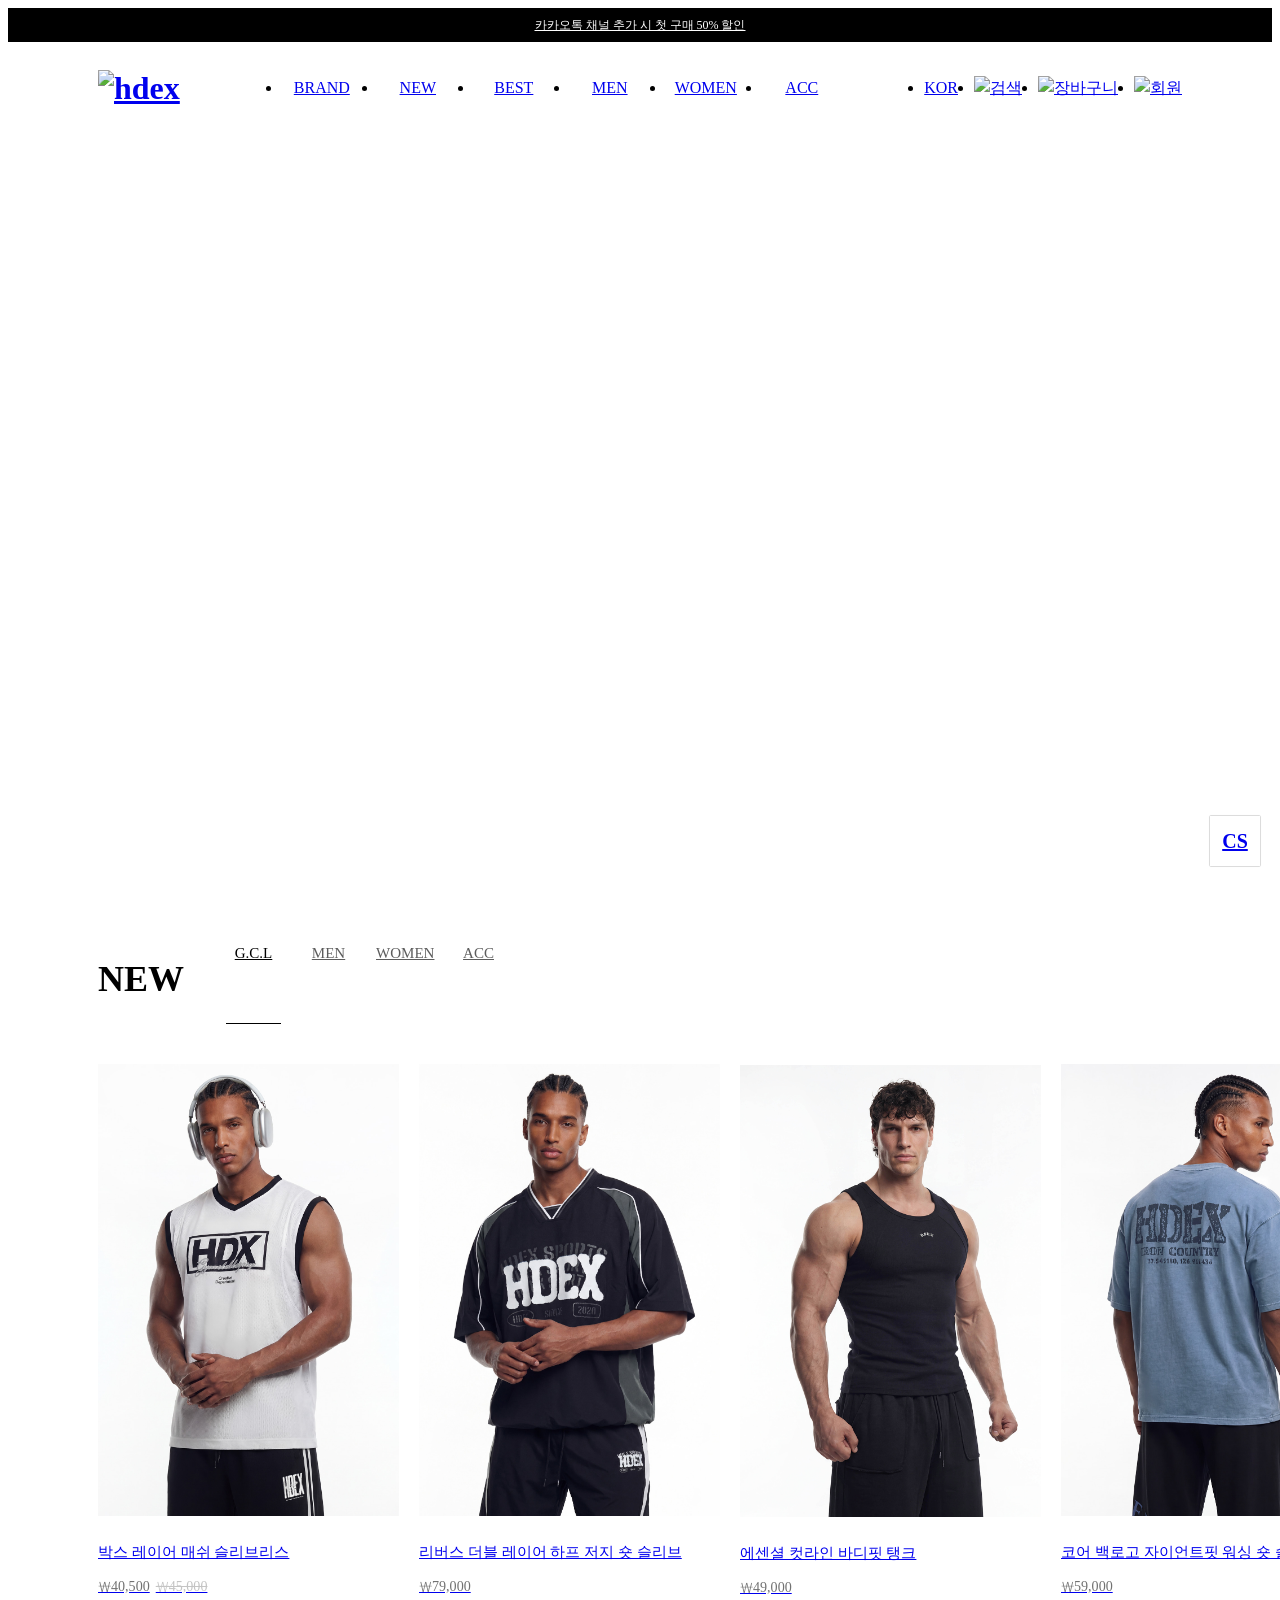
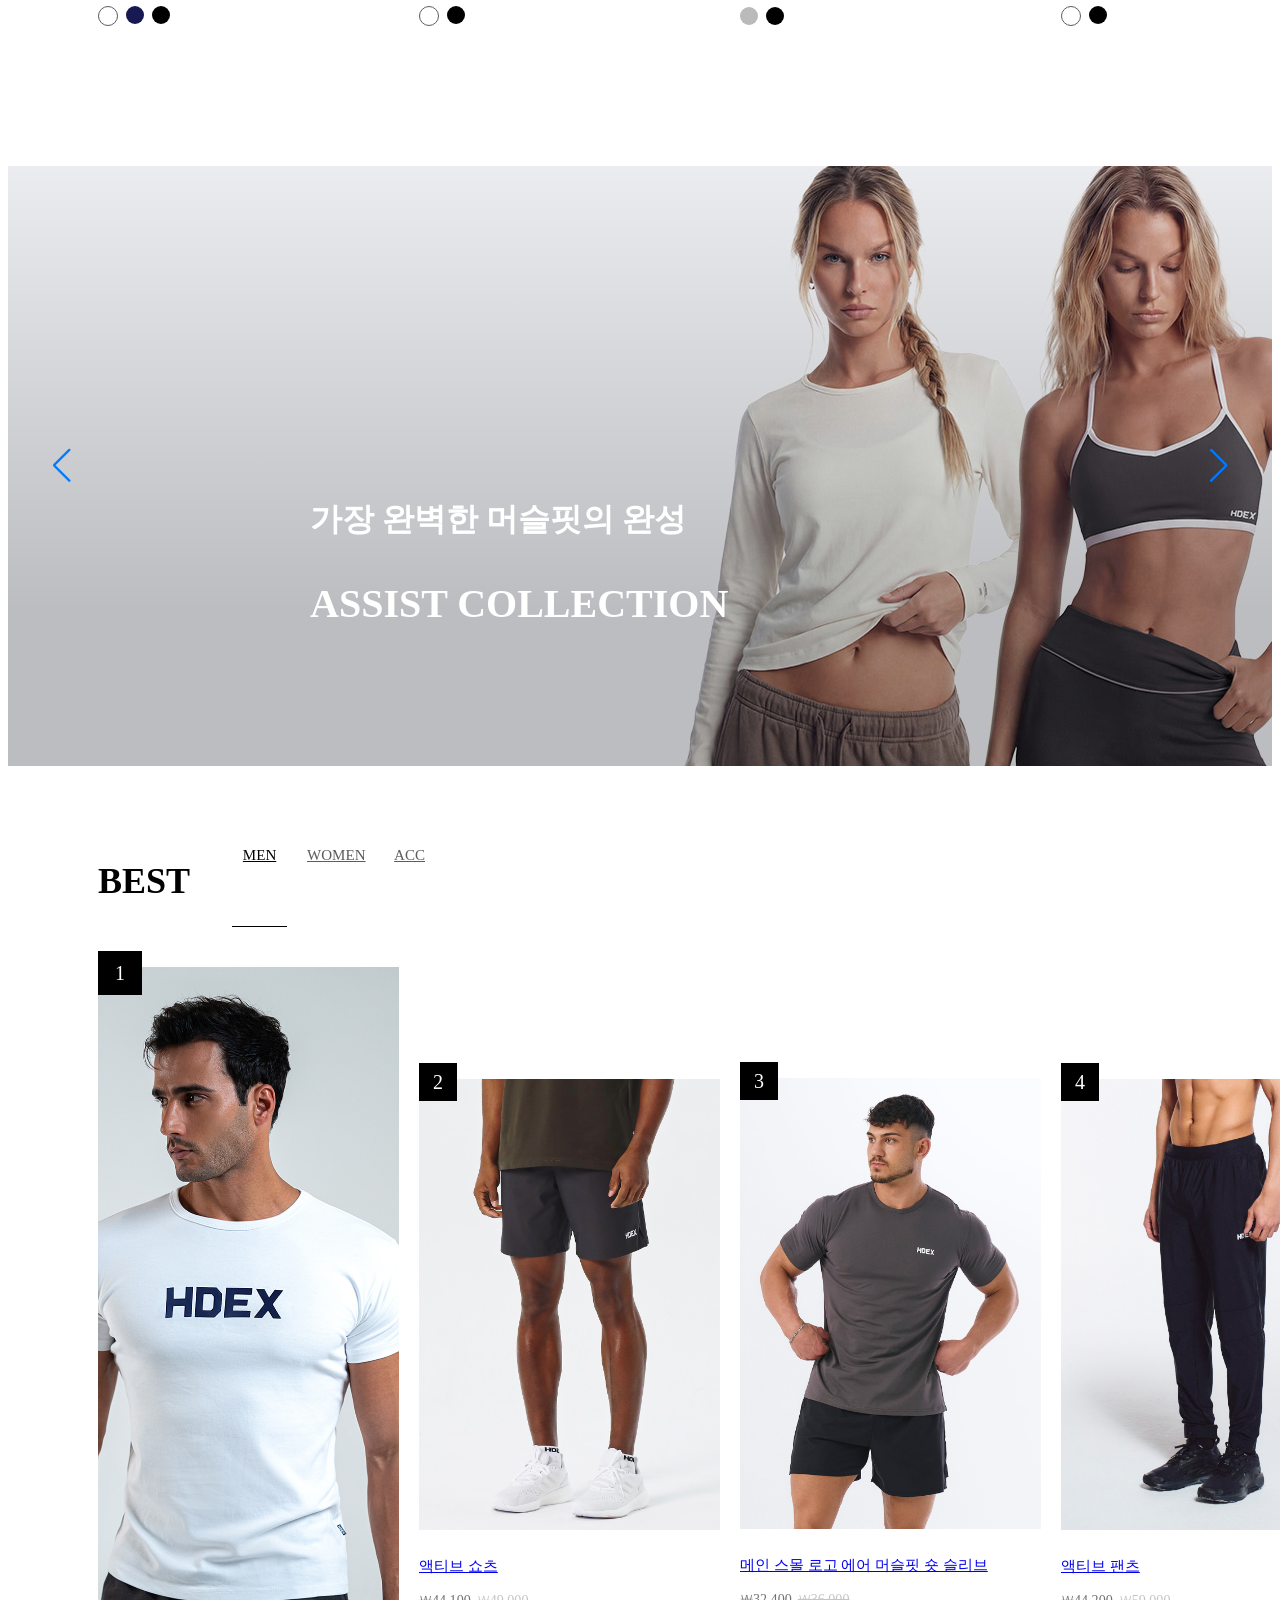
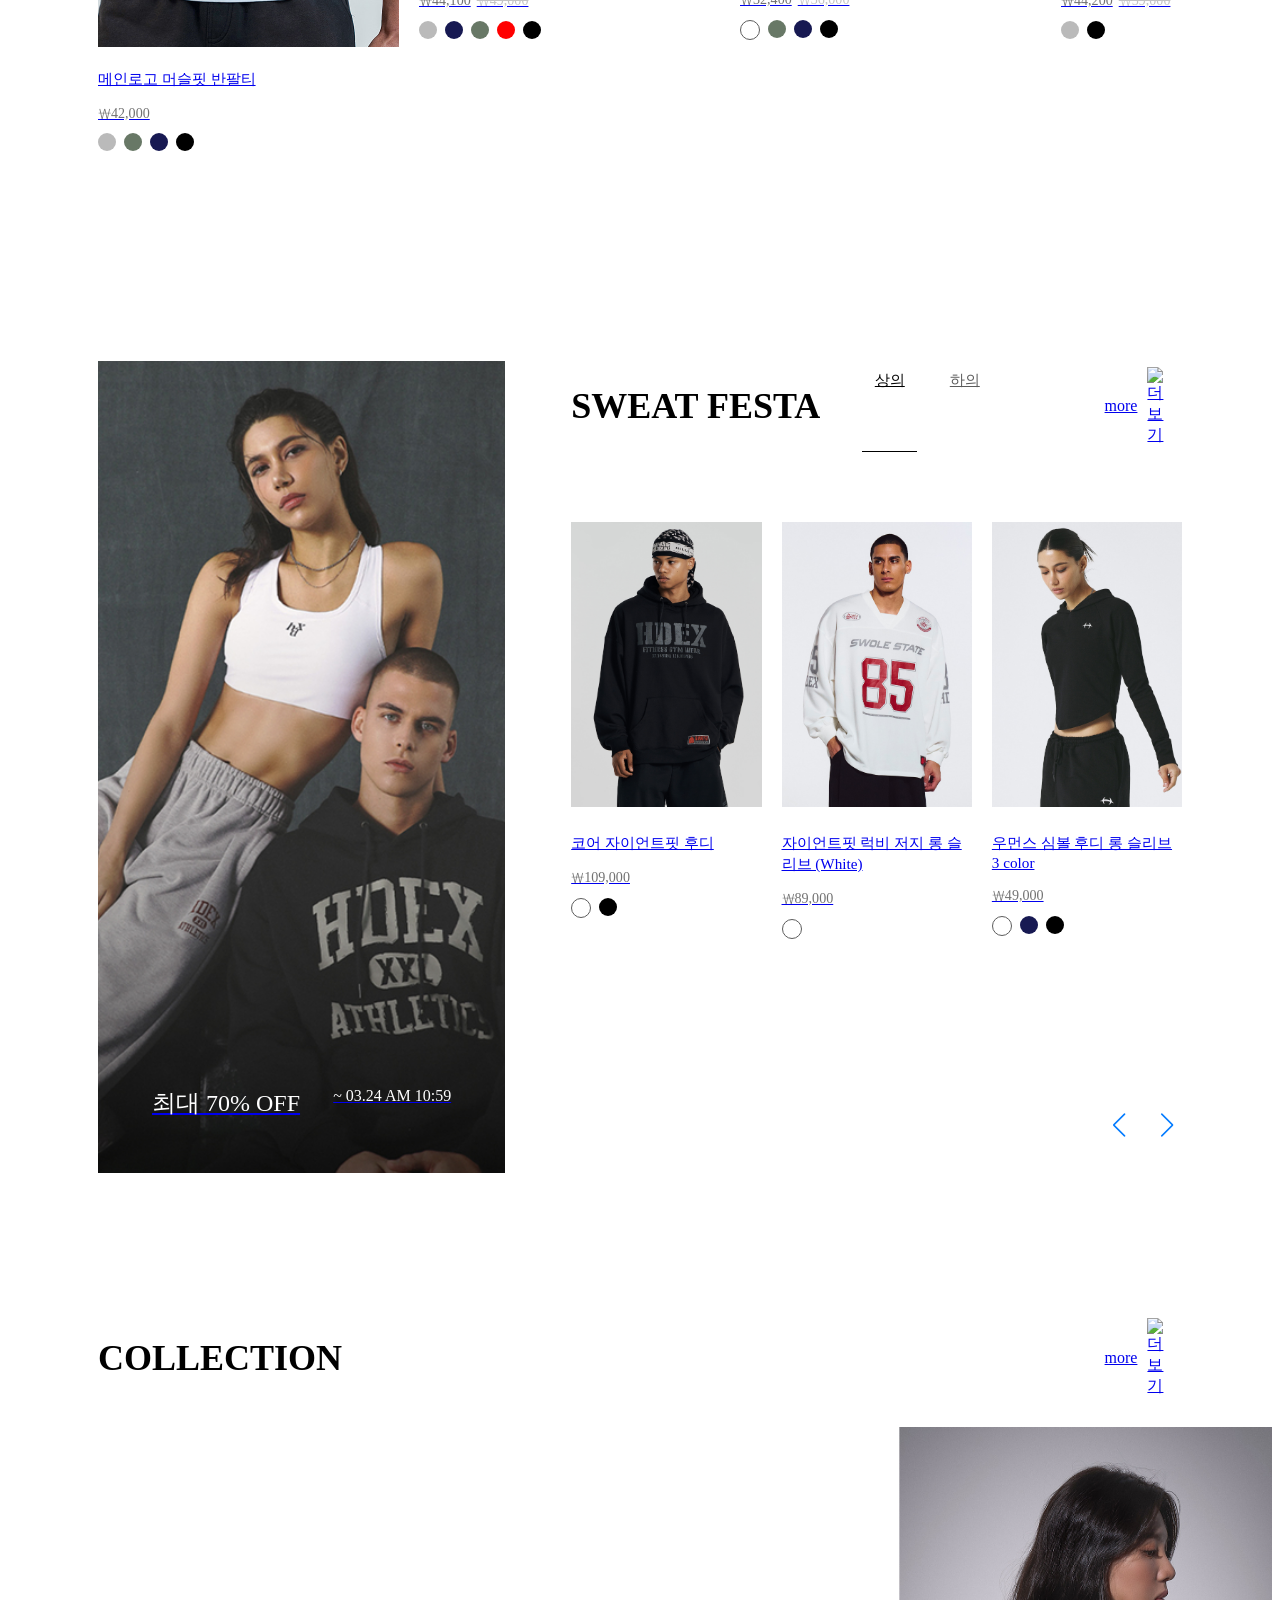
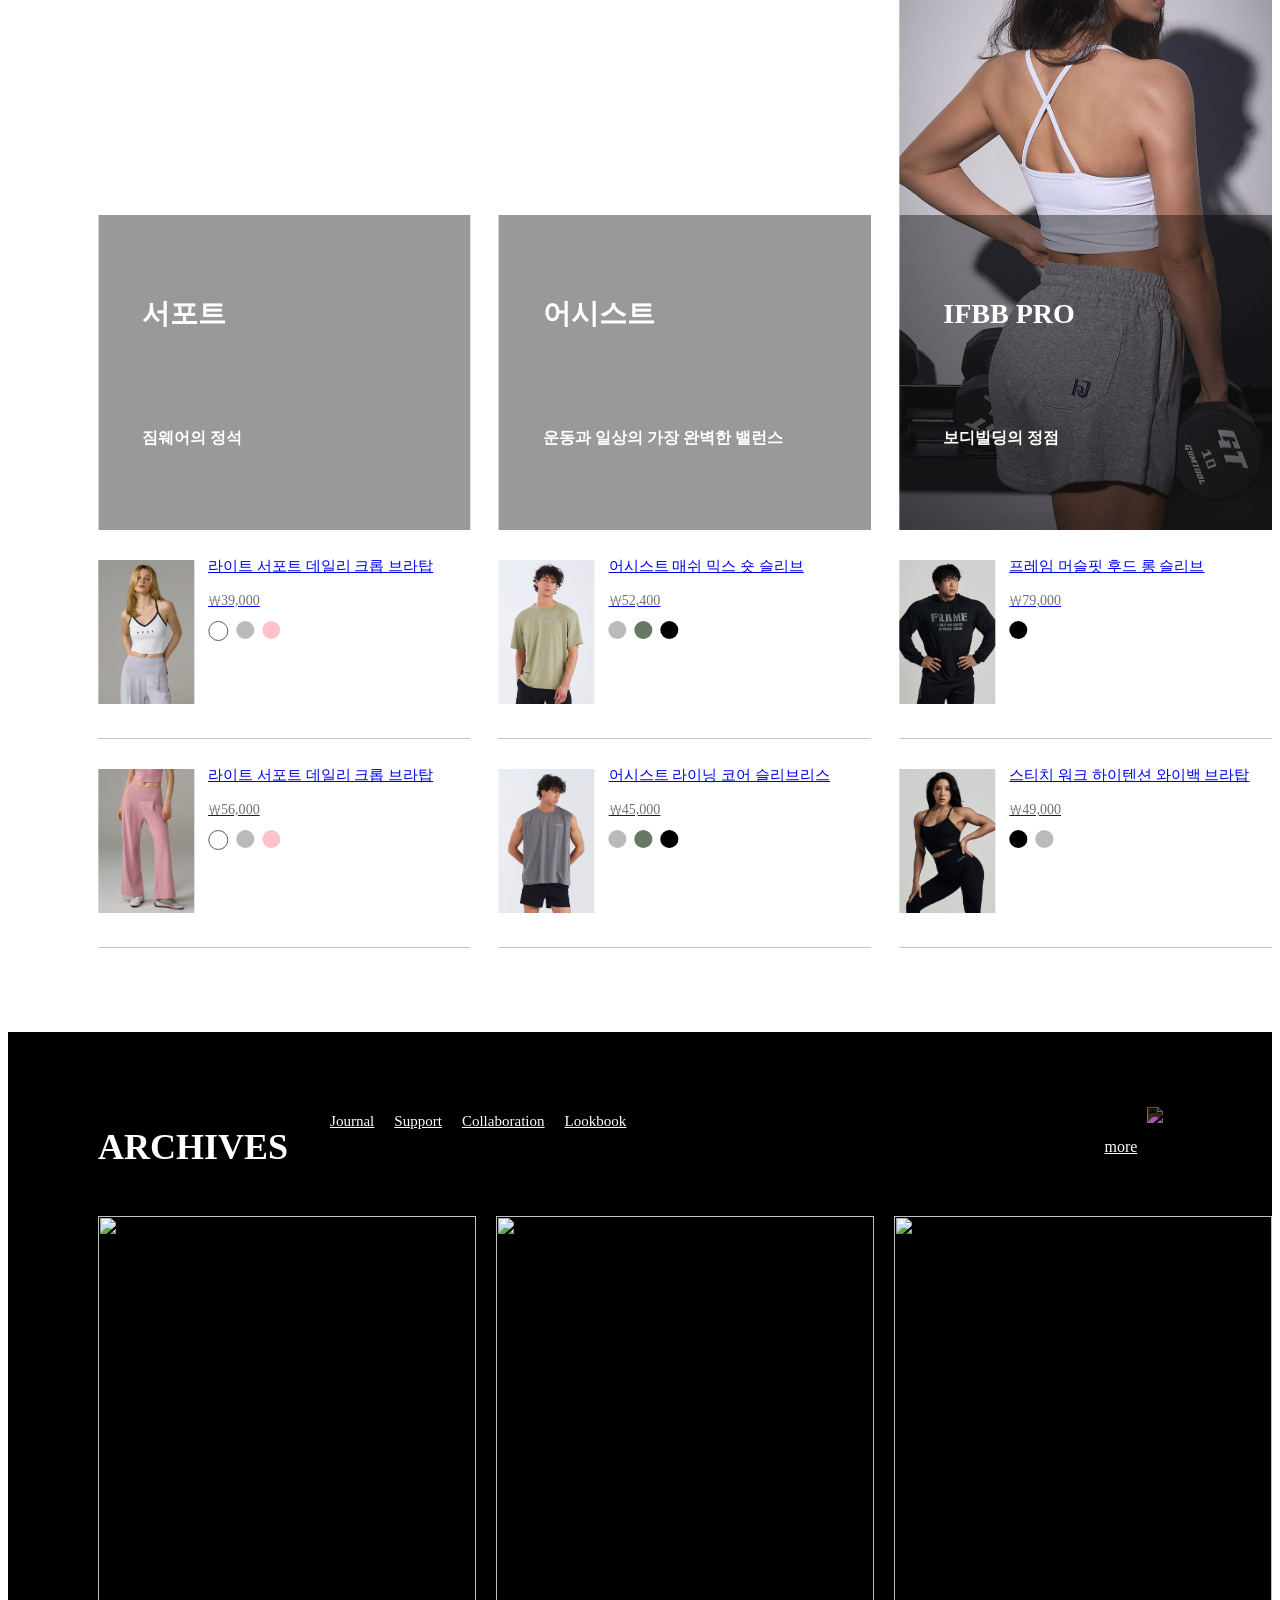
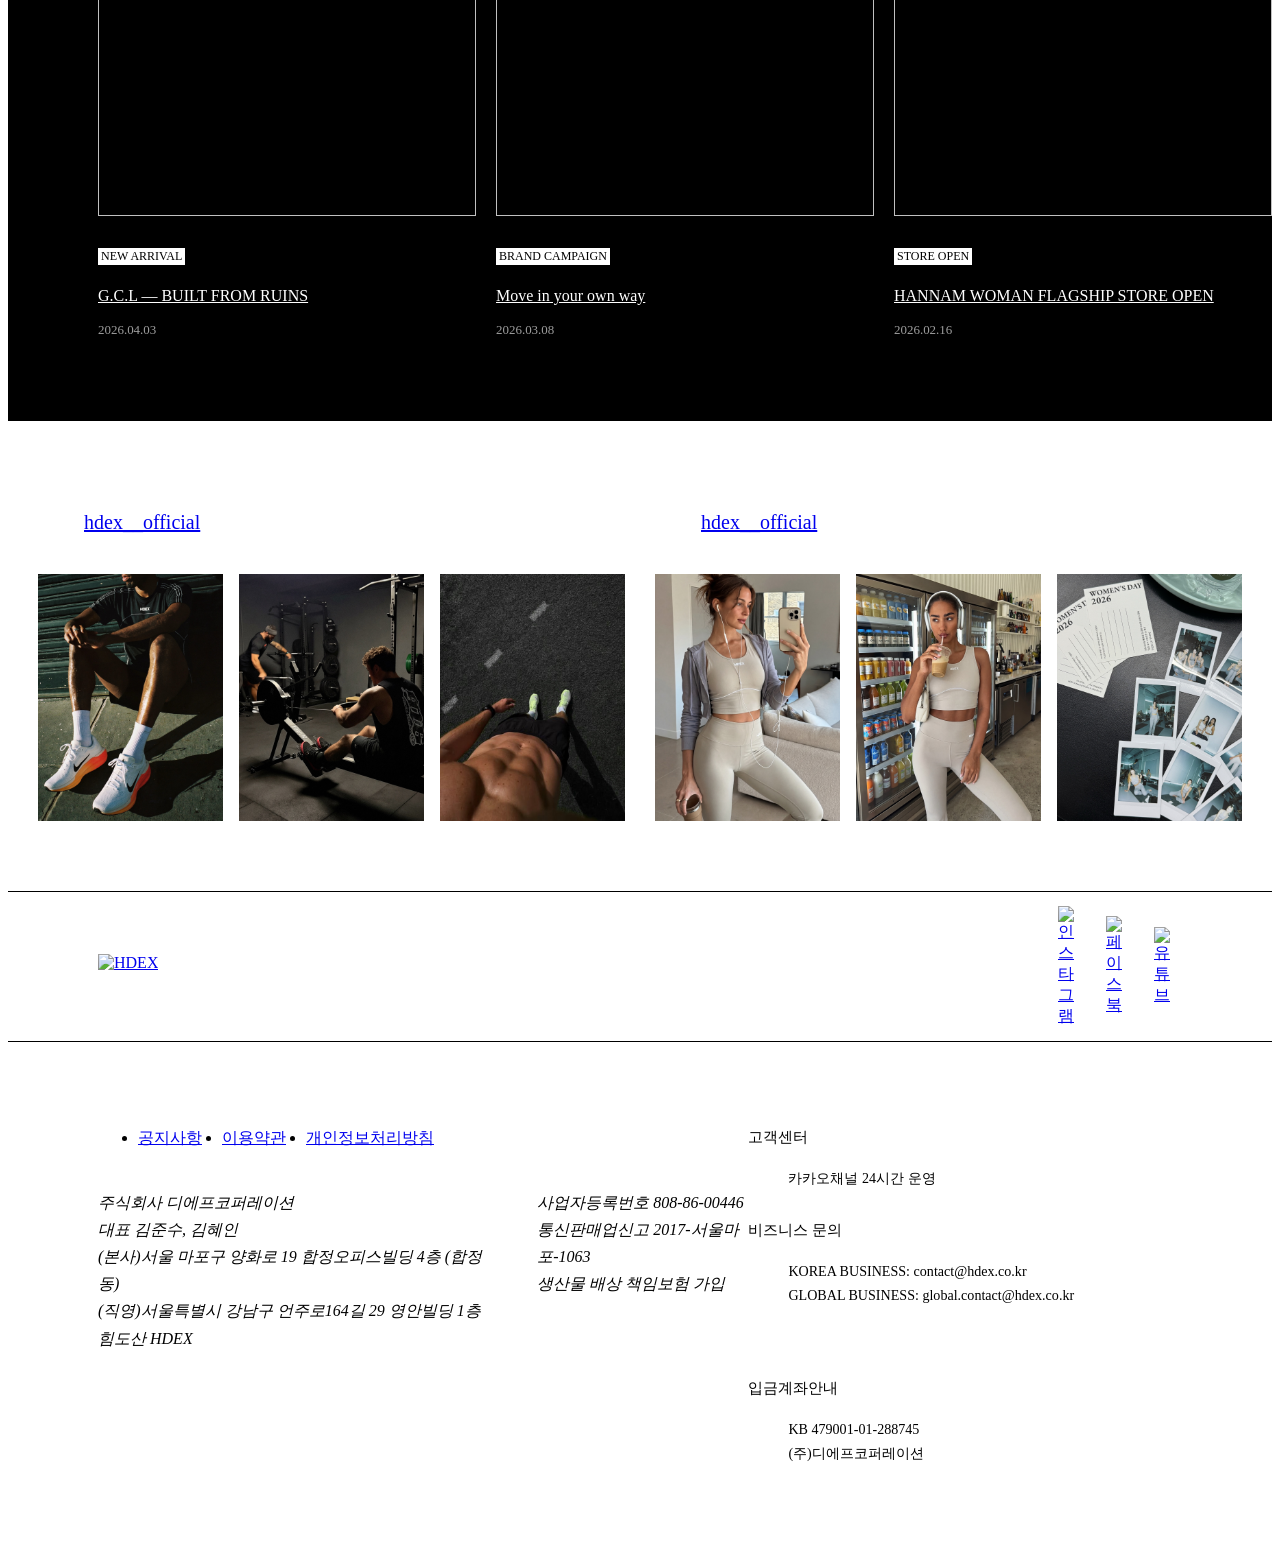
==== index.html @ 832b501f "0423" ====
<!--
 * GitHub Repository Phishing Alert Appeal & Project Verification
이 페이지는 깃허브에서 발생한 피싱 경고 오탐지(False Positive)를 해명하고, 해당 코드가 순수한 학습 및 포트폴리오용임을 증명하기 위해 작성되었습니다.
 * Project: Portfolio Prototype
 * Warning: This html does not process actual transactions or user credentials.
The similarity to the actual commercial site is purely for design practice.
-->
<!DOCTYPE html>
<html lang="ko">
<head>
    <meta charset="UTF-8">
    <meta name="viewport" content="width=device-width, initial-scale=1.0">
    <title>HDEX</title>
    <!--swiper 필수 css cdn 연결-->
    <link rel="shortcut icon" href="./images/favicon.png" type="image/x-icon">
    <link rel="stylesheet" href="https://unpkg.com/swiper/swiper-bundle.css">
    <link rel="stylesheet" href="https://unpkg.com/swiper/swiper-bundle.min.css">
    <!--swiper 필수 JS cdn 연결-->
    <script src="https://unpkg.com/swiper/swiper-bundle.js"></script>
    <script src="https://unpkg.com/swiper/swiper-bundle.min.js"></script>
    <!-- 사용자 파일 -->
    <link rel="shortcut icon" href="favicon.ico" type="image/x-icon">
    <link rel="stylesheet" href="./styles/resert.css">
    <link rel="stylesheet" href="./styles/common.css">
    <link rel="stylesheet" href="./styles/responsive.css">
    <link rel="stylesheet" href="./styles/index.css">
    <script src="./script/commom.js" defer></script>
    <script src="./script/index.js" defer></script>
</head>
<body>
    <div id="wrap">
        <div id="h_top"><a href="#">카카오톡 채널 추가 시 첫 구매 50% 할인</a></div>
        <header>
            <div id="h_bottom">
                <div id="logo_gnb">
                    <h1><a href="#"><img src="./images/commom/logo.png" alt="hdex"></a></h1>
                    <nav class="gnb_wrap">
                        <span class="menu_back">
                            <a class="meun_bnr">
                                <span>10% OFF</span>
                                <span>G.C.L 카모 매쉬 라인</span>
                                <span>밀리터리 무드의 쿨링 퍼포먼스</span>
                                <span><em>자세히 보기</em></span>
                            </a>
                        </span>
                        <ul class="gnb">
                            <li>
                                <a href="#">BRAND</a>
                                <ul class="lnb">
                                    <li><a href="#">브랜드</a></li>
                                    <li><a href="#">아카이브</a></li>
                                    <li><a href="#">공지사항</a></li>
                                    <li><a href="#">후기</a></li>
                                    <li><a href="#">오프라인 매장</a></li>
                                </ul> 
                            </li>
                            <li>
                                <a href="#">NEW</a>
                            </li>
                            <li>
                                <a href="#">BEST</a>
                            </li>
                            <li>
                                <a href="#">MEN</a>
                                <ul class="lnb">
                                    <li>
                                        <a href="#">상의</a>
                                        <ul class="sub_lnb">
                                            <li><a href="#">티셔츠</a></li>
                                            <li><a href="#">슬리브리스</a></li>
                                            <li><a href="#">스웨트셔츠</a></li>
                                            <li><a href="#">후드티</a></li>
                                        </ul>
                                    </li>
                                    <li>
                                        <a href="#">하의</a>
                                        <ul class="sub_lnb">
                                            <li><a href="#">반바지</a></li>
                                            <li><a href="#">긴바지</a></li>
                                            <li><a href="#">스웨트팬츠</a></li>
                                        </ul>
                                    </li>
                                    <li>
                                        <a href="#">아우터</a>
                                        <ul class="sub_lnb">
                                            <li><a href="#">트랙자켓</a></li>
                                            <li><a href="#">패딩</a></li>
                                            <li><a href="#">후드집업</a></li>
                                        </ul>
                                    </li>
                                    <li>
                                        <a href="#">언더웨어</a>
                                        <ul class="sub_lnb">
                                            <li><a href="#">스킨</a></li>
                                        </ul>
                                    </li>
                                    <li><a href="#">스윔웨어</a></li>
                                </ul>
                            </li>
                            <li>
                                <a href="#">WOMEN</a>
                                <ul class="lnb">
                                    <li>
                                        <a href="#">상의</a>
                                        <ul class="sub_lnb">
                                            <li><a href="#">티셔츠</a></li>
                                            <li><a href="#">슬리브리스</a></li>
                                            <li><a href="#">스웨트셔츠</a></li>
                                            <li><a href="#">후드티</a></li>
                                        </ul>
                                    </li>
                                    <li>
                                        <a href="#">하의</a>
                                        <ul class="sub_lnb">
                                            <li><a href="#">반바지</a></li>
                                            <li><a href="#">긴바지</a></li>
                                            <li><a href="#">스웨트팬츠</a></li>
                                            <li><a href="#">레깅스</a></li>
                                        </ul>
                                    </li>
                                    <li>
                                        <a href="#">아우터</a>
                                        <ul class="sub_lnb">
                                            <li><a href="#">트랙자켓</a></li>
                                            <li><a href="#">패딩</a></li>
                                            <li><a href="#">후드집업</a></li>
                                        </ul>
                                    </li>
                                    <li>
                                        <a href="#">언더웨어</a>
                                        <ul class="sub_lnb">
                                            <li><a href="#">스킨</a></li>
                                            <li><a href="#">스포츠브라</a></li>
                                        </ul>
                                    </li>
                                    <li><a href="#">스윔웨어</a></li>
                                </ul>
                            </li>
                            <li>
                                <a href="#">ACC</a>
                                <ul class="lnb">
                                    <li><a href="#">가방</a></li>
                                    <li><a href="#">양말</a></li>
                                    <li><a href="#">모자</a></li>
                                    <li><a href="#">용품</a></li>
                                </ul>
                            </li>
                        </ul>
                    </nav>
                </div>
                <ul class="user_nav">
                    <li><a href="#">KOR</a></li>
                    <li>
                        <a href="#" class="search"><img src="./images/commom/search.png" alt="검색"></a>
                        <div class="search_wrap">
                            <span class="search_back"></span>
                            <input type="text" name="search" id="search_box" placeholder="검색어를 입력하세요">
                        </div>
                    </li>
                    <li><a href="#"><img src="./images/commom/cart.png" alt="장바구니"></a></li>
                    <li><a href="#"><img src="./images/commom/account.png" alt="회원"></a></li>
                </ul>
            </div>
        </header>
        <div id="fab">
            <a href="#" id="cs">CS</a>
            <a href="#wrap" id="top"><span><img src="./images/commom/arrow_top.png" alt="top_btn"></span></a>
        </div>
        <main>
            <div id="hero_bnr">
                <div class="swiper hero_swiper">
                    <div class="swiper-wrapper">
                        <div class="swiper-slide slide1">
                            <div class="hero_txt">
                                <p>JUST DROPPED:<br>GYM CLUB LEGACY(G.C.L)</p>
                                <span>한계의 경계를 지우는 완벽한 설계</span>
                            </div>
                        </div>
                        <div class="swiper-slide slide2">
                            <div class="hero_txt">
                                <p>JUST DROPPED:<br>GYM CLUB LEGACY(G.C.L)</p>
                                <span>한계의 경계를 지우는 완벽한 설계</span>
                            </div>
                        </div>
                    </div>
                    <div class="swiper-pagination"></div>
                </div>
            </div>
            <div class="product new_wrap">
                <div class="product_top">
                    <div class="title_menu">
                        <h1>NEW</h1>
                        <div class="tab_menu">
                            <a href="#" data-index="0" class="new_cate active">G.C.L</a>
                            <a href="#" data-index="1" class="men">MEN</a>
                            <a href="#" data-index="2" class="women">WOMEN</a>
                            <a href="#" data-index="3" class="acc">ACC</a>
                        </div>
                    </div>
                    <a href="#" class="more">
                        <span>more</span>
                        <span class="more_icon"><img src="./images/commom/arrow_right.png" alt="더보기"></span>
                    </a>
                </div>
                <div class="tab_contents">
                    <div data-index="0" class="new_glc_wrap new_ct_wrap active">
                        <div class="swiper new_swiper gcl_swiper active">
                            <div class="swiper-wrapper">
                                <div class="swiper-slide slide1">
                                    <a href="#">
                                        <p class="potho"><img src="./images/product/new_glc_001.jpg" alt=""></p>
                                        <div class="details">
                                            <h2>박스 레이어 매쉬 슬리브리스</h2>
                                            <p class="price"><span>₩40,500</span><del>₩45,000</del></p>
                                            <div class="thum_color_wrap">
                                                <span class="thum_color wh"></span>
                                                <span class="thum_color nv"></span>
                                                <span class="thum_color bk"></span>
                                            </div>
                                        </div>
                                    </a>
                                </div>
                                <div class="swiper-slide slide2">
                                    <a href="#">
                                        <p class="potho"><img src="./images/product/new_glc_002.jpg" alt=""></p>
                                        <div class="details">
                                            <h2>리버스 더블 레이어 하프 저지 숏 슬리브</h2>
                                            <p class="price"><span>₩79,000</span></p>
                                            <div class="thum_color_wrap">
                                                <span class="thum_color wh"></span>
                                                <span class="thum_color bk"></span>
                                            </div>
                                        </div>
                                    </a>
                                </div>
                                <div class="swiper-slide slide3">
                                    <a href="#">
                                        <p class="potho"><img src="./images/product/new_glc_003.jpg" alt=""></p>
                                        <div class="details">
                                            <h2>에센셜 컷라인 바디핏 탱크</h2>
                                            <p class="price"><span>₩49,000</span></p>
                                            <div class="thum_color_wrap">
                                                <span class="thum_color gr"></span>
                                                <span class="thum_color bk"></span>
                                            </div>
                                        </div>
                                    </a>
                                </div>
                                <div class="swiper-slide slide4">
                                    <a href="#">
                                        <p class="potho"><img src="./images/product/new_glc_004.jpg" alt=""></p>
                                        <div class="details">
                                            <h2>코어 백로고 자이언트핏 워싱 숏 슬리브</h2>
                                            <p class="price"><span>₩59,000</span></p>
                                            <div class="thum_color_wrap">
                                                <span class="thum_color wh"></span>
                                                <span class="thum_color bk"></span>
                                            </div>
                                        </div>
                                    </a>
                                </div>
                                <div class="swiper-slide slide5">
                                    <a href="#">
                                        <p class="potho"><img src="./images/product/new_glc_005.jpg" alt=""></p>
                                        <div class="details">
                                            <h2>리프트 스티치 래글런 숏 슬리브</h2>
                                            <p class="price"><span>₩49,000</span></p>
                                            <div class="thum_color_wrap">
                                                <span class="thum_color wh"></span>
                                                <span class="thum_color gr"></span>
                                                <span class="thum_color nv"></span>
                                            </div>
                                        </div>
                                    </a>
                                </div>
                                <div class="swiper-slide slide6">
                                    <a href="#">
                                        <p class="potho"><img src="./images/product/new_glc_006.jpg" alt=""></p>
                                        <div class="details">
                                            <h2>메가 와이드 슬리브리스</h2>
                                            <p class="price"><span>₩40,500</span><del>₩45,000</del></p>
                                            <div class="thum_color_wrap">
                                                <span class="thum_color gr"></span>
                                                <span class="thum_color nv"></span>
                                                <span class="thum_color bk"></span>
                                            </div>
                                        </div>
                                    </a>
                                </div>
                                <div class="swiper-slide slide7">
                                    <a href="#">
                                        <p class="potho"><img src="./images/product/new_glc_007.jpg" alt=""></p>
                                        <div class="details">
                                            <h2>스포티 컬러 블럭 하프 저지 숏 슬리브</h2>
                                            <p class="price"><span>₩79,000</span></p>
                                            <div class="thum_color_wrap">
                                                <span class="thum_color wh"></span>
                                                <span class="thum_color bk"></span>
                                            </div>
                                        </div>
                                    </a>
                                </div>
                            </div>
                        </div>
                        <div class="swiper-pagination new_glc_pagination"></div>
                        <div class="swiper-button-next next new_glc_next"></div>
                        <div class="swiper-button-prev prev new_glc_prev"></div>
                    </div>
                    <div data-index="1" class="new_men_wrap new_ct_wrap">
                        <div class="swiper new_swiper new_men_swiper">
                            <div class="swiper-wrapper">
                                <div class="swiper-slide slide1">
                                    <a href="#">
                                        <p class="potho"><img src="./images/product/new_men_001.jpg" alt=""></p>
                                        <div class="details">
                                            <h2>에어로 테크 숏 슬리브</h2>
                                            <p class="price"><span>₩35,100</span><del>₩39,000</del></p>
                                            <div class="thum_color_wrap">
                                                <span class="thum_color gr"></span>
                                                <span class="thum_color bk"></span>
                                            </div>
                                        </div>
                                    </a>
                                </div>
                                <div class="swiper-slide slide2">
                                    <a href="#">
                                        <p class="potho"><img src="./images/product/new_men_002.jpg" alt=""></p>
                                        <div class="details">
                                            <h2>벨로 라이트 숏 슬리브</h2>
                                            <p class="price"><span>₩35,100</span><del>₩39,000</del></p>
                                            <div class="thum_color_wrap">
                                                <span class="thum_color wh"></span>
                                                <span class="thum_color bk"></span>
                                            </div>
                                        </div>
                                    </a>
                                </div>
                                <div class="swiper-slide slide3">
                                    <a href="#">
                                        <p class="potho"><img src="./images/product/new_men_003.jpg" alt=""></p>
                                        <div class="details">
                                            <h2>어시스트 경량 패커블 하프 집업</h2>
                                            <p class="price"><span>₩84,500</span><del>₩89,000</del></p>
                                            <div class="thum_color_wrap">
                                                <span class="thum_color kk"></span>
                                                <span class="thum_color bk"></span>
                                            </div>
                                        </div>
                                    </a>
                                </div>
                                <div class="swiper-slide slide4">
                                    <a href="#">
                                        <p class="potho"><img src="./images/product/new_men_004.jpg" alt=""></p>
                                        <div class="details">
                                            <h2>투인원 벨로 라이트 쇼츠</h2>
                                            <p class="price"><span>₩62,100</span><del>₩69,000</del></p>
                                            <div class="thum_color_wrap">
                                                <span class="thum_color kk"></span>
                                                <span class="thum_color bk"></span>
                                            </div>
                                        </div>
                                    </a>
                                </div>
                                <div class="swiper-slide slide5">
                                    <a href="#">
                                        <p class="potho"><img src="./images/product/new_men_005.jpg" alt=""></p>
                                        <div class="details">
                                            <h2>어시스트 투인원 립스탑 쇼츠</h2>
                                            <p class="price"><span>₩58,500</span><del>₩65,000</del></p>
                                            <div class="thum_color_wrap">
                                                <span class="thum_color gr"></span>
                                                <span class="thum_color bk"></span>
                                            </div>
                                        </div>
                                    </a>
                                </div>
                                <div class="swiper-slide slide6">
                                    <a href="#">
                                        <p class="potho"><img src="./images/product/new_men_006.jpg" alt=""></p>
                                        <div class="details">
                                            <h2>어시스트 매쉬 포켓 바이커 쇼츠 </h2>
                                            <p class="price"><span>₩46,500</span><del>₩49,000</del></p>
                                            <div class="thum_color_wrap">
                                                <span class="thum_color bk"></span>
                                            </div>
                                        </div>
                                    </a>
                                </div>
                            </div>
                        </div>
                        <div class="swiper-pagination pagination new_men_pagination"></div>
                        <div class="swiper-button-prev new_men_prev"></div>
                        <div class="swiper-button-next new_men_next"></div>
                    </div>
                    <div data-index="2" class="new_women_wrap new_ct_wrap">
                        <div class="swiper new_swiper new_women_swiper">
                            <div class="swiper-wrapper">
                                <div class="swiper-slide slide1">
                                    <a href="#">
                                        <p class="potho"><img src="./images/product/new_women_001.jpg" alt=""></p>
                                        <div class="details">
                                            <h2>컬렉티브 숏 슬리브</h2>
                                            <p class="price"><span>₩45,000</span></p>
                                            <div class="thum_color_wrap">
                                                <span class="thum_color wh"></span>
                                                <span class="thum_color gr"></span>
                                                <span class="thum_color gr"></span>
                                            </div>
                                        </div>
                                    </a>
                                </div>
                                <div class="swiper-slide slide2">
                                    <a href="#">
                                        <p class="potho"><img src="./images/product/new_women_002.jpg" alt=""></p>
                                        <div class="details">
                                            <h2>크라운 래글런 슬림핏 숏 슬리브</h2>
                                            <p class="price"><span>₩39,000</span></p>
                                            <div class="thum_color_wrap">
                                                <span class="thum_color wh"></span>
                                                <span class="thum_color gr"></span>
                                                <span class="thum_color gr"></span>
                                            </div>
                                        </div>
                                    </a>
                                </div>
                                <div class="swiper-slide slide3">
                                    <a href="#">
                                        <p class="potho"><img src="./images/product/new_women_003.jpg" alt=""></p>
                                        <div class="details">
                                            <h2>엑스퍼트 스티치 라인 브라탑</h2>
                                            <p class="price"><span>₩49,000</span></p>
                                            <div class="thum_color_wrap">
                                                <span class="thum_color gr"></span>
                                                <span class="thum_color bk"></span>
                                            </div>
                                        </div>
                                    </a>
                                </div>
                                <div class="swiper-slide slide4">
                                    <a href="#">
                                        <p class="potho"><img src="./images/product/new_women_004.jpg" alt=""></p>
                                        <div class="details">
                                            <h2>서포트 크로스 라인 브라탑</h2>
                                            <p class="price"><span>₩49,000</span></p>
                                            <div class="thum_color_wrap">
                                                <span class="thum_color wh"></span>
                                                <span class="thum_color bk"></span>
                                            </div>
                                        </div>
                                    </a>
                                </div>
                                <div class="swiper-slide slide5">
                                    <a href="#">
                                        <p class="potho"><img src="./images/product/new_women_005.jpg" alt=""></p>
                                        <div class="details">
                                            <h2>리브드 스티치 숏 슬리브</h2>
                                            <p class="price"><span>₩42,000</span></p>
                                            <div class="thum_color_wrap">
                                                <span class="thum_color wh"></span>
                                                <span class="thum_color bk"></span>
                                            </div>
                                        </div>
                                    </a>
                                </div>
                                <div class="swiper-slide slide6">
                                    <a href="#">
                                        <p class="potho"><img src="./images/product/new_women_006.jpg" alt=""></p>
                                        <div class="details">
                                            <h2>스타 사틴 크롭 숏 슬리브</h2>
                                            <p class="price"><span>₩52,000</span></p>
                                            <div class="thum_color_wrap">
                                                <span class="thum_color wh"></span>
                                                <span class="thum_color pk"></span>
                                                <span class="thum_color pk"></span>
                                            </div>
                                        </div>
                                    </a>
                                </div>
                                <div class="swiper-slide slide7">
                                    <a href="#">
                                        <p class="potho"><img src="./images/product/new_women_007.jpg" alt=""></p>
                                        <div class="details">
                                            <h2>스쿼드 넘버8 저지 숏 슬리브</h2>
                                            <p class="price"><span>₩52,000</span></p>
                                            <div class="thum_color_wrap">
                                                <span class="thum_color bk"></span>
                                                <span class="thum_color bk"></span>
                                            </div>
                                        </div>
                                    </a>
                                </div>
                                <div class="swiper-slide slide8">
                                    <a href="#">
                                        <p class="potho"><img src="./images/product/new_women_008.jpg" alt=""></p>
                                        <div class="details">
                                            <h2>클리어 916 링거 크롭 숏 슬리브</h2>
                                            <p class="price"><span>₩42,000</span></p>
                                            <div class="thum_color_wrap">
                                                <span class="thum_color wh"></span>
                                                <span class="thum_color gr"></span>
                                                <span class="thum_color bk"></span>
                                            </div>
                                        </div>
                                    </a>
                                </div>
                            </div>
                        </div>
                        <div class="swiper-pagination pagination new_women_pagination"></div>
                        <div class="swiper-button-prev new_women_prev"></div>
                        <div class="swiper-button-next new_women_next"></div>
                    </div>
                    <div data-index="3" class="new_acc_wrap new_ct_wrap">
                        <div class="swiper new_swiper acc_swiper">
                            <div class="swiper-wrapper">
                                <div class="swiper-slide slide1">
                                    <a href="#">
                                        <p class="potho"><img src="./images/product/new_acc_001.jpg" alt=""></p>
                                        <div class="details">
                                            <h2>어시스트 리플렉티브 헤드 밴드</h2>
                                            <p class="price"><span>₩22,800</span><del>₩24,000</del></p>
                                            <div class="thum_color_wrap">
                                                <span class="thum_color bk"></span>
                                            </div>
                                        </div>
                                    </a>
                                </div>
                                <div class="swiper-slide slide2">
                                    <a href="#">
                                        <p class="potho"><img src="./images/product/new_acc_002.jpg" alt=""></p>
                                        <div class="details">
                                            <h2>어시스트 리플렉티브 헤드 밴드</h2>
                                            <p class="price"><span>₩22,800</span><del>₩24,000</del></p>
                                            <div class="thum_color_wrap">
                                                <span class="thum_color bk"></span>
                                            </div>
                                        </div>
                                    </a>
                                </div>
                                <div class="swiper-slide slide3">
                                    <a href="#">
                                        <p class="potho"><img src="./images/product/new_acc_003.jpg" alt=""></p>
                                        <div class="details">
                                            <h2>어시스트 파이브 토 삭스</h2>
                                            <p class="price"><span>₩10,800</span><del>₩12,000</del></p>
                                            <div class="thum_color_wrap">
                                                <span class="thum_color wh"></span>
                                                <span class="thum_color bk"></span>
                                            </div>
                                        </div>
                                    </a>
                                </div>
                                <div class="swiper-slide slide4">
                                    <a href="#">
                                        <p class="potho"><img src="./images/product/new_acc_004.jpg" alt=""></p>
                                        <div class="details">
                                            <h2>어시스트 다잉 크루 삭스</h2>
                                            <p class="price"><span>₩10,800</span><del>₩12,000</del></p>
                                            <div class="thum_color_wrap">
                                                <span class="thum_color nv"></span>
                                                <span class="thum_color kk"></span>
                                            </div>
                                        </div>
                                    </a>
                                </div>
                                <div class="swiper-slide slide5">
                                    <a href="#">
                                        <p class="potho"><img src="./images/product/new_acc_005.jpg" alt=""></p>
                                        <div class="details">
                                            <h2>어시스트 리플렉티브 라이트 러닝 캡</h2>
                                            <p class="price"><span>₩39,600</span><del>₩44,000</del></p>
                                            <div class="thum_color_wrap">
                                                <span class="thum_color gy"></span>
                                                <span class="thum_color kk"></span>
                                            </div>
                                        </div>
                                    </a>
                                </div>
                            </div>
                        </div>
                        <div class="swiper-pagination pagination new_acc_pagination"></div>
                        <div class="swiper-button-prev new_acc_prev"></div>
                        <div class="swiper-button-next new_acc_next"></div>
                    </div>
                </div>
            </div>
            <div class="promotion_bnr">
                <div class="swiper promotion">
                    <div class="swiper-wrapper">
                        <div class="swiper-slide slide1">
                            <div class="promotion_txt">
                                <p>가장 완벽한 머슬핏의 완성</p>
                                <p><span>ASSIST COLLECTION</span></p>
                            </div>
                        </div>
                        <div class="swiper-slide slide2">
                            <div class="promotion_txt">
                                <p>가장 완벽한 머슬핏의 완성</p>
                                <p><span>ASSIST COLLECTION</span></p>
                            </div>
                        </div>
                    </div>
                    <div class="swiper-button-prev pr_prev"></div>
                    <div class="swiper-button-next pr_next"></div>
                </div>
            </div>
            <div class="product best_wrap">
                <div class="product_top">
                    <div class="title_menu">
                        <h1>BEST</h1>
                        <div class="tab_menu">
                            <a href="#" data-index="0" class="active">MEN</a>
                            <a href="#" data-index="1" class="women">WOMEN</a>
                            <a href="#" data-index="2" class="acc">ACC</a>
                        </div>
                    </div>
                    <a href="#" class="more">
                        <span>more</span>
                        <span class="more_icon"><img src="./images/commom/arrow_right.png" alt="더보기"></span>
                    </a>
                </div>
                <div class="tab_contents">
                    <div data-index="0" class="best_men_wrap best_ct_wrap active">
                        <div class="swiper best_swiper best_men_swiper active">
                            <div class="swiper-wrapper">
                                <div class="swiper-slide slide1">
                                    <a href="#">
                                        <span class="best_num">1</span>
                                        <p class="potho"><img src="./images/product/best_men_001.jpg" alt=""></p>
                                        <div class="details">
                                            <h2>메인로고 머슬핏 반팔티</h2>
                                            <p class="price"><span>₩42,000</span></p>
                                            <div class="thum_color_wrap">
                                                <span class="thum_color gr"></span>
                                                <span class="thum_color kk"></span>
                                                <span class="thum_color nv"></span>
                                                <span class="thum_color bk"></span>
                                            </div>
                                        </div>
                                    </a>
                                </div>
                                <div class="swiper-slide slide2">
                                    <a href="#">
                                        <span class="best_num">2</span>
                                        <p class="potho"><img src="./images/product/best_men_002.jpg" alt=""></p>
                                        <div class="details">
                                            <h2>액티브 쇼츠</h2>
                                            <p class="price"><span>₩44,100</span><del>₩49,000</del></p>
                                            <div class="thum_color_wrap">
                                                <span class="thum_color gr"></span>
                                                <span class="thum_color nv"></span>
                                                <span class="thum_color kk"></span>
                                                <span class="thum_color rd"></span>
                                                <span class="thum_color bk"></span>
                                            </div>
                                        </div>
                                    </a>
                                </div>
                                <div class="swiper-slide slide3">
                                    <a href="#">
                                        <span class="best_num">3</span>
                                        <p class="potho"><img src="./images/product/best_men_003.jpg" alt=""></p>
                                        <div class="details">
                                            <h2>메인 스몰 로고 에어 머슬핏 숏 슬리브</h2>
                                            <p class="price"><span>₩32,400</span><del>₩36,000</del></p>
                                            <div class="thum_color_wrap">
                                                <span class="thum_color wh"></span>
                                                <span class="thum_color kk"></span>
                                                <span class="thum_color nv"></span>
                                                <span class="thum_color bk"></span>
                                            </div>
                                        </div>
                                    </a>
                                </div>
                                <div class="swiper-slide slide4">
                                    <a href="#">
                                        <span class="best_num">4</span>
                                        <p class="potho"><img src="./images/product/best_men_004.jpg" alt=""></p>
                                        <div class="details">
                                            <h2>액티브 팬츠</h2>
                                            <p class="price"><span>₩44,200</span><del>₩59,000</del></p>
                                            <div class="thum_color_wrap">
                                                <span class="thum_color gr"></span>
                                                <span class="thum_color bk"></span>
                                            </div>
                                        </div>
                                    </a>
                                </div>
                                <div class="swiper-slide slide5">
                                    <a href="#">
                                        <span class="best_num">5</span>
                                        <p class="potho"><img src="./images/product/best_men_005.jpg" alt=""></p>
                                        <div class="details">
                                            <h2>메인 스몰 로고 슬리브리스</h2>
                                            <p class="price"><span>₩35,100</span><del>₩39,000</del></p>
                                            <div class="thum_color_wrap">
                                                <span class="thum_color wh"></span>
                                                <span class="thum_color bk"></span>
                                            </div>
                                        </div>
                                    </a>
                                </div>
                                <div class="swiper-slide slide6">
                                    <a href="#">
                                        <span class="best_num">6</span>
                                        <p class="potho"><img src="./images/product/best_men_006.jpg" alt=""></p>
                                        <div class="details">
                                            <h2>파인 모션 와플 숏 슬리브</h2>
                                            <p class="price"><span>₩35,100</span><del>₩39,000</del></p>
                                            <div class="thum_color_wrap">
                                                <span class="thum_color kk"></span>
                                                <span class="thum_color bk"></span>
                                            </div>
                                        </div>
                                    </a>
                                </div>
                                <div class="swiper-slide slide7">
                                    <a href="#">
                                        <span class="best_num">7</span>
                                        <p class="potho"><img src="./images/product/best_men_007.jpg" alt=""></p>
                                        <div class="details">
                                            <h2>이지 프레쉬 숏 슬리브</h2>
                                            <p class="price"><span>₩35,100</span><del>₩39,000</del></p>
                                            <div class="thum_color_wrap">
                                                <span class="thum_color wh"></span>
                                                <span class="thum_color bk"></span>
                                            </div>
                                        </div>
                                    </a>
                                </div>
                            </div>
                        </div>
                        <div class="swiper-pagination best_man_pagination"></div>
                        <div class="swiper-button-prev best_man_prev"></div>
                        <div class="swiper-button-next best_man_next"></div>
                    </div>
                    <div data-index="1" class="best_women_wrap best_ct_wrap">
                        <div class="swiper best_swiper best_women_swiper">
                            <div class="swiper-wrapper">
                                <div class="swiper-slide slide1">
                                    <a href="#">
                                        <span class="best_num">1</span>
                                        <p class="potho"><img src="./images/product/best_women_001.jpg" alt=""></p>
                                        <div class="details">
                                            <h2>우먼스 릴렉스핏 배색 크롭탑</h2>
                                            <p class="price"><span>₩32,000</span></p>
                                            <div class="thum_color_wrap">
                                                <span class="thum_color pk"></span>
                                                <span class="thum_color wh"></span>
                                                <span class="thum_color br"></span>
                                                <span class="thum_color bk"></span>
                                            </div>
                                        </div>
                                    </a>
                                </div>
                                <div class="swiper-slide slide2">
                                    <a href="#">
                                        <span class="best_num">2</span>
                                        <p class="potho"><img src="./images/product/best_women_002.jpg" alt=""></p>
                                        <div class="details">
                                            <h2>우먼스 라운드 크롭 후디 집업</h2>
                                            <p class="price"><span>₩74,000</span></p>
                                            <div class="thum_color_wrap">
                                                <span class="thum_color kk"></span>
                                                <span class="thum_color bk"></span>
                                            </div>
                                        </div>
                                    </a>
                                </div>
                                <div class="swiper-slide slide3">
                                    <a href="#">
                                        <span class="best_num">3</span>
                                        <p class="potho"><img src="./images/product/best_women_003.jpg" alt=""></p>
                                        <div class="details">
                                            <h2>우먼스 서포트 부츠컷 레깅스</h2>
                                            <p class="price"><span>₩49,000</span></p>
                                            <div class="thum_color_wrap">
                                                <span class="thum_color bk"></span>
                                            </div>
                                        </div>
                                    </a>
                                </div>
                                <div class="swiper-slide slide4">
                                    <a href="#">
                                        <span class="best_num">4</span>
                                        <p class="potho"><img src="./images/product/best_women_004.jpg" alt=""></p>
                                        <div class="details">
                                            <h2>바시티 숏 슬리브</h2>
                                            <p class="price"><span>₩39,000</span></p>
                                            <div class="thum_color_wrap">
                                                <span class="thum_color wh"></span>
                                                <span class="thum_color bk"></span>
                                            </div>
                                        </div>
                                    </a>
                                </div>
                                <div class="swiper-slide slide5">
                                    <a href="#">
                                        <span class="best_num">5</span>
                                        <p class="potho"><img src="./images/product/best_women_005.jpg" alt=""></p>
                                        <div class="details">
                                            <h2>몬드 릴렉스핏 크롭 티셔츠</h2>
                                            <p class="price"><span>₩32,000</span></p>
                                            <div class="thum_color_wrap">
                                                <span class="thum_color wh"></span>
                                                <span class="thum_color pk"></span>
                                                <span class="thum_color br"></span>
                                                <span class="thum_color bk"></span>
                                            </div>
                                        </div>
                                    </a>
                                </div>
                                <div class="swiper-slide slide6">
                                    <a href="#">
                                        <span class="best_num">6</span>
                                        <p class="potho"><img src="./images/product/best_women_006.jpg" alt=""></p>
                                        <div class="details">
                                            <h2>우먼스 메인 빅 로고 조거팬츠</h2>
                                            <p class="price"><span>₩85,000</span></p>
                                            <div class="thum_color_wrap">
                                                <span class="thum_color gr"></span>
                                                <span class="thum_color bk"></span>
                                            </div>
                                        </div>
                                    </a>
                                </div>
                                <div class="swiper-slide slide7">
                                    <a href="#">
                                        <span class="best_num">7</span>
                                        <p class="potho"><img src="./images/product/best_women_007.jpg" alt=""></p>
                                        <div class="details">
                                            <h2>우먼스 인헨스 몬드 크롭탑</h2>
                                            <p class="price"><span>₩29,000</span></p>
                                            <div class="thum_color_wrap">
                                                <span class="thum_color wh"></span>
                                                <span class="thum_color bk"></span>
                                            </div>
                                        </div>
                                    </a>
                                </div>
                            </div>
                        </div>
                        <div class="swiper-pagination best_women_pagination"></div>
                        <div class="swiper-button-prev best_women_prev"></div>
                        <div class="swiper-button-next best_women_next"></div>
                    </div>
                    <div data-index="2" class="best_acc_wrap best_ct_wrap">
                        <div class="swiper best_swiper best_acc_swiper">
                            <div class="swiper-wrapper">
                                <div class="swiper-slide slide1">
                                    <a href="#">
                                        <span class="best_num">1</span>
                                        <p class="potho"><img src="./images/product/best_acc_001.jpg" alt=""></p>
                                        <div class="details">
                                            <h2>메인로고 삭스</h2>
                                            <p class="price"><span>₩7,000</span></p>
                                            <div class="thum_color_wrap">
                                                <span class="thum_color wh"></span>
                                                <span class="thum_color rd"></span>
                                                <span class="thum_color gr"></span>
                                                <span class="thum_color bk"></span>
                                            </div>
                                        </div>
                                    </a>
                                </div>
                                <div class="swiper-slide slide2">
                                    <a href="#">
                                        <span class="best_num">2</span>
                                        <p class="potho"><img src="./images/product/best_acc_002.jpg" alt=""></p>
                                        <div class="details">
                                            <h2>시그니처 로고 삭스</h2>
                                            <p class="price"><span>₩7,000</span></p>
                                            <div class="thum_color_wrap">
                                                <span class="thum_color wh"></span>
                                                <span class="thum_color gr"></span>
                                            </div>
                                        </div>
                                    </a>
                                </div>
                                <div class="swiper-slide slide3">
                                    <a href="#">
                                        <span class="best_num">3</span>
                                        <p class="potho"><img src="./images/product/best_acc_003.jpg" alt=""></p>
                                        <div class="details">
                                            <h2>바이오맥스 하이 삭스</h2>
                                            <p class="price"><span>₩7,000</span></p>
                                            <div class="thum_color_wrap">
                                                <span class="thum_color wh"></span>
                                                <span class="thum_color bk"></span>
                                            </div>
                                        </div>
                                    </a>
                                </div>
                                <div class="swiper-slide slide4">
                                    <a href="#">
                                        <span class="best_num">4</span>
                                        <p class="potho"><img src="./images/product/best_acc_004.jpg" alt=""></p>
                                        <div class="details">
                                            <h2>커스터마이징 패치</h2>
                                            <p class="price"><span>₩5,000</span></p>
                                            <div class="thum_color_wrap">
                                                <span class="thum_color bk"></span>
                                            </div>
                                        </div>
                                    </a>
                                </div>
                                <div class="swiper-slide slide5">
                                    <a href="#">
                                        <span class="best_num">5</span>
                                        <p class="potho"><img src="./images/product/best_acc_005.jpg" alt=""></p>
                                        <div class="details">
                                            <h2>바이오맥스 하이 삭스</h2>
                                            <p class="price"><span>₩7,000</span></p>
                                            <div class="thum_color_wrap">
                                                <span class="thum_color wh"></span>
                                                <span class="thum_color bk"></span>
                                            </div>
                                        </div>
                                    </a>
                                </div>
                                <div class="swiper-slide slide6">
                                    <a href="#">
                                        <span class="best_num">6</span>
                                        <p class="potho"><img src="./images/product/best_acc_006.jpg" alt=""></p>
                                        <div class="details">
                                            <h2>프로 짐 코듀라 백팩 2.0 59L</h2>
                                            <p class="price"><span>₩260,000</span></p>
                                            <div class="thum_color_wrap">
                                                <span class="thum_color bk"></span>
                                            </div>
                                        </div>
                                    </a>
                                </div>
                                <div class="swiper-slide slide7">
                                    <a href="#">
                                        <span class="best_num">7</span>
                                        <p class="potho"><img src="./images/product/best_acc_007.jpg" alt=""></p>
                                        <div class="details">
                                            <h2>메인 스몰 로고 삭스</h2>
                                            <p class="price"><span>₩7,000</span></p>
                                            <div class="thum_color_wrap">
                                                <span class="thum_color wh"></span>
                                                <span class="thum_color bk"></span>
                                            </div>
                                        </div>
                                    </a>
                                </div>
                                <div class="swiper-slide slide8">
                                    <a href="#">
                                        <span class="best_num">8</span>
                                        <p class="potho"><img src="./images/product/best_acc_008.jpg" alt=""></p>
                                        <div class="details">
                                            <h2>메인로고 스트라이프 삭스</h2>
                                            <p class="price"><span>₩7,000</span></p>
                                            <div class="thum_color_wrap">
                                                <span class="thum_color wh"></span>
                                                <span class="thum_color rd"></span>
                                                <span class="thum_color bk"></span>
                                            </div>
                                        </div>
                                    </a>
                                </div>
                            </div>
                        </div>
                        <div class="swiper-pagination best_acc_pagination"></div>
                        <div class="swiper-button-prev best_acc_prev"></div>
                        <div class="swiper-button-next best_acc_next"></div>
                    </div>
                </div>
            </div>
            <div class="festa">
                <a href="#" class="festa_left">
                    <div class="festa_left_txt">
                        <span>최대 70% OFF</span>
                        <span>~ 03.24 AM 10:59 </span>
                    </div>
                </a>
                <div class="festa_right">
                    <div class="product_top">
                        <div class="title_menu">
                            <h1>SWEAT FESTA</h1>
                            <div class="tab_menu">
                                <a href="#" data-index="0" class="f_top active">상의</a>
                                <a href="#" data-index="1" class="bottom">하의</a>
                            </div>
                        </div>
                        <a href="#" class="more">
                            <span>more</span>
                            <span class="more_icon"><img src="./images/commom/arrow_right.png" alt="더보기"></span>
                        </a>
                    </div>
                    <div class="tab_contents">
                        <div data-index="0" class="festa_top_wrap festa_ct_wrap active">
                            <div class="swiper festa_swiper festa_top_swiper active">
                                <div class="swiper-wrapper">
                                    <div class="swiper-slide slide1">
                                        <a href="#">
                                            <p class="potho"><img src="./images/product/festa_top_001.jpg" alt=""></p>
                                            <div class="details">
                                                <h2>코어 자이언트핏 후디</h2>
                                                <p class="price"><span>₩109,000</span></p>
                                                <div class="thum_color_wrap">
                                                    <span class="thum_color wh"></span>
                                                    <span class="thum_color bk"></span>
                                                </div>
                                            </div>
                                        </a>
                                    </div>
                                    <div class="swiper-slide slide2">
                                        <a href="#">
                                            <p class="potho"><img src="./images/product/festa_top_002.jpg" alt=""></p>
                                            <div class="details">
                                                <h2>자이언트핏 럭비 저지 롱 슬리브 (White)</h2>
                                                <p class="price"><span>₩89,000</span></p>
                                                    <div class="thum_color_wrap">
                                                    <span class="thum_color wh"></span>
                                                </div>
                                            </div>
                                        </a>
                                    </div>
                                    <div class="swiper-slide slide3">
                                        <a href="#">
                                            <p class="potho"><img src="./images/product/festa_top_003.jpg" alt=""></p>
                                            <div class="details">
                                                <h2>우먼스 심볼 후디 롱 슬리브 3 color</h2>
                                                <p class="price"><span>₩49,000</span></p>
                                                <div class="thum_color_wrap">
                                                    <span class="thum_color wh"></span>
                                                    <span class="thum_color nv"></span>
                                                    <span class="thum_color bk"></span>
                                                </div>
                                            </div>
                                        </a>
                                    </div>
                                    <div class="swiper-slide slide4">
                                        <a href="#">
                                            <p class="potho"><img src="./images/product/festa_top_004.jpg" alt=""></p>
                                            <div class="details">
                                                <h2>애슬레틱 스트라이프 니트</h2>
                                                <p class="price"><span>₩98,000</span></p>
                                                <div class="thum_color_wrap">
                                                    <span class="thum_color nv"></span>
                                                    <span class="thum_color gr"></span>
                                                </div>
                                            </div>
                                        </a>
                                    </div>
                                    <div class="swiper-slide slide5">
                                        <a href="#">
                                            <p class="potho"><img src="./images/product/festa_top_005.jpg" alt=""></p>
                                            <div class="details">
                                                <h2>피그먼트 럭비 스웨트 셔츠</h2>
                                                <p class="price"><span>₩98,000</span></p>
                                                <div class="thum_color_wrap">
                                                    <span class="thum_color gr"></span>
                                                </div>
                                            </div>
                                        </a>
                                    </div>
                                    <div class="swiper-slide slide6">
                                        <a href="#">
                                            <p class="potho"><img src="./images/product/festa_top_006.jpg" alt=""></p>
                                            <div class="details">
                                                <h2>오리진 컬러 블럭 스웨트 셔츠</h2>
                                                <p class="price"><span>₩89,000</span></p>
                                                <div class="thum_color_wrap">
                                                    <span class="thum_color gr"></span>
                                                    <span class="thum_color rd"></span>
                                                    <span class="thum_color bk"></span>
                                                </div>
                                            </div>
                                        </a>
                                    </div>
                                    <div class="swiper-slide slide7">
                                        <a href="#">
                                            <p class="potho"><img src="./images/product/festa_top_007.jpg" alt=""></p>
                                            <div class="details">
                                                <h2>윙드 로고 컬러 블럭 후디</h2>
                                                <p class="price"><span>₩109,000</span></p>
                                                <div class="thum_color_wrap">
                                                    <span class="thum_color nv"></span>
                                                    <span class="thum_color bk"></span>
                                                </div>
                                            </div>
                                        </a>
                                    </div>
                                </div>
                            </div>
                            <div class="swiper-pagination festa_top_pagination"></div>
                            <div class="swiper-button-prev festa_top_prev festa_prev"></div>
                            <div class="swiper-button-next festa_top_next festa_next"></div>
                        </div>
                        <div data-index="1" class="festa_bottom_wrap festa_ct_wrap">
                            <div data-index="1" class="swiper festa_swiper festa_bottom_swiper">
                                <div class="swiper-wrapper">
                                    <div class="swiper-slide slide1">
                                        <a href="#">
                                            <p class="potho"><img src="./images/product/festa_bottom_001.jpg" alt=""></p>
                                            <div class="details">
                                                <h2>커브 리벳 스웨트 팬츠</h2>
                                                <p class="price"><span>79,000</span></p>
                                                <div class="thum_color_wrap">
                                                    <span class="thum_color nv"></span>
                                                </div>
                                            </div>
                                        </a>
                                    </div>
                                    <div class="swiper-slide slide2">
                                        <a href="#">
                                            <p class="potho"><img src="./images/product/festa_bottom_002.jpg" alt=""></p>
                                            <div class="details">
                                                <h2>넘버8 컬러 라인 스웨트 쇼츠</h2>
                                                <p class="price"><span>₩59,000</span></p>
                                                <div class="thum_color_wrap">
                                                    <span class="thum_color wh"></span>
                                                    <span class="thum_color nv"></span>
                                                </div>
                                            </div>
                                        </a>
                                    </div>
                                    <div class="swiper-slide slide3">
                                        <a href="#">
                                            <p class="potho"><img src="./images/product/festa_bottom_003.jpg" alt=""></p>
                                            <div class="details">
                                                <h2>커브 리벳 스웨트 팬츠</h2>
                                                <p class="price"><span>₩79,000</span></p>
                                                <div class="thum_color_wrap">
                                                    <span class="thum_color wh"></span>
                                                    <span class="thum_color gr"></span>
                                                    <span class="thum_color nv"></span>
                                                </div>
                                            </div>
                                        </a>
                                    </div>
                                    <div class="swiper-slide slide4">
                                        <a href="#">
                                            <p class="potho"><img src="./images/product/festa_bottom_004.jpg" alt=""></p>
                                            <div class="details">
                                                <h2>크랙 프린티드 트랙 팬츠</h2>
                                                <p class="price"><span>₩62,100</span><del>₩69,000</del></p>
                                                <div class="thum_color_wrap">
                                                    <span class="thum_color wh"></span>
                                                    <span class="thum_color bk"></span>
                                                </div>
                                            </div>
                                        </a>
                                    </div>
                                    <div class="swiper-slide slide5">
                                        <a href="#">
                                            <p class="potho"><img src="./images/product/festa_bottom_005.jpg" alt=""></p>
                                            <div class="details">
                                                <h2>애슬레틱 85 스웨트 팬츠</h2>
                                                <p class="price"><span>₩89,0000</span></p>
                                                <div class="thum_color_wrap">
                                                    <span class="thum_color wh"></span>
                                                    <span class="thum_color gr"></span>
                                                    <span class="thum_color bk"></span>
                                                </div>
                                            </div>
                                        </a>
                                    </div>
                                    <div class="swiper-slide slide6">
                                        <a href="#">
                                            <p class="potho"><img src="./images/product/festa_bottom_005.jpg" alt=""></p>
                                            <div class="details">
                                                <h2>이지 커브드 트랙 스웨트 팬츠</h2>
                                                <p class="price"><span>₩71,200</span><del>₩89,000</del></p>
                                                <div class="thum_color_wrap">
                                                    <span class="thum_color gr"></span>
                                                    <span class="thum_color bk"></span>
                                                </div>
                                            </div>
                                        </a>
                                    </div>
                                </div>
                            </div>
                            <div class="swiper-pagination festa_bottom_pagination"></div>
                            <div class="swiper-button-prev festa_bottom_prev festa_prev"></div>
                            <div class="swiper-button-next festa_bottom_next festa_next"></div>
                        </div>
                    </div>
                </div>
            </div>
            <div class="collection">
                <div class="product_top">
                    <div class="title_menu">
                        <h1>COLLECTION</h1>
                    </div>
                    <a href="#" class="more">
                        <span>more</span>
                        <span class="more_icon"><img src="./images/commom/arrow_right.png" alt="더보기"></span>
                    </a>
                </div>
                <div class="swiper collection_swiper">
                    <div class="swiper-wrapper">
                        <div class="swiper-slide slide1">
                            <a href="#" class="collec_line">
                                <div class="collec_txt">
                                    <h2>자이언트</h2>
                                    <p>넉넉한 실루엣의 메가 오버핏 라인</p>
                                </div>
                            </a>
                            <a href="#" class="collec_product">
                                <p class="collec_product_thum"><img src="./images/product/collection_001.jpg" alt=""></p>
                                <div class="details">
                                    <h2>코어 리버스 자이언트핏 후디 집업</h2>
                                    <p class="price"><span>₩65,400</span><del>₩109,000</del></p>
                                    <div class="thum_color_wrap">
                                        <span class="thum_color gr"></span>
                                        <span class="thum_color nv"></span>
                                    </div>
                                </div>
                            </a>
                            <a href="#" class="collec_product">
                                <p class="collec_product_thum"><img src="./images/product/collection_002.jpg" alt=""></p>
                                <div class="details">
                                    <h2>자이언트핏 매쉬 버뮤다 쇼츠</h2>
                                    <p class="price"><span>₩62,000</span><del>₩109,000</del></p>
                                    <div class="thum_color_wrap">
                                        <span class="thum_color wh"></span>
                                        <span class="thum_color gr"></span>
                                        <span class="thum_color bk"></span>
                                    </div>
                                </div>
                            </a>
                        </div>
                        <div class="swiper-slide slide2">
                            <a href="#" class="collec_line">
                                <div class="collec_txt">
                                    <h2>서포트</h2>
                                    <p>짐웨어의 정석</p>
                                </div>
                            </a>
                            <a href="#" class="collec_product">
                                <p class="collec_product_thum"><img src="./images/product/collection_003.jpg" alt=""></p>
                                <div class="details">
                                    <h2>라이트 서포트 데일리 크롭 브라탑</h2>
                                    <p class="price"><span>₩39,000</span></p>
                                        <div class="thum_color_wrap">
                                            <span class="thum_color wh"></span>
                                            <span class="thum_color gr"></span>
                                            <span class="thum_color pk"></span>
                                        </div>
                                </div>
                            </a>
                            <a href="#" class="collec_product">
                                <p class="collec_product_thum"><img src="./images/product/collection_004.jpg" alt=""></p>
                                <div class="details">
                                    <h2>라이트 서포트 데일리 크롭 브라탑</h2>
                                    <p class="price"><span>₩56,000</span></p>
                                    <div class="thum_color_wrap">
                                        <span class="thum_color wh"></span>
                                        <span class="thum_color gr"></span>
                                        <span class="thum_color pk"></span>
                                    </div>
                                </div>
                            </a>
                        </div>
                        <div class="swiper-slide slide3">
                            <a href="#" class="collec_line">
                                <div class="collec_txt">
                                    <h2>어시스트</h2>
                                    <p>운동과 일상의 가장 완벽한 밸런스</p>
                                </div>
                            </a>
                            <a href="#" class="collec_product">
                                <p class="collec_product_thum"><img src="./images/product/collection_005.jpg" alt=""></p>
                                <div class="details">
                                    <h2>어시스트 매쉬 믹스 숏 슬리브</h2>
                                    <p class="price"><span>₩52,400</span></p>
                                    <div class="thum_color_wrap">
                                        <span class="thum_color gr"></span>
                                        <span class="thum_color kk"></span>
                                        <span class="thum_color bk"></span>
                                    </div>
                                </div>
                            </a>
                            <a href="#" class="collec_product">
                                <p class="collec_product_thum"><img src="./images/product/collection_006.jpg" alt=""></p>
                                <div class="details">
                                    <h2>어시스트 라이닝 코어 슬리브리스</h2>
                                    <p class="price"><span>₩45,000</span></p>
                                    <div class="thum_color_wrap">
                                        <span class="thum_color gr"></span>
                                        <span class="thum_color kk"></span>
                                        <span class="thum_color bk"></span>
                                    </div>
                                </div>
                            </a>
                        </div>
                        <div class="swiper-slide slide4">
                            <a href="#" class="collec_line">
                                <div class="collec_txt">
                                    <h2>IFBB PRO</h2>
                                    <p>보디빌딩의 정점</p>
                                </div>
                            </a>
                            <a href="#" class="collec_product">
                                <p class="collec_product_thum"><img src="./images/product/collection_007.jpg" alt=""></p>
                                <div class="details">
                                    <h2>프레임 머슬핏 후드 롱 슬리브</h2>
                                    <p class="price"><span>₩79,000</span></p>
                                    <div class="thum_color_wrap">
                                        <span class="thum_color bk"></span>
                                    </div>
                                </div>
                            </a>
                            <a href="#" class="collec_product">
                                <p class="collec_product_thum"><img src="./images/product/collection_008.jpg" alt=""></p>
                                <div class="details">
                                    <h2>스티치 워크 하이텐션 와이백 브라탑</h2>
                                    <p class="price"><span>₩49,000</span></p>
                                    <div class="thum_color_wrap">
                                        <span class="thum_color bk"></span>
                                        <span class="thum_color gr"></span>
                                    </div>
                                </div>
                            </a>
                        </div>
                        <div class="swiper-slide slide5">
                            <a href="#" class="collec_line">
                                <div class="collec_txt">
                                    <h2>Warm Heat</h2>
                                    <p>고기능성 웜업 기어</p>
                                </div>
                            </a>
                            <a href="#" class="collec_product">
                                <p class="collec_product_thum"><img src="./images/product/collection_009.jpg" alt=""></p>
                                <div class="details">
                                    <h2>소프트쉘 라이트 푸퍼 자켓</h2>
                                    <p class="price"><span>₩179,000</span></p>
                                    <div class="thum_color_wrap">
                                        <span class="thum_color bk"></span>
                                    </div>
                                </div>
                            </a>
                            <a href="#" class="collec_product">
                                <p class="collec_product_thum"><img src="./images/product/collection_010.jpg" alt=""></p>
                                <div class="details">
                                    <h2>웜히트 이지 하프 집업</h2>
                                    <p class="price"><span>₩89,000</span></p>
                                    <div class="thum_color_wrap">
                                        <span class="thum_color bk"></span>
                                    </div>
                                </div>
                            </a>
                        </div>
                    </div>
                </div>
            </div>
            <div class="archives_bg">
                <div class="archives">
                    <div class="product_top">
                        <div class="title_menu">
                            <h1>ARCHIVES</h1>
                            <div class="tab_menu">
                                <a href="#" data-index="0" class="Journal active active">Journal</a>
                                <a href="#" data-index="1" class="Collaboration">Support</a>
                                <a href="#" data-index="2" class="Collaboration">Collaboration</a>
                                <a href="#" data-index="3" class="Lookbook">Lookbook</a>
                            </div>
                        </div>
                        <a href="#" class="more">
                            <span>more</span>
                            <span class="more_icon"><img src="./images/commom/arrow_right.png" alt="더보기"></span>
                        </a>
                    </div>
                    <div data-index="0" class="archives_journal_wrap archives_ct_wrap active">
                        <div class="swiper archives_swiper">
                            <div class="swiper-wrapper">
                                <div class="swiper-slide slide1">
                                    <a href="#" class="archives_thum"><img src="./images/archives_Journal_001.png" alt=""></a>
                                    <div class="archives_txt">
                                        <p class="archives_category">NEW ARRIVAL</p>
                                        <a href="#" class="archives_title">G.C.L — BUILT FROM RUINS</a>
                                        <p class="archives_day">2026.04.03</p>
                                    </div>
                                </div> 
                                <div class="swiper-slide slide2">
                                    <a href="#" class="archives_thum"><img src="./images/archives_Journal_002.jpg" alt=""></a>
                                    <div class="archives_txt">
                                        <p class="archives_category">BRAND CAMPAIGN</p>
                                        <a href="#" class="archives_title">Move in your own way</a>
                                        <p class="archives_day">2026.03.08</p>
                                    </div>
                                </div>
                                <div class="swiper-slide slide3">
                                    <a href="#" class="archives_thum"><img src="./images/archives_Journal_003.png" alt=""></a>
                                    <div class="archives_txt">
                                        <p class="archives_category">STORE OPEN</p>
                                        <a href="#" class="archives_title">HANNAM WOMAN FLAGSHIP STORE OPEN</a>
                                        <p class="archives_day">2026.02.16</p>
                                    </div>
                                </div>
                                <div class="swiper-slide slide4">
                                    <a href="#" class="archives_thum"><img src="./images/archives_Journal_004.png" alt=""></a>
                                    <div class="archives_txt">
                                        <p class="archives_category">NEW ARRIVAL</p>
                                        <a href="#" class="archives_title">2026 NEW YEAR LIMITED “BE BRAVE”</a>
                                        <p class="archives_day">2026.01.08</p>
                                    </div>
                                </div>
                                <div class="swiper-slide slide5">
                                    <a href="#" class="archives_thum"><img src="./images/archives_Journal_005.png" alt=""></a>
                                    <div class="archives_txt">
                                        <p class="archives_category">STORE OPEN</p>
                                        <a href="#" class="archives_title">HONGDAE FLAGSHIP STORE OPEN</a>
                                        <p class="archives_day">2025.12.20</p>
                                    </div>
                                </div>
                            </div>
                        </div>
                    </div>
                    <div data-index="1" class="archives_support_wrap archives_ct_wrap">
                        <div class="swiper archives_swiper">
                            <div class="swiper-wrapper">
                                <div class="swiper-slide slide1">
                                    <a href="#" class="archives_thum"><img src="./images/archives_support_001.jpg" alt=""></a>
                                    <div class="archives_txt">
                                        <p class="archives_category">Support</p>
                                        <a href="#" class="archives_title">수원 KT소닉붐 'HDEX 브렌드데이' 개최</a>
                                        <p class="archives_day">2026.03.23</p>
                                    </div>
                                </div> 
                                <div class="swiper-slide slide2">
                                    <a href="#" class="archives_thum"><img src="./images/archives_support_002.jpg" alt=""></a>
                                    <div class="archives_txt">
                                        <p class="archives_category">Support</p>
                                        <a href="#" class="archives_title">IFBB PRO KOREA 공식 후원</a>
                                        <p class="archives_day">2025.07.22</p>
                                    </div>
                                </div>
                                <div class="swiper-slide slide3">
                                    <a href="#" class="archives_thum"><img src="./images/archives_support_003.jpg" alt=""></a>
                                    <div class="archives_txt">
                                        <p class="archives_category">Support</p>
                                        <a href="#" class="archives_title">한국 라크로스 국가대표팀 지원</a>
                                        <p class="archives_day">2024.02.16</p>
                                    </div>
                                </div>
                                <div class="swiper-slide slide4">
                                    <a href="#" class="archives_thum"><img src="./images/archives_support_003.jpg" alt=""></a>
                                    <div class="archives_txt">
                                        <p class="archives_category">Support</p>
                                        <a href="#" class="archives_title">WE'RE WITH IFBB PRO KOREA</a>
                                        <p class="archives_day">2023.09.28</p>
                                    </div>
                                </div>
                                <div class="swiper-slide slide5">
                                    <a href="#" class="archives_thum"><img src="./images/archives_support_004.jpg" alt=""></a>
                                    <div class="archives_txt">
                                        <p class="archives_category">Support</p>
                                        <a href="#" class="archives_title">IFBB PRO 조정현 with HDEX</a>
                                        <p class="archives_day">2023.03.26</p>
                                    </div>
                                </div>
                            </div>
                        </div>
                    </div>
                    <div data-index="2" class="archives_collabo_wrap archives_ct_wrap">
                        <div class="swiper archives_swiper">
                            <div class="swiper-wrapper">
                                <div class="swiper-slide slide1">
                                    <a href="#" class="archives_thum"><img src="./images/archives_collaboration_001.png" alt=""></a>
                                    <div class="archives_txt">
                                        <p class="archives_category">Collaboration</p>
                                        <a href="#" class="archives_title">HDEX x IFBB PRO KIM KANG MIN & SONG A REUMS</a>
                                        <p class="archives_day">2025.12.20</p>
                                    </div>
                                </div> 
                                <div class="swiper-slide slide2">
                                    <a href="#" class="archives_thum"><img src="./images/archives_collaboration_002.png" alt=""></a>
                                    <div class="archives_txt">
                                        <p class="archives_category">Collaboration</p>
                                        <a href="#" class="archives_title">CONSISTENCY IS KEY</a>
                                        <p class="archives_day">2025.07.08</p>
                                    </div>
                                </div>
                                <div class="swiper-slide slide3">
                                    <a href="#" class="archives_thum"><img src="./images/archives_collaboration_003.png" alt=""></a>
                                    <div class="archives_txt">
                                        <p class="archives_category">Collaboration</p>
                                        <a href="#" class="archives_title">HDEX X PHYSICAL: ASIA SPECIAL COLLABORATION</a>
                                        <p class="archives_day">2025.01.16</p>
                                    </div>
                                </div>
                                <div class="swiper-slide slide4">
                                    <a href="#" class="archives_thum"><img src="./images/archives_collaboration_004.jpg" alt=""></a>
                                    <div class="archives_txt">
                                        <p class="archives_category">Collaboration</p>
                                        <a href="#" class="archives_title">HDEX x Garmin Run 스페셜 에디션</a>
                                        <p class="archives_day">2024.08.08</p>
                                    </div>
                                </div>
                                <div class="swiper-slide slide5">
                                    <a href="#" class="archives_thum"><img src="./images/archives_collaboration_005.jpg" alt=""></a>
                                    <div class="archives_txt">
                                        <p class="archives_category">Collaboration</p>
                                        <a href="#" class="archives_title">E.T.U Tactical Line</a>
                                        <p class="archives_day">2024.9.25</p>
                                    </div>
                                </div>
                            </div>
                        </div>
                    </div>
                    <div data-index="3" class="archives_lb_wrap archives_ct_wrap">
                        <div class="swiper archives_swiper">
                            <div class="swiper-wrapper">
                                <div class="swiper-slide slide1">
                                    <a href="#" class="archives_thum"><img src="./images/archives_lookbook_001.png" alt=""></a>
                                    <div class="archives_txt">
                                        <p class="archives_category">Lookbook</p>
                                        <a href="#" class="archives_title">G.C.L — BUILT FROM RUINS</a>
                                        <p class="archives_day">2026.04.03</p>
                                    </div>
                                </div> 
                                <div class="swiper-slide slide2">
                                    <a href="#" class="archives_thum"><img src="./images/archives_lookbook_002.png" alt=""></a>
                                    <div class="archives_txt">
                                        <p class="archives_category">Lookbook</p>
                                        <a href="#" class="archives_title">JUST DROPPED — EZ WOMEN+</a>
                                        <p class="archives_day">2026.03.08</p>
                                    </div>
                                </div>
                                <div class="swiper-slide slide3">
                                    <a href="#" class="archives_thum"><img src="./images/archives_lookbook_003.png" alt=""></a>
                                    <div class="archives_txt">
                                        <p class="archives_category">Lookbook</p>
                                        <a href="#" class="archives_title">26SS : EZ TRACK</a>
                                        <p class="archives_day">2026.02.12</p>
                                    </div>
                                </div>
                                <div class="swiper-slide slide4">
                                    <a href="#" class="archives_thum"><img src="./images/archives_lookbook_004.png" alt=""></a>
                                    <div class="archives_txt">
                                        <p class="archives_category">Lookbook</p>
                                        <a href="#" class="archives_title">26SS : EZ COLLECTION</a>
                                        <p class="archives_day">2026.01.08</p>
                                    </div>
                                </div>
                                <div class="swiper-slide slide5">
                                    <a href="#" class="archives_thum"><img src="./images/archives_lookbook_005.png" alt=""></a>
                                    <div class="archives_txt">
                                        <p class="archives_category">Lookbook</p>
                                        <a href="#" class="archives_title">26SS EZ COLLECTION PRE-VIEW</a>
                                        <p class="archives_day">2026.01.08</p>
                                    </div>
                                </div>
                            </div>
                        </div>
                    </div>
                </div>
            </div>
            <div class="instagram">
                <a href="https://www.instagram.com/hdex__official/" target="_blank" class="insta_link">
                    <div class="instaid">
                        <img src="./images/instagram.png" alt="">
                        <p>hdex__official</p>
                    </div>
                    <div class="insta_thum">
                        <img src="./images/insta_official_001.jpg" alt="">
                        <img src="./images/insta_official_002.jpg" alt="">
                        <img src="./images/insta_official_003.jpg" alt="">
                    </div>
                </a>
                <a href="https://www.instagram.com/hdex_women/" target="_blank" class="insta_link">
                    <div class="instaid">
                        <img src="./images/instagram.png" alt="">
                        <p>hdex__official</p>
                    </div>
                    <div class="insta_thum">
                        <img src="./images/insta_women_001.jpg" alt="">
                        <img src="./images/insta_women_002.jpg" alt="">
                        <img src="./images/insta_women_003.jpg" alt="">
                    </div>
                </a>
            </div>
        </main>
        <footer>
            <div id="f_top">
                <a href="#"><img src="./images/commom/logo.png" alt="HDEX"></a>
                <div class="sns">
                    <a href="#"><img src="./images/instagram.png" alt="인스타그램"></a>
                    <a href="#"><img src="./images/facebook.png" alt="페이스북"></a>
                    <a href="#"><img src="./images/youtube.png" alt="유튜브"></a>
                </div>
            </div>
            <div id="f_bottom">
                <div class="f_left">
                    <ul id="fnb">
                        <li><a href="#">공지사항</a></li>
                        <li><a href="#">이용약관</a></li>
                        <li><a href="#">개인정보처리방침</a></li>
                    </ul>
                    <address>
                        <span>
                            주식회사 디에프코퍼레이션<br>
                            대표 김준수, 김혜인<br>
                            (본사)서울 마포구 양화로 19 합정오피스빌딩 4층 (합정동)<br>
                            (직영)서울특별시 강남구 언주로164길 29 영안빌딩 1층 힘도산 HDEX
                        </span>
                        <span>사업자등록번호 808-86-00446<br>
                            통신판매업신고 2017-서울마포-1063<br>
                            생산물 배상 책임보험 가입<br>
                        </span>
                    </address>
                </div>
                <div class="f_right">
                    <dl class="info">
                        <dt>고객센터</dt>
                        <dd>카카오채널 24시간 운영</dd>
                        <dt>비즈니스 문의</dt>
                        <dd>KOREA BUSINESS: contact@hdex.co.kr
                            <br>GLOBAL BUSINESS: global.contact@hdex.co.kr</dd>
                    </dl>
                    <dl class="bank">
                        <dt>입금계좌안내</dt>
                        <dd>KB 479001-01-288745<br>(주)디에프코퍼레이션</dd>
                    </dl>
                </div>
            </div>
        </footer>
    </div>
</body>
</html>
---- styles/common.css ----
/* 
 * GitHub Repository Phishing Alert Appeal & Project Verification
이 페이지는 깃허브에서 발생한 피싱 경고 오탐지(False Positive)를 해명하고, 해당 코드가 순수한 학습 및 포트폴리오용임을 증명하기 위해 작성되었습니다.
This CSS is part of a student project. 
Any resemblance to real-world commercial sites is purely for design practice.
*/
#wrap {}
#wrap header {width: 100%; background-color: #fff; position:sticky; left: 0; top: 0; width: 100%; z-index: 999;}
#wrap #h_top {background-color: #000; text-align: center;}
#wrap #h_top a {color: #fff; font-size: 0.75rem; line-height: 34px;}

#wrap header #h_bottom {
    display: flex; flex-flow: row nowrap;
    justify-content: space-between;
    padding: 0 90px; align-items: center; 
    position: relative;
}
#wrap header #h_bottom #logo_gnb {display: flex; flex-flow: row nowrap; align-items: center;}
#wrap header #h_bottom h1 {margin-right: 62px;}
#wrap header #h_bottom h1 a {}
#wrap header #h_bottom h1 a img {width: 100%;}
header #h_bottom #logo_gnb .gnb_wrap {}
/* 메뉴 흰색 배경 */
header #h_bottom #logo_gnb .gnb_wrap .menu_back {
    display: none;
    position: absolute; 
    background-color: rgba(255,255,255,0.9);
    width: 100%; height: 250px;
    top: 60px;
    left: 50%;
    transform: translateX(-50%);
    z-index: 100;
}
header #h_bottom #logo_gnb .gnb_wrap .menu_back .meun_bnr span:nth-child(4) em {font-size: 0.75rem; margin-bottom:12px; color: #fff;}
header #h_bottom #logo_gnb .gnb_wrap .menu_back .meun_bnr span:nth-child(4) {
    display: block; 
    width: 205px; line-height: 28px; 
    border: 1px solid #fff; text-align: center;
}
header #h_bottom #logo_gnb .gnb_wrap .menu_back .meun_bnr span:nth-child(3) {font-size: 0.88rem; font-weight: 600; margin-bottom:20px;}
header #h_bottom #logo_gnb .gnb_wrap .menu_back .meun_bnr span:nth-child(2) {font-size: 1.5rem; font-weight: 700; margin-bottom:12px;}
header #h_bottom #logo_gnb .gnb_wrap .menu_back .meun_bnr span:nth-child(1) {font-size: 0.75rem; margin-bottom:12px;}
header #h_bottom #logo_gnb .gnb_wrap .menu_back .meun_bnr > * {
    color: #fff; font-weight: 500;
}
header #h_bottom #logo_gnb .gnb_wrap .menu_back .meun_bnr {
    position: absolute; top: 29px; right: 118px;
    background-image: url(../images/menu_bnr_001.jpg);
    background-size: cover; background-position: center;
    width: 680px; height: 193px;
    display: flex; flex-flow: column nowrap; justify-content: center; align-items: center;
}
header #h_bottom #logo_gnb .gnb_wrap .gnb {display: flex; flex-flow: row nowrap; gap: 16px; position: relative;}
header #h_bottom #logo_gnb .gnb_wrap .gnb > li {position: relative;}
header #h_bottom #logo_gnb .gnb_wrap .gnb > li:hover > a {font-weight: 600;}
header #h_bottom #logo_gnb .gnb_wrap .gnb > li > a {
    line-height: 60px; width: 80px; 
    display: block; 
    text-align: center;
}
header #h_bottom #logo_gnb .gnb_wrap .gnb > li:nth-child(4), 
header #h_bottom #logo_gnb .gnb_wrap .gnb > li:nth-child(5) {position: static;}
header #h_bottom #logo_gnb .gnb_wrap .gnb > li:nth-child(4) .lnb, 
header #h_bottom #logo_gnb .gnb_wrap .gnb > li:nth-child(5) .lnb {
    z-index: 200;
    width: 100vh;
    top: 60px; left: 0; transform: none;
    display: none; flex-flow: row nowrap; gap: 16px;
    position: absolute;
}
header #h_bottom #logo_gnb .gnb_wrap .gnb > li .lnb {
    display: none; flex-flow: column nowrap;
    position: absolute;
    top: 60px; left: 50%;
    transform: translateX(-50%);
    z-index: 400; 
}
header #h_bottom #logo_gnb .gnb_wrap .gnb > li:nth-child(4) > .lnb > li > a,
header #h_bottom #logo_gnb .gnb_wrap .gnb > li:nth-child(5) > .lnb > li > a {font-size: 0.94rem; font-weight: 500;}
header #h_bottom #logo_gnb .gnb_wrap .gnb > li .lnb > li a {
    line-height: 50px; width: 80px; 
    display: block; 
    text-align: center;
    font-size: 0.88rem; z-index: 300;
}
/* ============================================================================================ user_nav */
#wrap header #h_bottom .user_nav {display: flex; flex-flow: row nowrap; gap: 16px; align-items: center;}
#wrap header #h_bottom .user_nav li {}
#wrap header #h_bottom .user_nav li a {display: flex; align-items: center; line-height: 24px;}
#wrap header #h_bottom .user_nav li .search_back, #wrap header #h_bottom .user_nav li #search_box {display: none;}
#wrap header #h_bottom .user_nav li .search_back {
    /* display: block; */
    position: absolute; 
    background-color: rgba(255,255,255,0.9);
    width: 100%; height: 82px;
    top: 60px;
    left: 50%;
    transform: translateX(-50%);
    z-index: 100;
}
#wrap header #h_bottom .user_nav li #search_box {
    position: absolute;
    top: 76px; left: 50%;
    transform: translateX(-50%);
    width: 600px; height: 50px; z-index: 150; border: 1px solid #CDCDCD; border-radius: 36px;
    padding: 0 40px;
}
#wrap header #h_bottom .user_nav li a img {width: 100%;}
/* ============================================================================================ footer */
footer address span, footer * dd {line-height: 1.7;}
footer * dt {font-size: 0.94rem; font-weight: 500; margin-bottom: 20px;}
footer * dd {font-size: 0.88rem;}
#wrap footer {}
#wrap footer #f_top {
    display: flex; flex-flow: row nowrap;
    justify-content: space-between; align-items: center;
    padding: 14px 90px;
    border-block: 1px solid #000;
}
#wrap footer #f_top > a {width: 80px; height: 25px;}
#wrap footer #f_top > a img {width: 100%;}
#wrap footer #f_top .sns {display: flex; flex-flow: row nowrap; align-items: center; gap: 20px;}
#wrap footer #f_top .sns a {width: 28px; display: flex; align-items: center;}
#wrap footer #f_top .sns a img {width: 100%;}
#wrap footer #f_bottom {padding: 70px 90px; display: grid; grid-template-columns: 6fr 4fr;}
#wrap footer #f_bottom .f_left {display: flex; flex-flow: column wrap; gap: 20px;}
#wrap footer #f_bottom .f_left #fnb {margin-bottom: 20px;}
#wrap footer #f_bottom .f_left #fnb li {margin-right: 20px; float: left;}
#wrap footer #f_bottom .f_left #fnb li a {font-weight: 500;}
#wrap footer #f_bottom .f_left address {display: flex;}
#wrap footer #f_bottom .f_left address span:first-child {margin-right: 40px;}
#wrap footer #f_bottom .f_right {display: flex; flex-flow: row wrap; gap: 40px;}
#wrap footer #f_bottom .f_right .info {}
#wrap footer #f_bottom .f_right .info dt {}
#wrap footer #f_bottom .f_right .info dd {}
#wrap footer #f_bottom .f_right .info dt:first-child+dd {margin-bottom: 30px;}
#wrap footer #f_bottom .f_right .bank {}
#wrap footer #f_bottom .f_right .bank dt {}
#wrap footer #f_bottom .f_right .bank dd {}
/* ============================================================================================ fab */
#wrap #fab {position: fixed; right: 20px; bottom: 26px; z-index: 999;}
#wrap #fab a {
    width: 50px; height: 50px;
    display: flex; align-items: center; justify-content: center;
    box-shadow: 0 0 1.2px rgba(0, 0, 0, 0.64);
    background-color: #fff;
}
#wrap #fab #cs {font-size: 1.25rem; font-weight: 600; margin-bottom: 8px;}
#wrap #fab #top span {width: 16px; line-height: 14px;}
#wrap #fab #top img {width: 100%; height: auto;}
---- styles/responsive.css ----
@media screen and (max-width:520px) {
    #h_top {display: none;}
    #h_bottom #logo_gnb .gnb_wrap {display: none;}
    #h_bottom .user_nav li:nth-child(1) {display: none;}
    #h_bottom .user_nav li:nth-child(2) {display: none;}
}
---- styles/index.css ----
#wrap main {}
#wrap main #hero_bnr {}
#wrap main #hero_bnr .hero_swiper {height: 730px; width: 100%;}
#wrap main #hero_bnr .hero_swiper .swiper-wrapper {}
#wrap main #hero_bnr .hero_swiper .swiper-wrapper .swiper-slide {}
#wrap main #hero_bnr .hero_swiper .swiper-wrapper .swiper-slide .hero_txt {position: absolute; left: 280px; bottom: 125px;}
#wrap main #hero_bnr .hero_swiper .swiper-wrapper .swiper-slide .hero_txt > * {color: #fff;}
#wrap main #hero_bnr .hero_swiper .swiper-wrapper .swiper-slide .hero_txt p {
    font-size: 2.5rem; font-weight: 700; 
    line-height: 1.43;
    margin-bottom: 10px;
}
#wrap main #hero_bnr .hero_swiper .swiper-wrapper .swiper-slide .hero_txt span {font-weight: 500; line-height: 1.7;}
#wrap main #hero_bnr .hero_swiper .swiper-wrapper .slide1 {background-image: url(../images/hero_bnr_001.jpg);}
#wrap main #hero_bnr .hero_swiper .swiper-wrapper .slide2 {background-image: url(../images/hero_bnr_002.jpg);}
#hero_bnr .hero_swiper .swiper-pagination-progressbar-fill {
    background-color: #fff;
    height: 100%;
}
#hero_bnr .hero_swiper .swiper-pagination.swiper-pagination-progressbar {
    width: 500px; height: 2px;
    left: 50%;
    top: auto; bottom: 44px;
    transform: translateX(-50%);
    position: absolute;
    background-color: rgba(255, 255, 255, 0.3);
    z-index: 100;
}
/* ============================================================================================ 컬러칩 공통 */
.thum_color_wrap {display: flex; gap: 8px;}
.thum_color_wrap .thum_color {
    display: block;
    width: 18px; height: 18px; 
    border-radius: 50%; 
}
.thum_color.bk {background: #000}
.thum_color.wh {background: #fff; border: 1px solid #5C5C5C;}
.thum_color.gr {background: #BABABA}
.thum_color.nv {background: #171952}
.thum_color.pk {background: #FFC2C9}
.thum_color.rd {background: #ff0000;}
.thum_color.kk {background: #687866;}
.thum_color.br {background: #C8DBFA;}
/* ============================================================================================product swiper wrap */
#wrap main .festa_right {padding: 0 0 50px; position: relative; width: 100%; height: auto;}
#wrap main .festa_right .tab_contents .swiper-pagination-progressbar-fill {
    background-color: #000;
    height: 100%;
}
#wrap main .festa_right > .tab_contents .swiper-pagination.swiper-pagination-progressbar {
    width: 100%; 
    left: 50%;
    transform: translateX(-50%);
    position: absolute;
    top: auto; bottom: 0; 
    height: 2px;
}
/* swiper 설정 */
/* .best_women_swiper {padding-bottom: 70px;} */
.new_ct_wrap, .best_ct_wrap, .festa_ct_wrap, .archives_ct_wrap {display: none;}
.new_ct_wrap.active, .best_ct_wrap.active, .festa_ct_wrap.active, .archives_ct_wrap.active {display: block;}
/* .tab_contents .new_swiper,
.tab_contents .festa_swiper,
.tab_contents .best_swiper {display: none;} */
.tab_contents .swiper.active {display: block;}
.tab_contents .best {display: none;}
.tab_contents .best.active {display: block;}
#wrap main .product {padding: 70px 90px 140px; position: relative; width: 100%; height: auto;}
#wrap main .product .tab_contents .swiper-pagination-progressbar-fill {
    background-color: #000;
    height: 100%;
}
.festa_right .tab_contents .festa_prev,
.festa_right .tab_contents .festa_next {bottom: 26px; display: block;}
.festa_right .tab_contents .festa_prev {right: 48px;}
.festa_right .tab_contents .festa_next {right: 0;}
.tab_contents [class*="_prev"],
.tab_contents [class*="_next"] {
    top: auto;
    bottom: 90px;
    transform: scale(0.54);
}
.tab_contents [class*="_prev"] svg,
.tab_contents [class*="_next"] svg {color: #1C1B1F;}

.tab_contents [class*="_prev"] {left: auto; right: 138px;}
.tab_contents [class*="_next"] {right: 90px;}

/* .tab_contents .new_prev,
.tab_contents .glc_prev,
.tab_contents .best_prev {left: auto; right: 138px;}

.tab_contents .glc_next,
.tab_contents .new_next,
.tab_contents .best_next {right: 90px;}
 */
#wrap main .product .tab_contents .swiper-pagination.swiper-pagination-progressbar {
    width: calc(100% - 180px); 
    left: 50%;
    transform: translateX(-50%);
    position: absolute;
    top: auto; bottom: 70px;
    height: 2px;
}
#wrap main .product_top {
    display: flex; flex-flow: row nowrap;
    justify-content: space-between;
    margin-bottom: 24px;
}
#wrap main .product_top .title_menu {display: flex; flex-flow: row nowrap;}
#wrap main .product_top .title_menu > h1 {
    font-size: 2.25rem; font-weight: 600;
    margin-right: 42px;
}
#wrap main .product_top .title_menu .tab_menu {
    display: flex; flex-flow: row nowrap; 
    gap: 20px;
    text-align: center;
}
#wrap main .product_top .title_menu .tab_menu a {
    font-size: 0.94rem; font-weight: 300; color: #5C5C5C;
    line-height: 38px; width: 55px;
    display: block;
}
#wrap main .product_top .title_menu .tab_menu .active {
    border-bottom: 1px solid #000; font-weight: 500; color: #000;
}
#wrap main .product_top .more {
    width: 88px; display: flex; flex-flow: row nowrap; align-items: center; justify-content: center;
}
#wrap main .product_top .more span {}
#wrap main .product_top .more .more_icon {width: 24px; display: flex; align-items: center; margin-left: 10px;}
#wrap main .product_top .more img {width: 100%;}
#wrap main {position: relative;}
#wrap main .tab_contents {}
#wrap main .tab_contents .best_swiper {}
#wrap main .tab_contents .best_swiper .swiper-wrapper {}
#wrap main .tab_contents .best_swiper .swiper-wrapper .swiper-slide-active a span.best_num {
    width: 44px; line-height: 44px;
    left: 0; top: 0;
    display: block;
}
#wrap main .tab_contents .best_swiper .swiper-wrapper .swiper-slide {position: relative;}
#wrap main .tab_contents .best_swiper .swiper-wrapper .swiper-slide a .best_num {
    position: absolute; left: 0; top: 0;
    width: 38px; line-height: 38px;
    background-color: #000; color: #fff;
    font-size: 1.25rem;
    text-align: center; z-index: 100;
}
#wrap main .tab_contents .best_swiper .swiper-wrapper .swiper-slide .potho {overflow: hidden; }
#wrap main .tab_contents .best_swiper .swiper-wrapper .swiper-slide-active .potho {
    overflow: hidden; height: 680px; display: block;
}
#wrap main .tab_contents .best_swiper .swiper-wrapper .swiper-slide-active .potho img {
    transform: scale(1.2); transform-origin: center top;
    width: 100%;
    height: 100%;
    object-fit: cover;
}
#wrap main .tab_contents .swiper {}
#wrap main .tab_contents .swiper .swiper-wrapper {align-items: center;}
#wrap main .tab_contents .swiper .swiper-wrapper .swiper-slide {}
#wrap main .tab_contents .swiper .swiper-wrapper .swiper-slide a {}
#wrap main .tab_contents .swiper .swiper-wrapper .swiper-slide a .potho {margin-bottom: 22px;}
#wrap main .tab_contents .swiper .swiper-wrapper .swiper-slide a .potho img {width: 100%;}
#wrap main a .details {}
#wrap main a .details h2 {font-size: 0.95rem; font-weight: 500; margin-bottom: 5px;}
#wrap main a .details .price {font-size: 0.88rem; line-height: 1.4; margin-bottom: 10px;}
#wrap main a .details .price span {color: #727272; margin-right: 6px;}
#wrap main a .details .price del {color: #C4C4C4;}
/* ============================================================================================promotion swiper wrap */
#wrap main .promotion_bnr {}
#wrap main .promotion_bnr .promotion {height: 600px;}
#wrap main .promotion_bnr .promotion .swiper-wrapper {}
#wrap main .promotion_bnr .promotion .swiper-wrapper .swiper-slide::after {
    content: ''; display: block; 
    position: absolute; 
    width: 100%; height: 100%; left: 0; top: 0;
    background: linear-gradient(transparent, #000 74%);
    opacity: 0.2;
    z-index: 150;
}
#wrap main .promotion_bnr .promotion .swiper-wrapper .swiper-slide {position: relative;}
#wrap main .promotion_bnr .promotion .swiper-wrapper .swiper-slide .promotion_txt {
    position: absolute; z-index: 200;
    bottom: 102px; left: 302px; 
}
#wrap main .promotion_bnr .promotion .swiper-wrapper .swiper-slide .promotion_txt * {
    font-weight: 700; line-height: 1.43; 
    color: #fff; 
}
#wrap main .promotion_bnr .promotion .swiper-wrapper .swiper-slide .promotion_txt p {font-size: 2rem;}
#wrap main .promotion_bnr .promotion .swiper-wrapper .swiper-slide .promotion_txt p span {font-size: 2.5rem;}
#wrap main .promotion_bnr .promotion .swiper-wrapper .slide1 {background-image: url(../images/promotion_bnr_001.jpg);}
#wrap main .promotion_bnr .promotion .swiper-wrapper .slide2 {background-image: url(../images/promotion_bnr_002.jpg);}
.promotion_bnr .promotion .swiper-button-prev.pr_prev {left: 40px;}
.promotion_bnr .promotion .swiper-button-next.pr_next {right: 40px;}
.promotion_bnr .promotion .swiper-button-prev.pr_prev,
.promotion_bnr .promotion .swiper-button-next.pr_next {transform: scale(0.77); z-index: 999;}
.promotion_bnr .promotion .swiper-button-prev.pr_prev svg,
.promotion_bnr .promotion .swiper-button-next.pr_next svg {color: rgba(0,0,0,0.36);}
/* ============================================================================================festa */
#wrap main .festa {display: grid; grid-template-columns: 4fr 6fr; gap: 66px; padding: 70px 90px;}
#wrap main .festa .festa_left {
    background-image: url(../images/festa.jpg); background-size: cover; background-position: center;
    position: relative; 
    min-height: 600px;
    display: flex;
    flex-direction: column;
    justify-content: flex-end;
}
#wrap main .festa .festa_left .festa_left_txt {
    display: flex; justify-content: space-between;  padding: 54px;
}
#wrap main .festa .festa_left .festa_left_txt span {color: #fff;}
#wrap main .festa .festa_left .festa_left_txt span:first-child {font-size: 1.5rem; font-weight: 500;}
#wrap main .festa .festa_left .festa_left_txt span:last-child {}
#wrap main .festa .festa_right {
    min-width: 0;
    display: flex;
    flex-direction: column;
    gap: 30px;
}
#wrap main .tab_contents .swiper .swiper-wrapper .swiper-slide a {}
#wrap main .festa .festa_right .festa_swiper { 
    width: 100%; min-width: 0; 
    overflow: hidden;
    position: relative;
    padding-bottom: 50px;
}
#wrap main .festa .festa_right .festa_swiper .swiper-slide {height: 567px;}
/* ============================================================================================collection */
#wrap main .collection {margin: 70px 0 70px 90px;}
#wrap main .collection .product_top {margin-right: 90px;}
#wrap main .collection .collection_swiper {}
#wrap main .collection .collection_swiper .swiper-wrapper {}
#wrap main .collection .collection_swiper .swiper-wrapper .swiper-slide {}
#wrap main .collection .collection_swiper .swiper-wrapper .swiper-slide .collec_line {
    display: block; height: 703px;
    background-size: cover; background-position: center top;
    position: relative; overflow: hidden;
}
#wrap main .collection .collection_swiper .swiper-wrapper .slide1 .collec_line {background-image: url(../images/collection_001.jpg);}
#wrap main .collection .collection_swiper .swiper-wrapper .slide2 .collec_line {background-image: url(../images/collection_002.jpg);}
#wrap main .collection .collection_swiper .swiper-wrapper .slide3 .collec_line {background-image: url(../images/collection_003.jpg);}
#wrap main .collection .collection_swiper .swiper-wrapper .slide4 .collec_line {background-image: url(../images/collection_004.jpg);}
#wrap main .collection .collection_swiper .swiper-wrapper .slide5 .collec_line {background-image: url(../images/collection_005.jpg);}
#wrap main .collection .collection_swiper .swiper-wrapper .collec_line .collec_txt {
    position: absolute; left: 0; bottom: 0;
    background: rgba(0,0,0,0.4);
    width: 100%; padding: 22px 44px; line-height: 108px;
}
#wrap main .collection .collection_swiper .swiper-wrapper .swiper-slide .collec_line .collec_txt * {color: #fff; font-weight: 600;}
#wrap main .collection .collection_swiper .swiper-wrapper .swiper-slide .collec_line .collec_txt h2 {font-size: 1.75rem; margin-bottom: 10px;}
#wrap main .collection .collection_swiper .swiper-wrapper .swiper-slide .collec_line .collec_txt p {}
#wrap main .collection .collection_swiper .swiper-wrapper .swiper-slide .collec_product {
    margin: 14px 0; display: grid; grid-template-columns: 96px 1fr; gap: 14px;
    border-bottom: 1px solid #C4C4C4; padding-bottom: 14px;
}
#wrap main .collection .collection_swiper .swiper-wrapper .swiper-slide .collec_product .collec_product_thum {height: 100%;}
#wrap main .collection .collection_swiper .swiper-wrapper .swiper-slide .collec_product .collec_product_thum img {width: 100%;}
#wrap main .collection .collection_swiper .swiper-wrapper .swiper-slide .collec_product .details {}

/* ============================================================================================archives */
#wrap main .archives_bg {background: #000; padding: 70px 0 70px 90px;}
#wrap main .archives_bg .archives {}
#wrap main .archives_bg .archives .product_top {padding-right: 90px;}
#wrap main .archives_bg .archives .product_top * {color: #fff !important;}
#wrap main .archives_bg .archives .product_top .more img {filter: invert(100%);}
#wrap main .archives_bg .archives .product_top .tab_menu {}
#wrap main .archives_bg .archives .product_top .tab_menu a {font-weight: 300; width: 100%;}
#wrap main .archives_bg .archives .product_top .tab_menu a.active {font-weight: 500;}
#wrap main .archives_bg .archives .product_top .archives_swiper {height: auto;}
#wrap main .archives_bg .archives .archives_swiper .swiper-wrapper {}
#wrap main .archives_bg .archives .archives_swiper .swiper-wrapper .swiper-slide {}
#wrap main .archives_bg .archives .archives_swiper .swiper-wrapper .swiper-slide .archives_thum {height: 600px; width: 100%; overflow: hidden; display: block;}
#wrap main .archives_bg .archives .archives_swiper .swiper-wrapper .swiper-slide .archives_thum img {height: 100%; width: 100%; object-fit: cover;}
#wrap main .archives_bg .archives .archives_swiper .swiper-wrapper .swiper-slide .archives_txt {margin-top: 20px;}
#wrap main .archives_bg .archives .archives_swiper .swiper-wrapper .swiper-slide .archives_txt p,
#wrap main .archives_bg .archives .archives_swiper .swiper-wrapper .swiper-slide .archives_txt a {color: #fff}
#wrap main .archives_bg .archives .archives_swiper .swiper-wrapper .swiper-slide .archives_txt .archives_category {
    padding: 1px 3px;
    background-color: #fff; color: #000 !important; 
    font-size: 0.75rem;
    display: inline-block;
}
#wrap main .archives_bg .archives .archives_swiper .swiper-wrapper .swiper-slide .archives_txt .archives_title {display: block; line-height: 1.7; margin: 5px 0;}
#wrap main .archives_bg .archives .archives_swiper .swiper-wrapper .swiper-slide .archives_txt .archives_day {font-size: 0.81rem; color: #9D9D9D;}
/* ============================================================================================instagram */
#wrap main .instagram {display: flex; gap: 30px; padding: 70px 30px;}
#wrap main .instagram .insta_link {}
#wrap main .instagram .insta_link .instaid {
    display: grid; grid-template-columns: 36px 1fr; 
    align-items: center; gap: 10px;
    margin-bottom: 20px;
}
#wrap main .instagram .insta_link .instaid img {}
#wrap main .instagram .insta_link .instaid p {font-weight: 500; font-size: 1.25rem;}
#wrap main .instagram .insta_thum {display: grid; grid-template-columns: 1fr 1fr 1fr; gap: 16px;}
#wrap main .instagram .insta_thum img {width: 100%;}
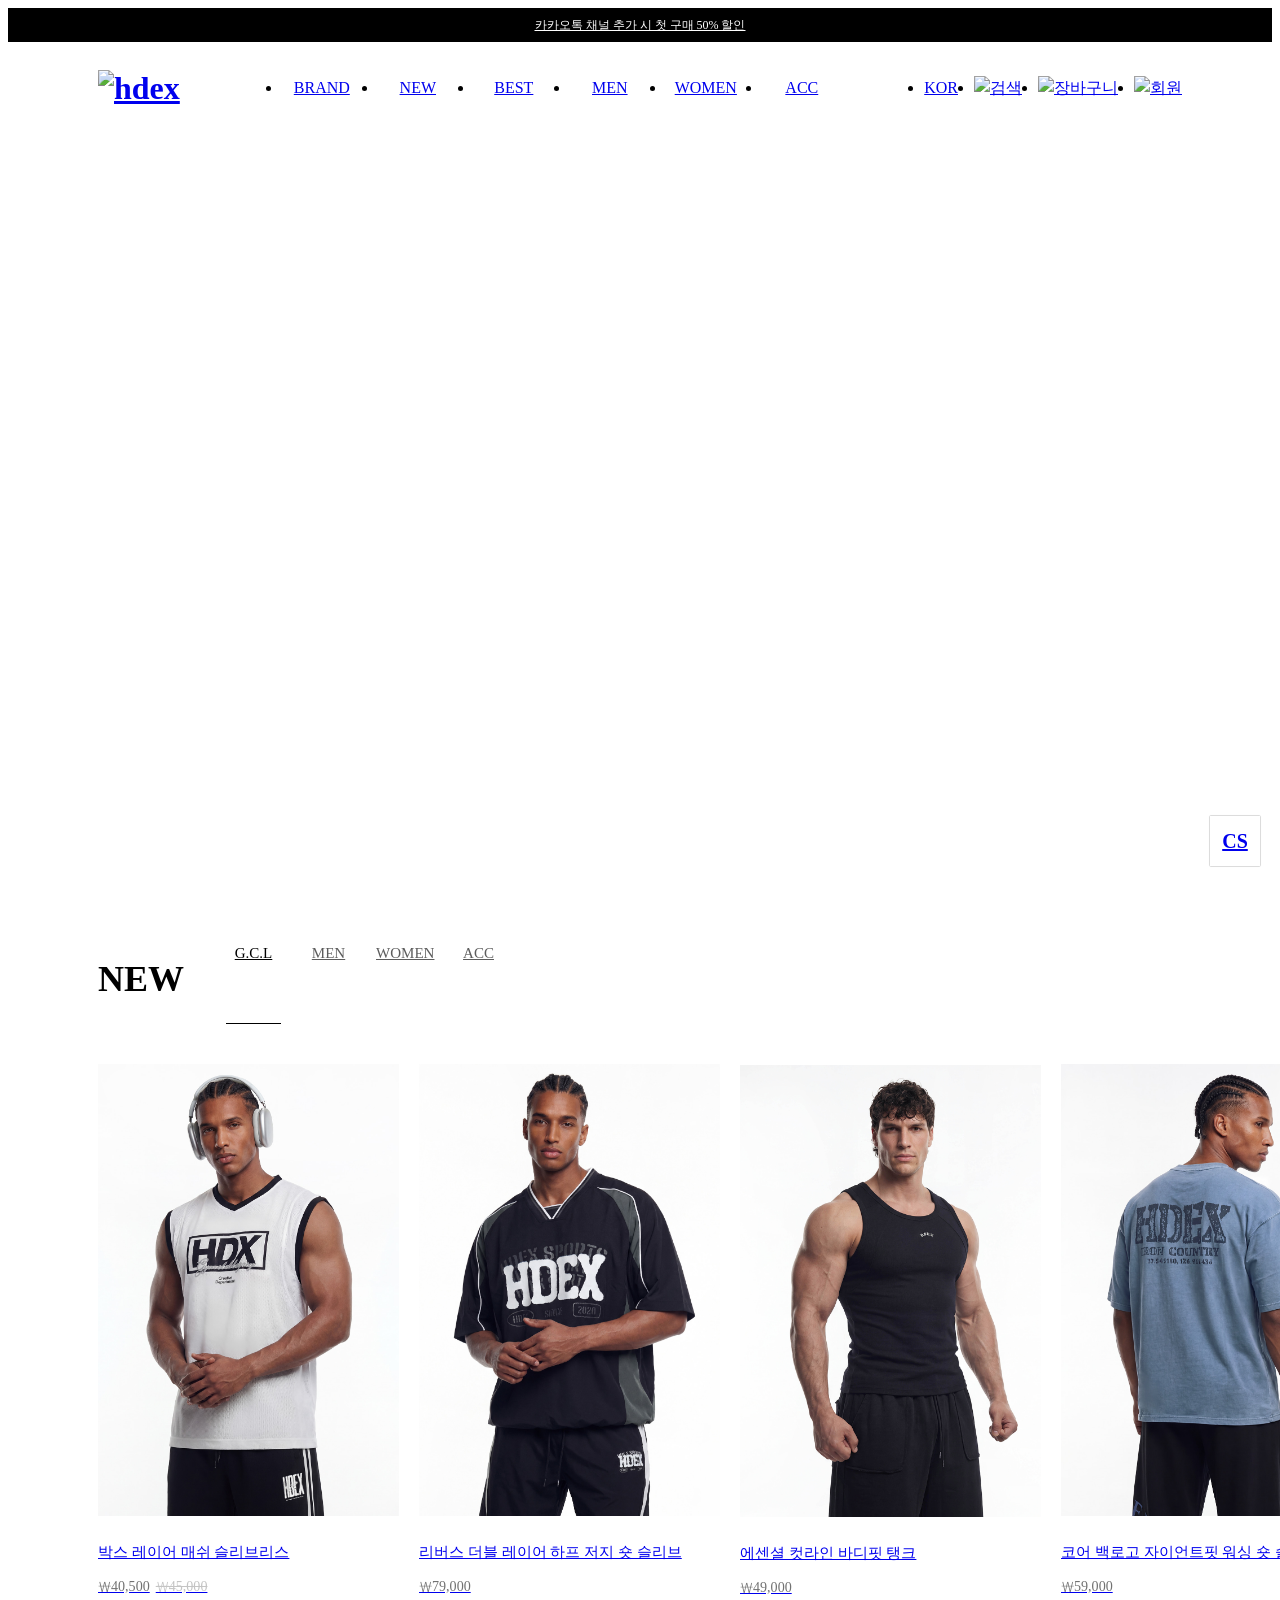
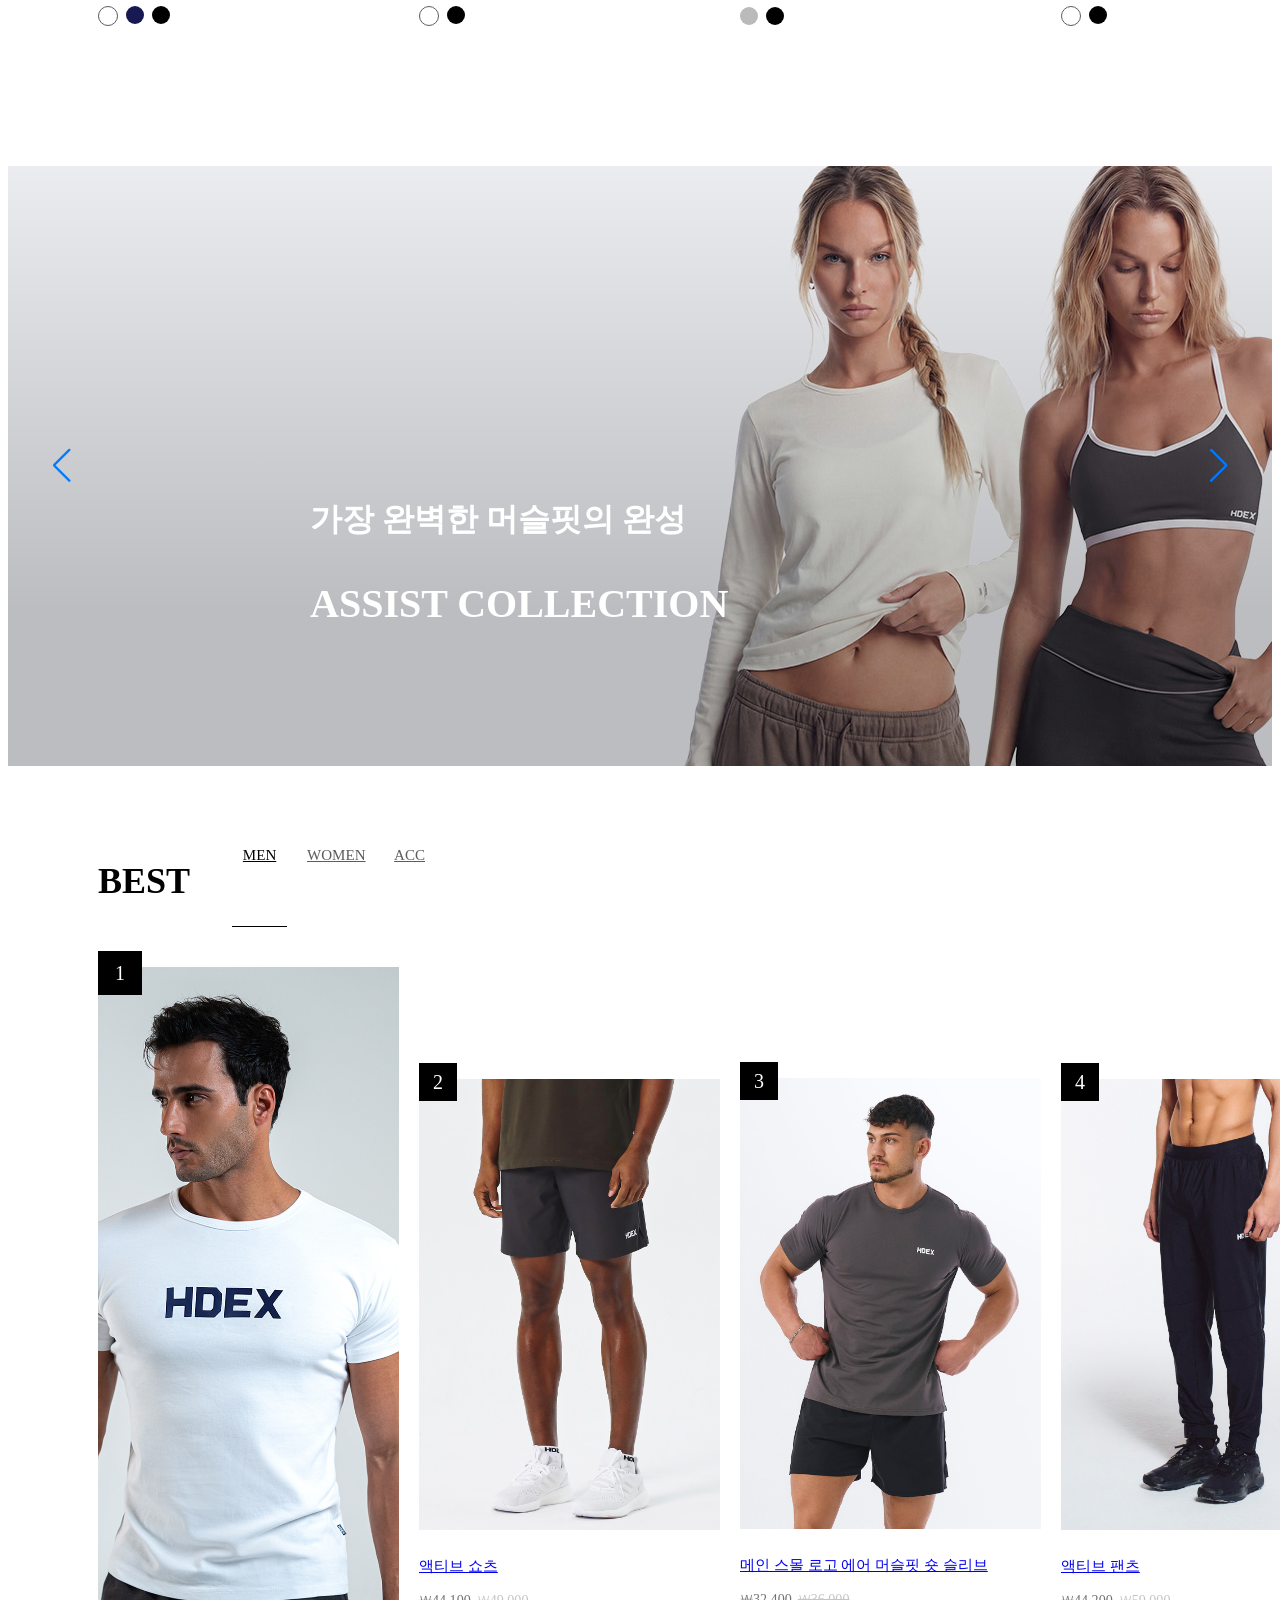
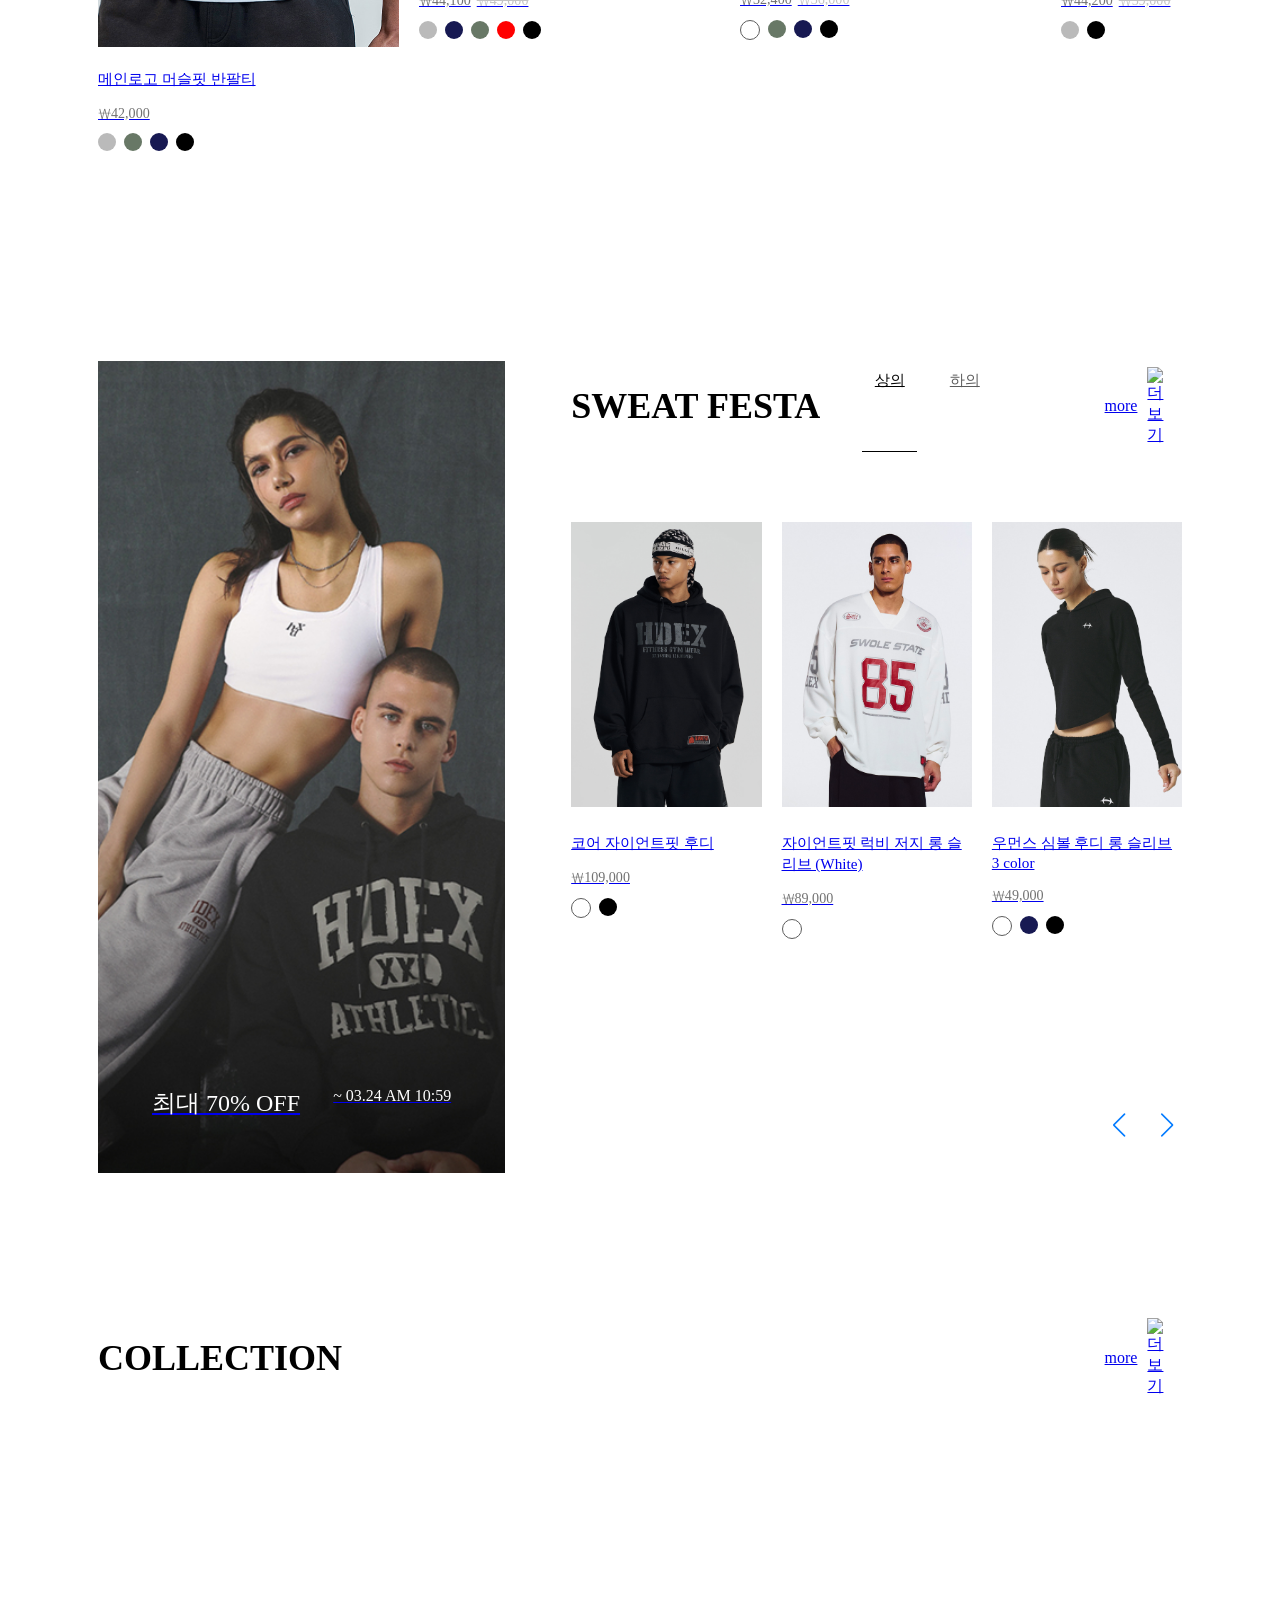
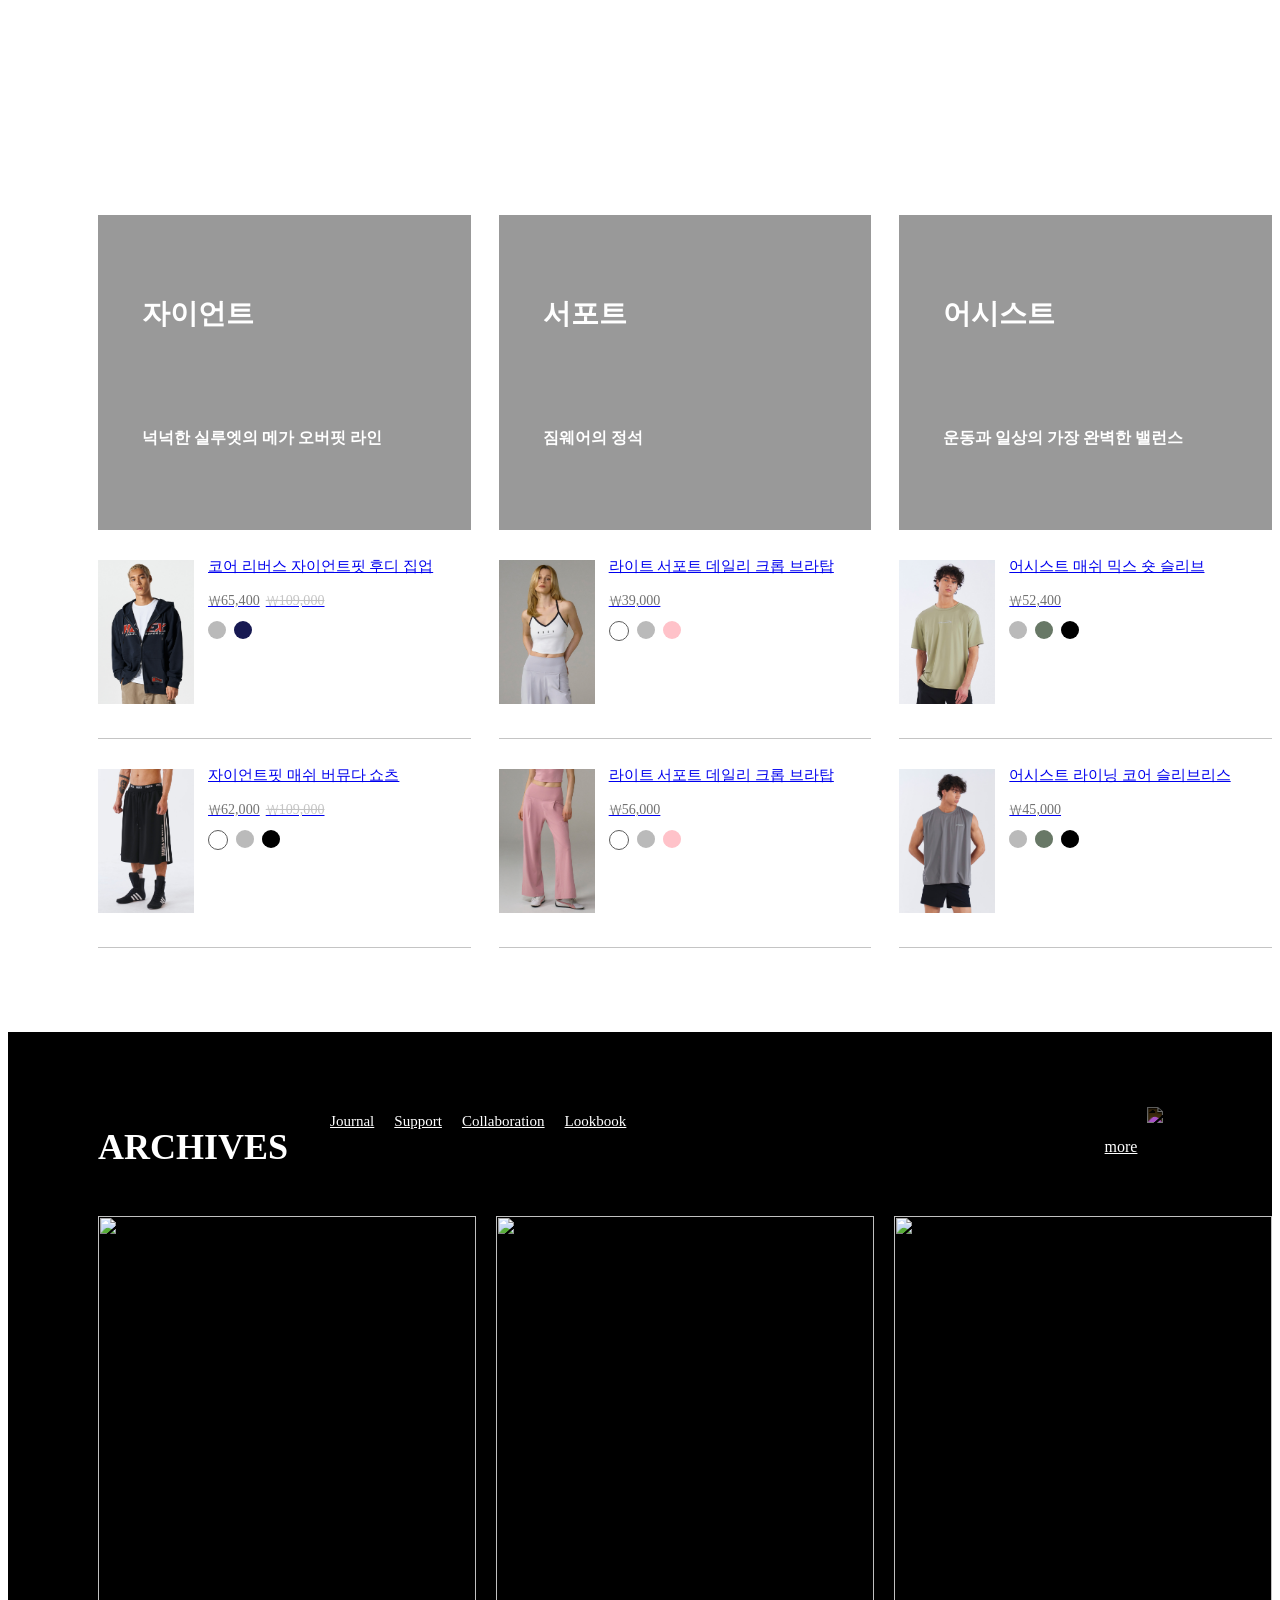
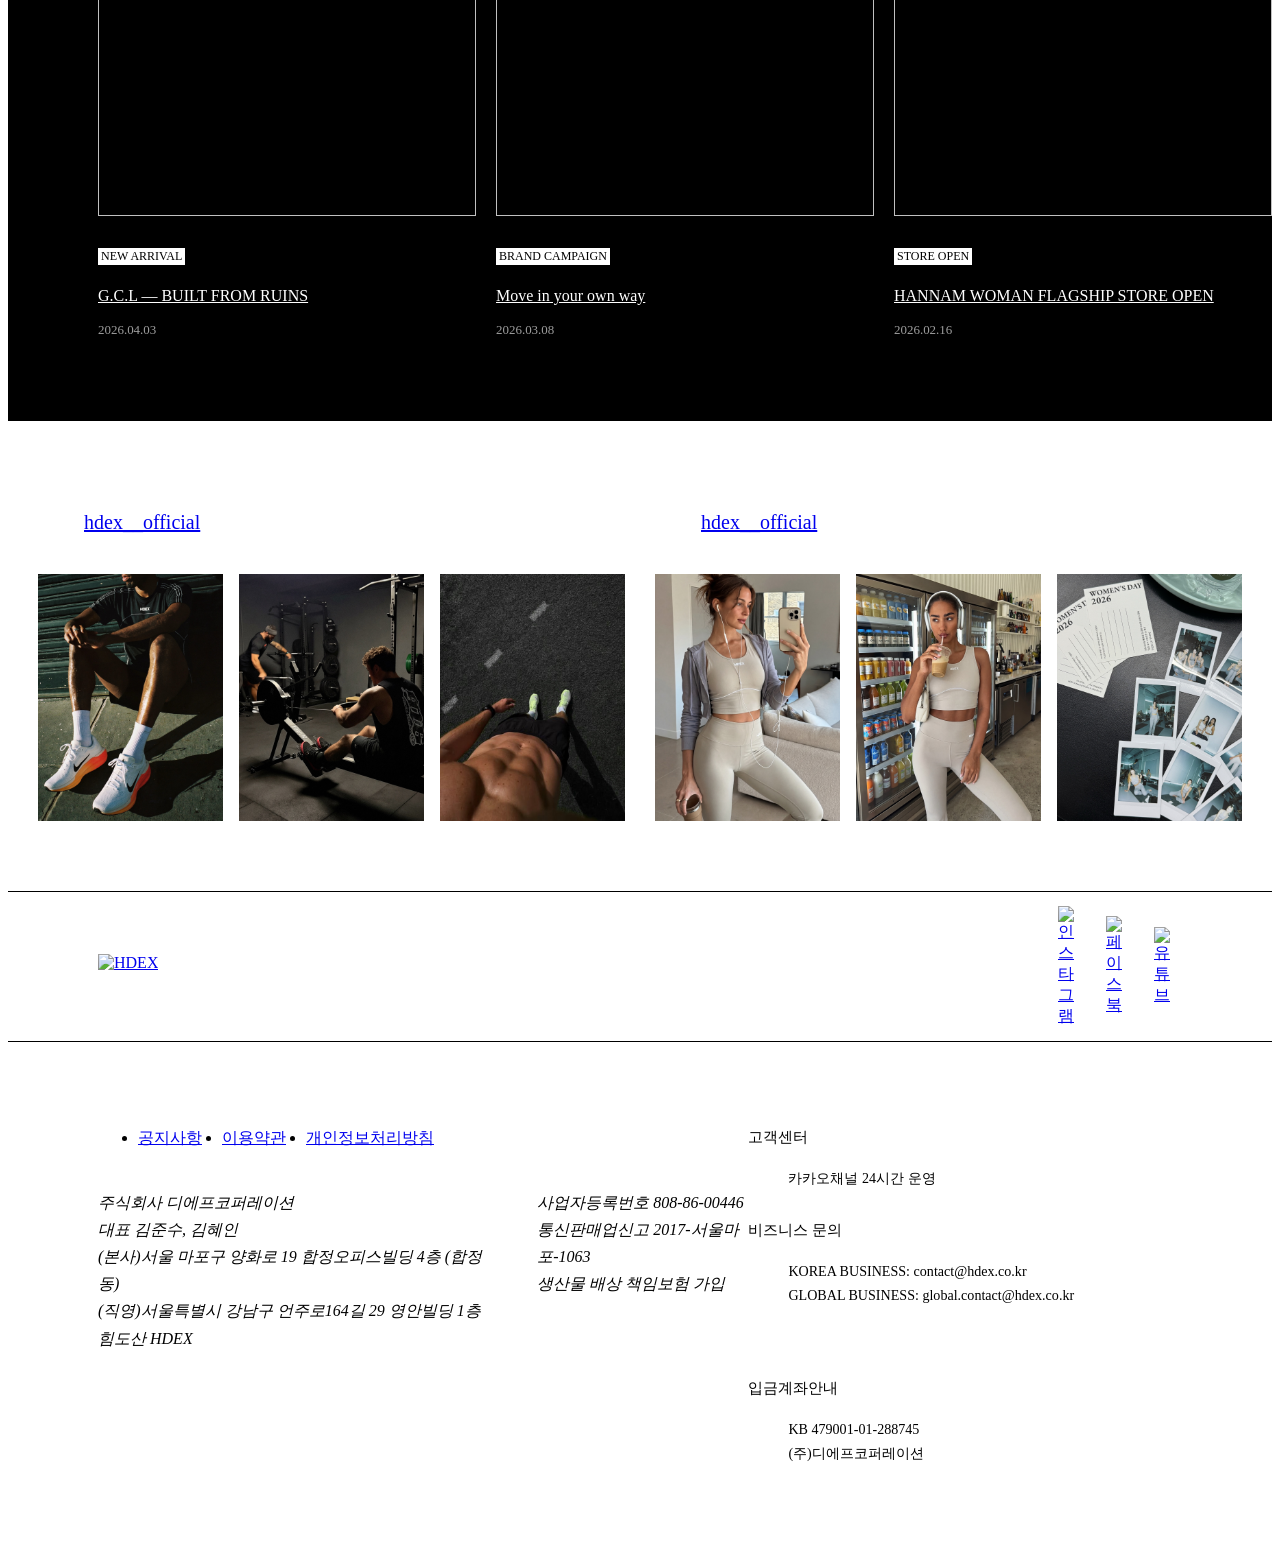
==== commit 57e94882: "0427" ====
--- a/index.html
+++ b/index.html
@@ -36,12 +36,11 @@
                     <h1><a href="#"><img src="./images/commom/logo.png" alt="hdex"></a></h1>
                     <nav class="gnb_wrap">
                         <span class="menu_back">
-                            <a class="meun_bnr">
+                            <span class="meun_bnr">
                                 <span>10% OFF</span>
                                 <span>G.C.L 카모 매쉬 라인</span>
                                 <span>밀리터리 무드의 쿨링 퍼포먼스</span>
-                                <span><em>자세히 보기</em></span>
-                            </a>
+                            </span>
                         </span>
                         <ul class="gnb">
                             <li>
@@ -404,7 +403,7 @@
                                             <div class="thum_color_wrap">
                                                 <span class="thum_color wh"></span>
                                                 <span class="thum_color gr"></span>
-                                                <span class="thum_color gr"></span>
+                                                <span class="thum_color bk"></span>
                                             </div>
                                         </div>
                                     </a>
@@ -418,7 +417,7 @@
                                             <div class="thum_color_wrap">
                                                 <span class="thum_color wh"></span>
                                                 <span class="thum_color gr"></span>
-                                                <span class="thum_color gr"></span>
+                                                <span class="thum_color bk"></span>
                                             </div>
                                         </div>
                                     </a>
@@ -471,7 +470,7 @@
                                             <div class="thum_color_wrap">
                                                 <span class="thum_color wh"></span>
                                                 <span class="thum_color pk"></span>
-                                                <span class="thum_color pk"></span>
+                                                <span class="thum_color br"></span>
                                             </div>
                                         </div>
                                     </a>
@@ -483,7 +482,7 @@
                                             <h2>스쿼드 넘버8 저지 숏 슬리브</h2>
                                             <p class="price"><span>₩52,000</span></p>
                                             <div class="thum_color_wrap">
-                                                <span class="thum_color bk"></span>
+                                                <span class="thum_color br"></span>
                                                 <span class="thum_color bk"></span>
                                             </div>
                                         </div>
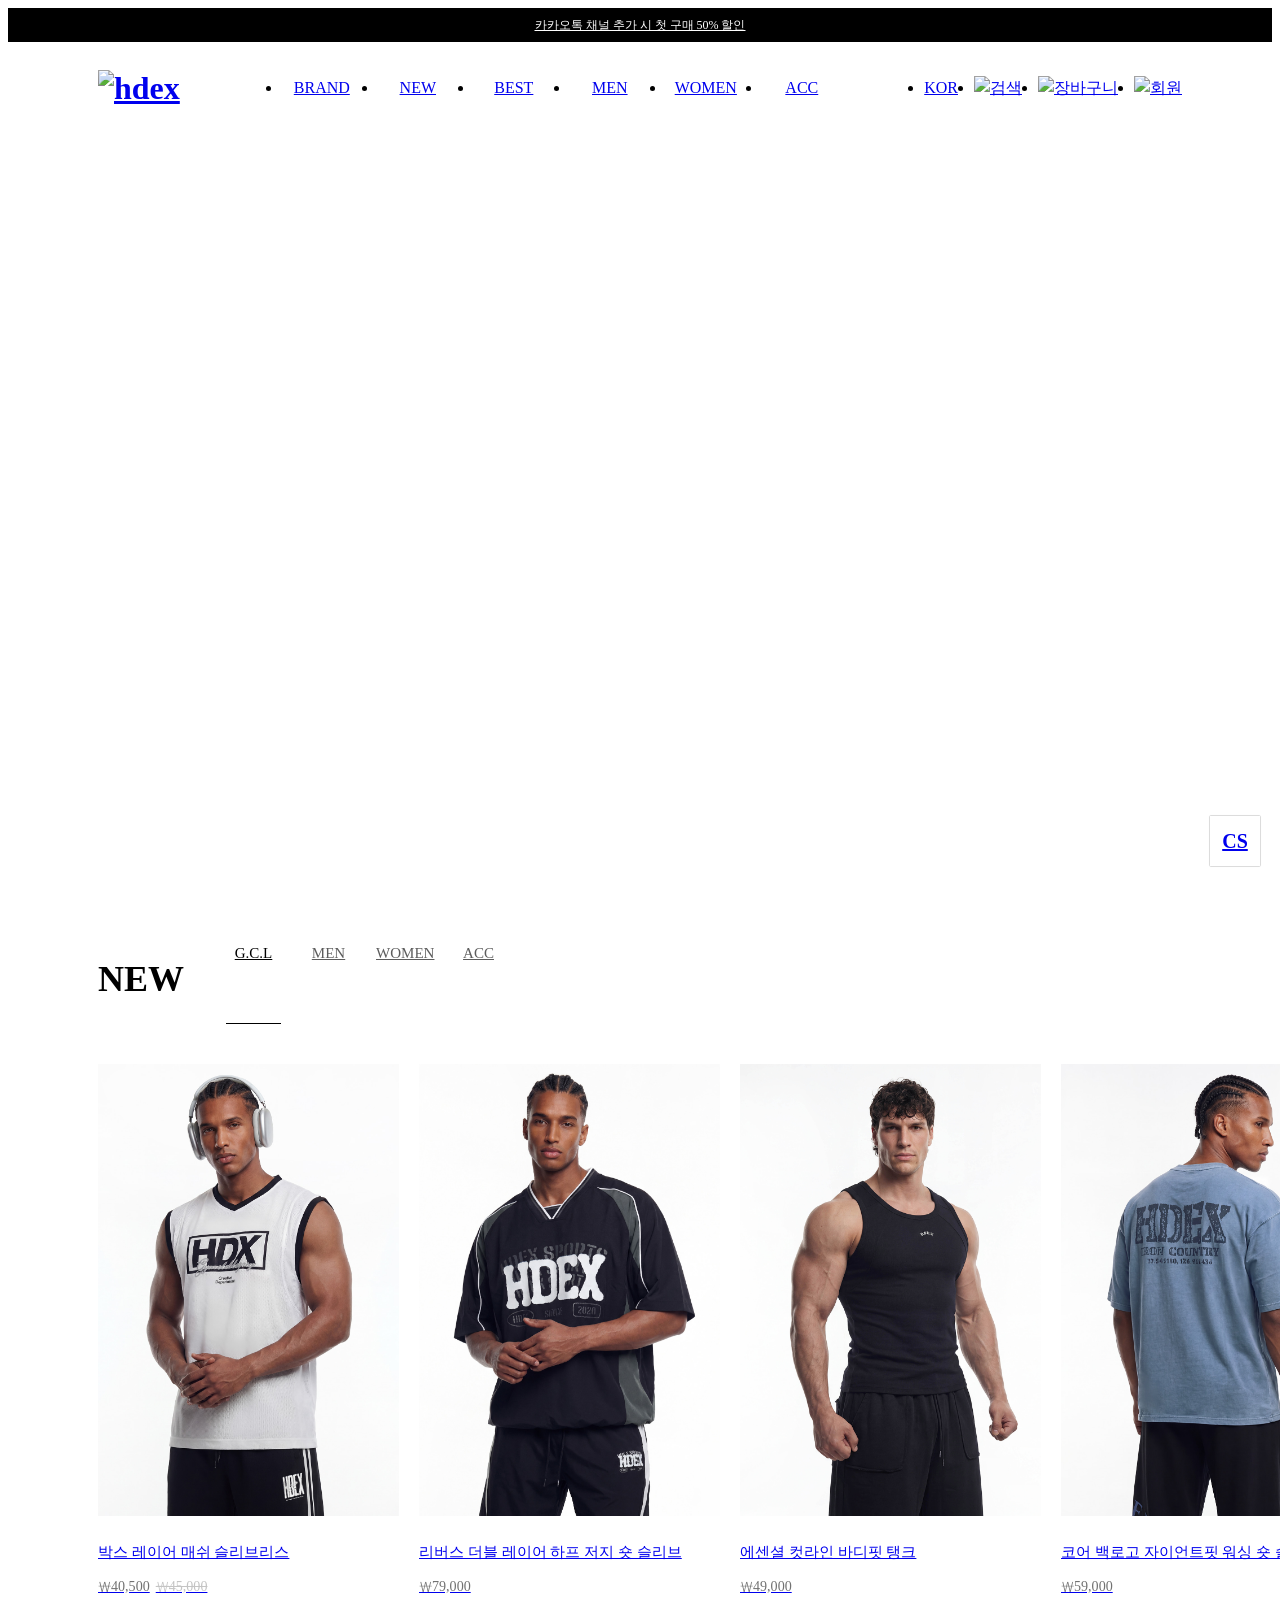
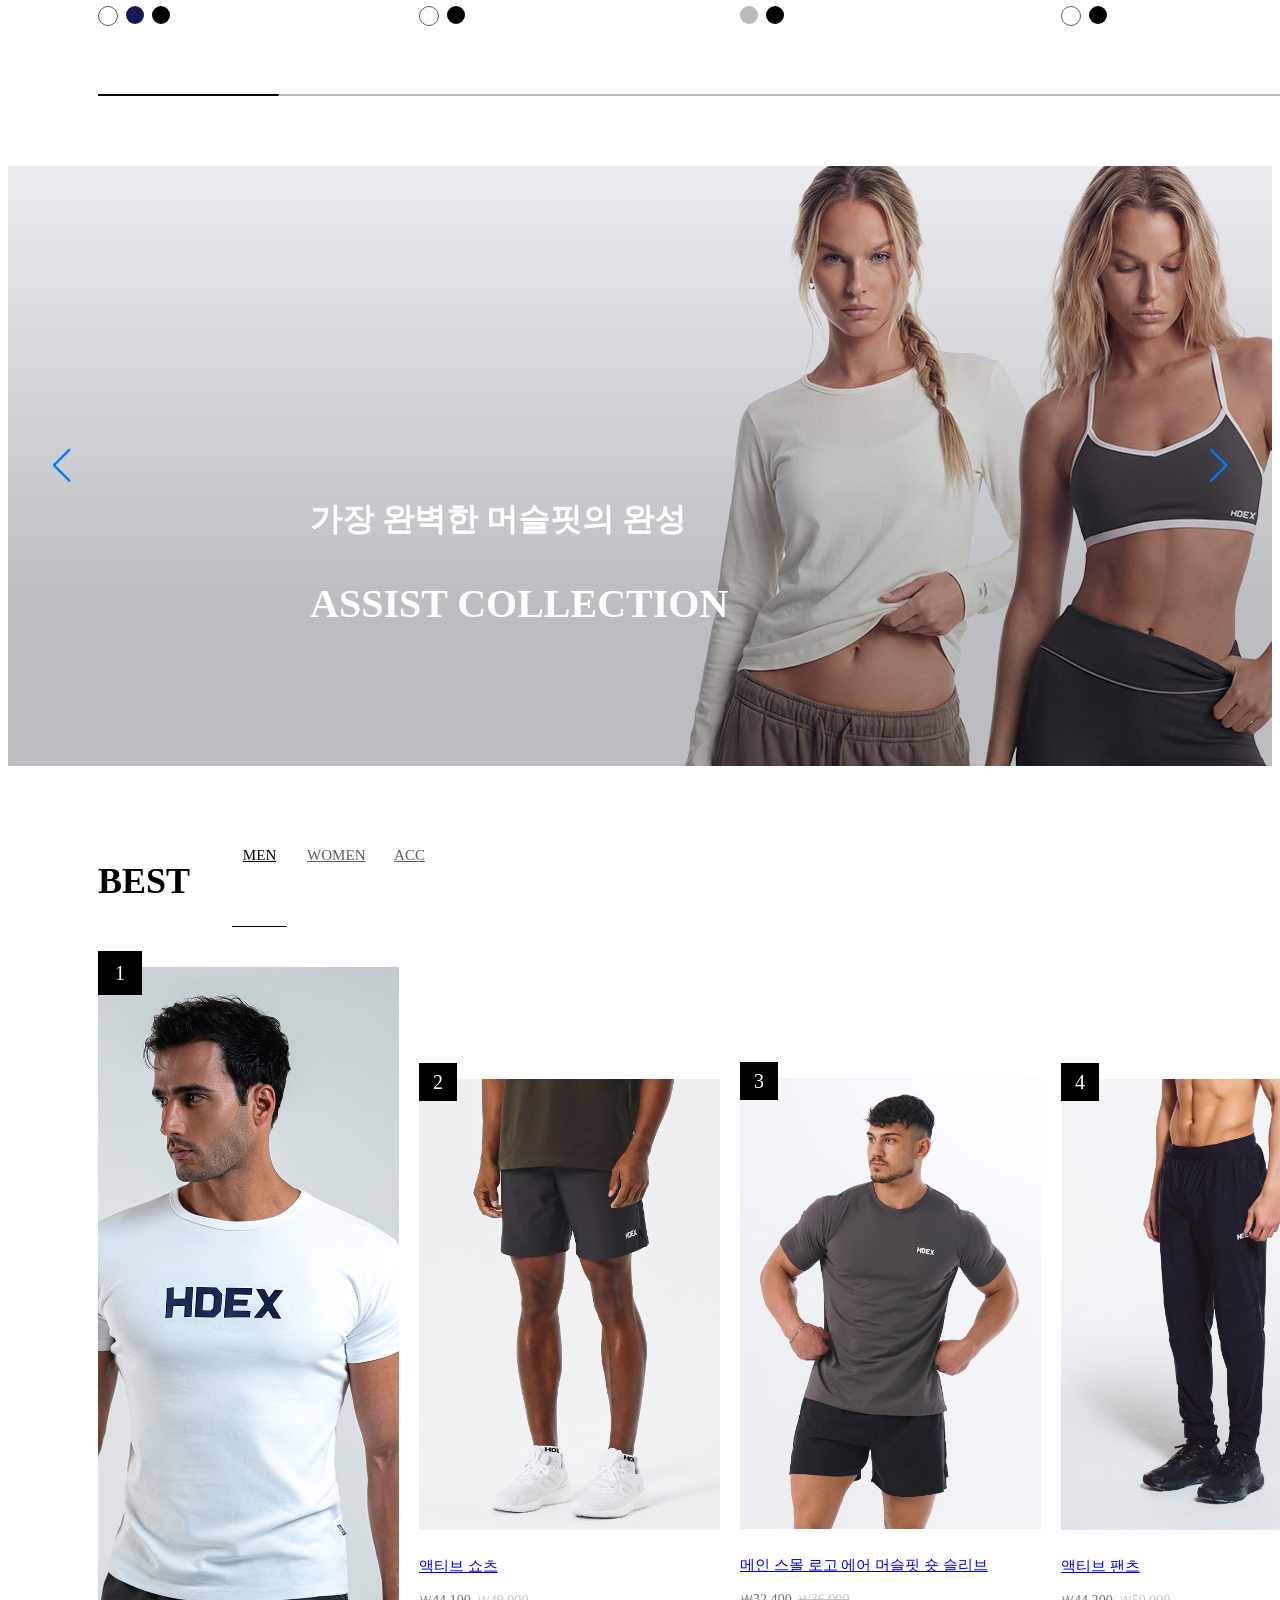
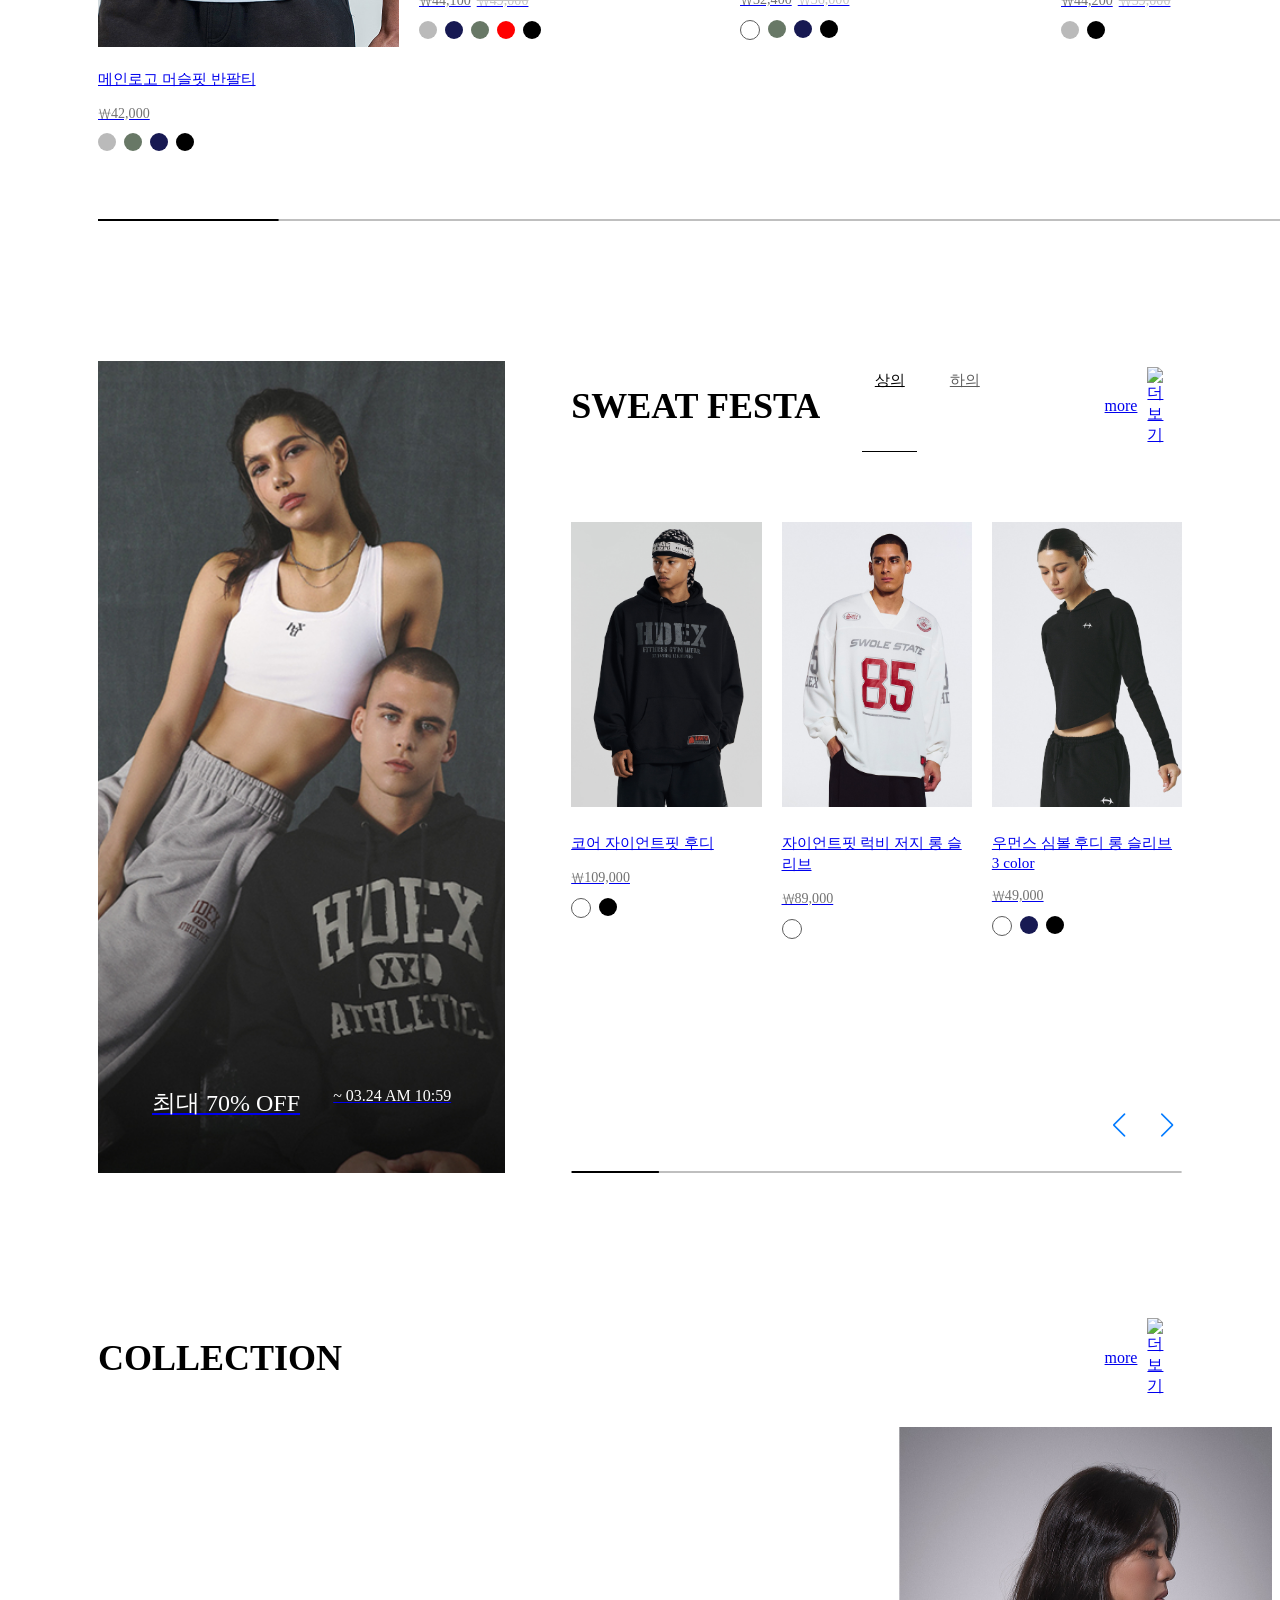
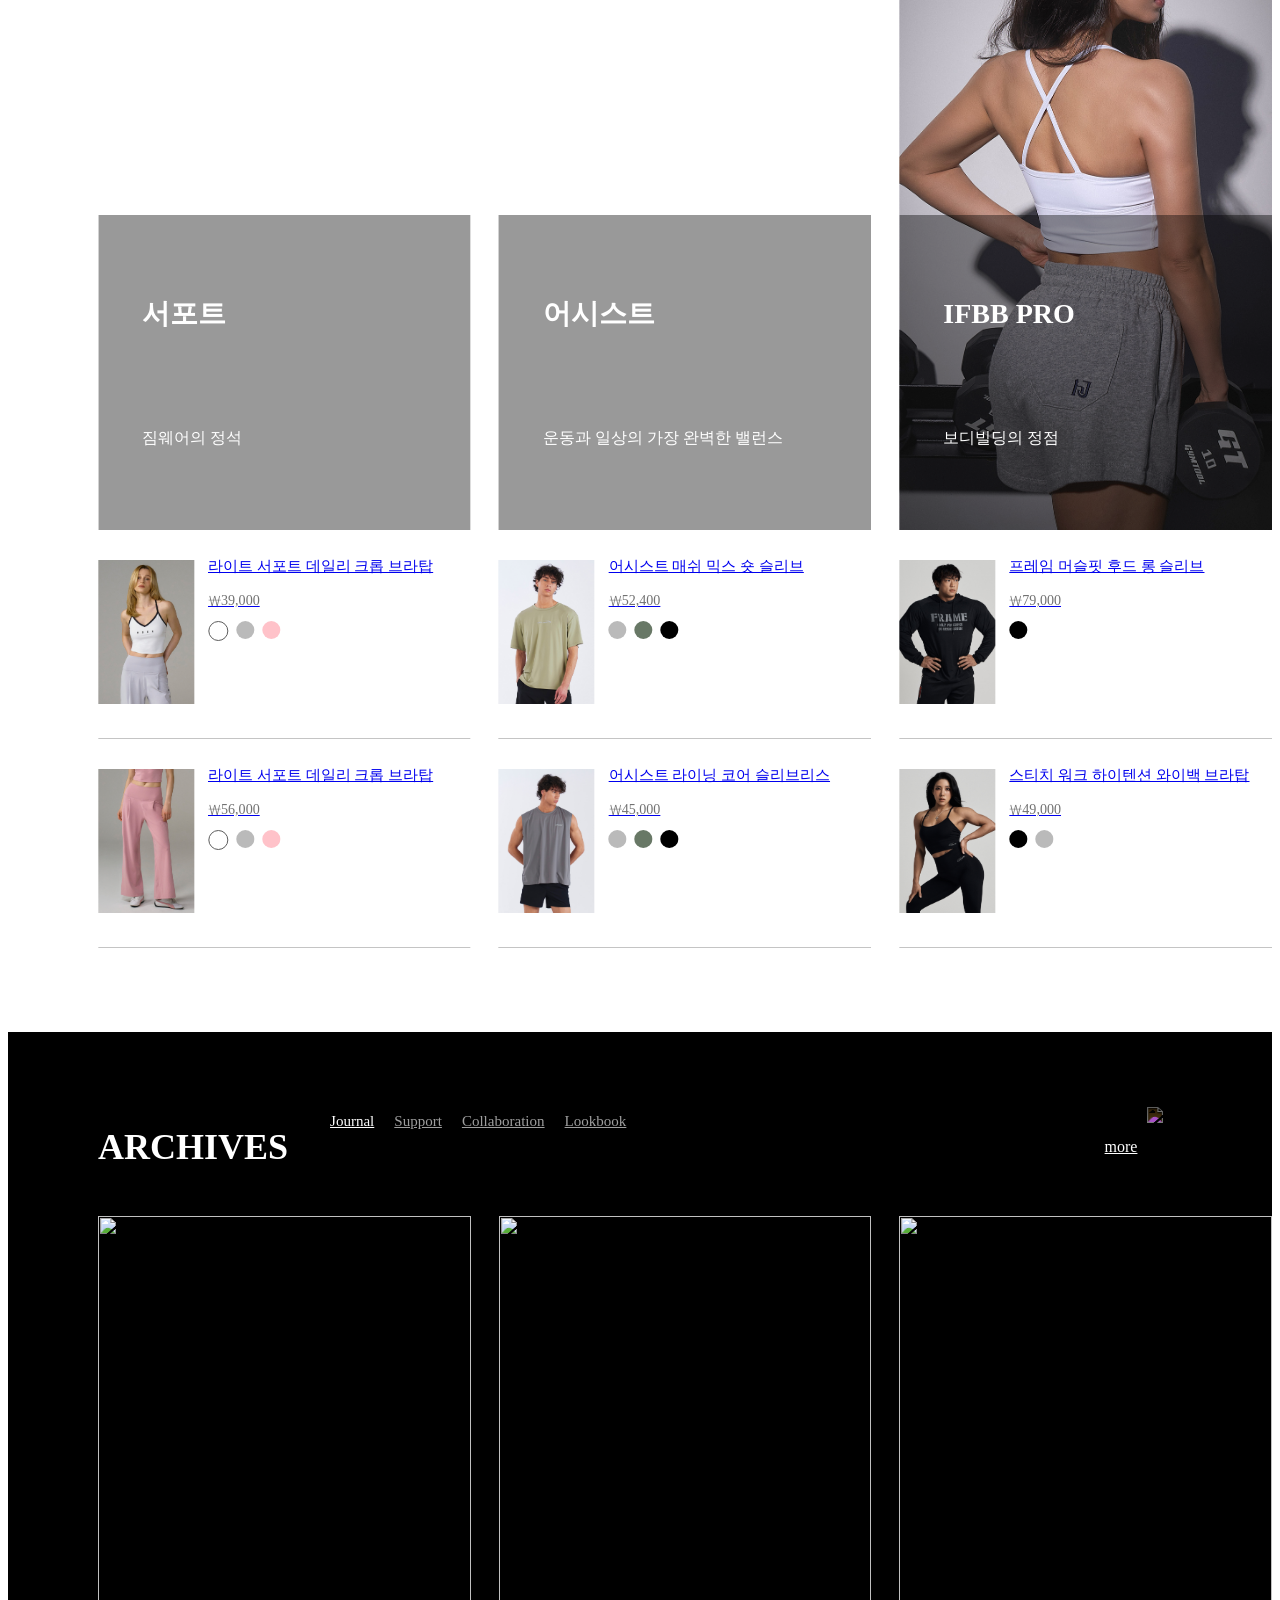
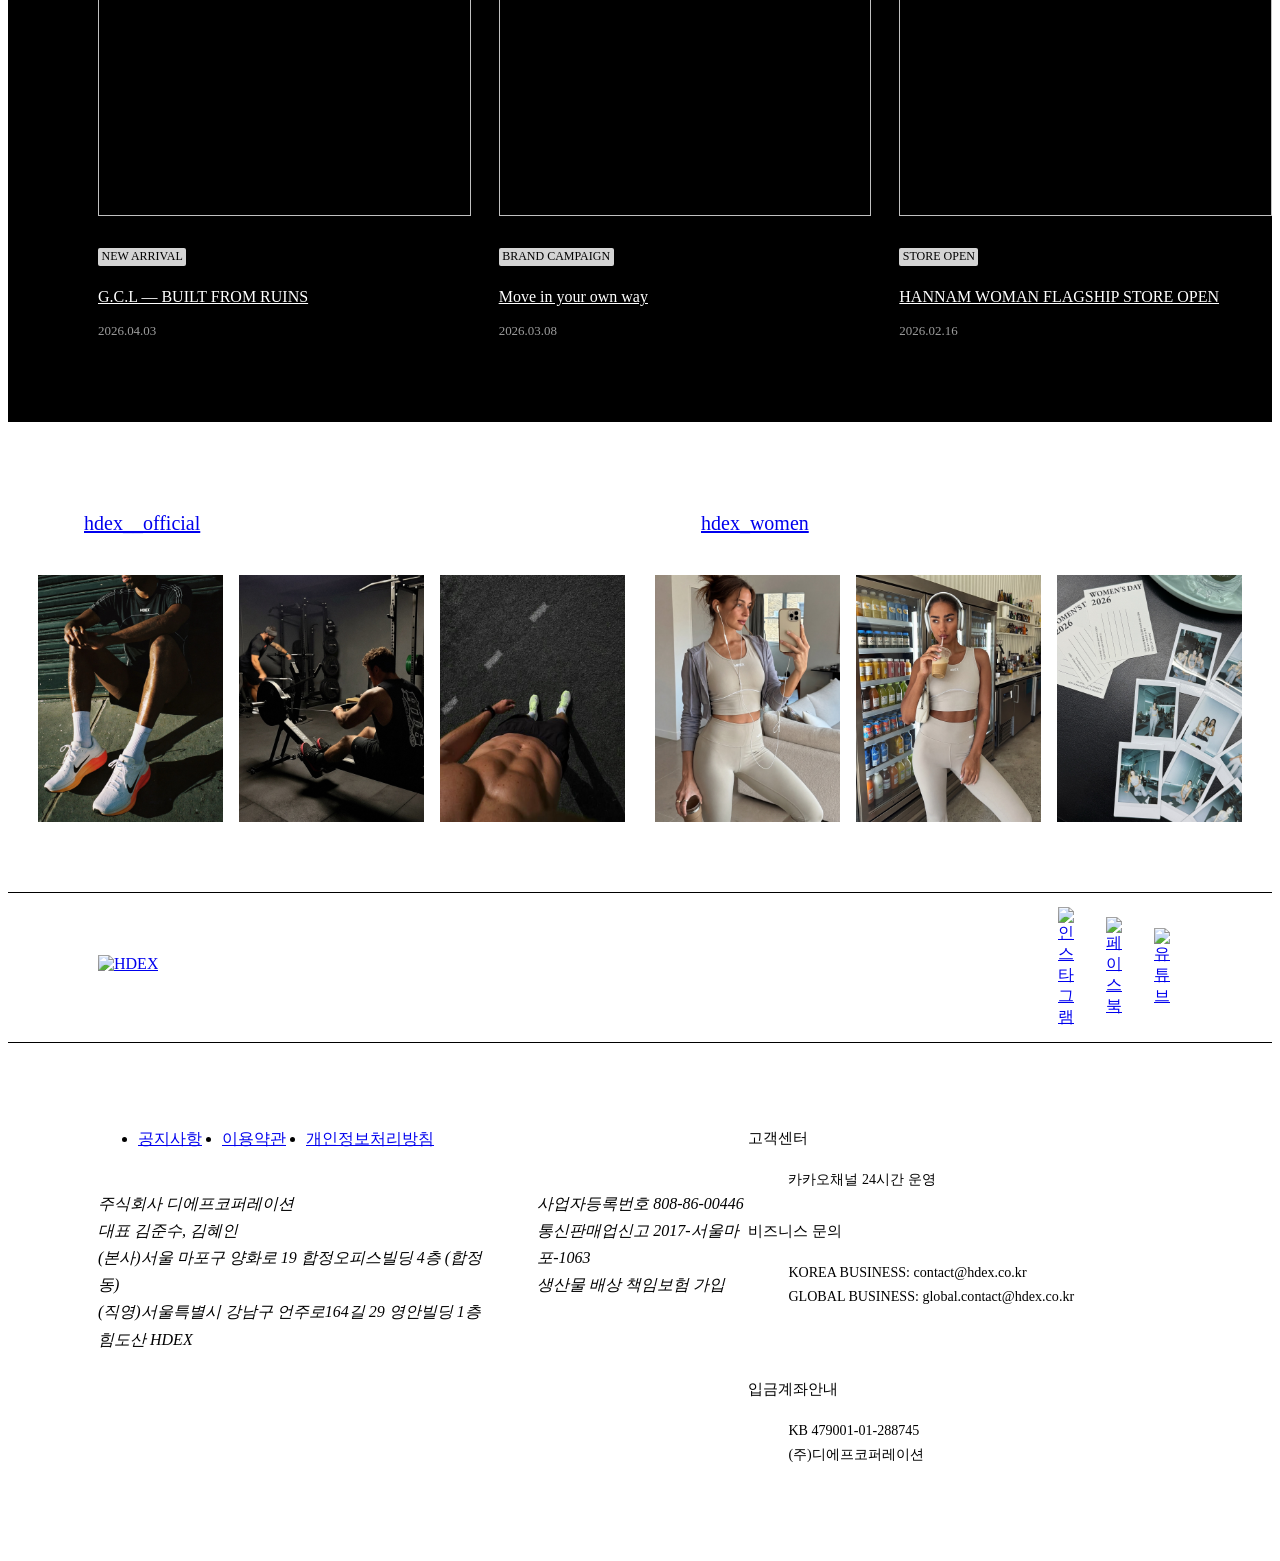
==== commit 697a2d85: "0504" ====
--- a/index.html
+++ b/index.html
@@ -22,8 +22,8 @@
     <link rel="shortcut icon" href="favicon.ico" type="image/x-icon">
     <link rel="stylesheet" href="./styles/resert.css">
     <link rel="stylesheet" href="./styles/common.css">
+    <link rel="stylesheet" href="./styles/index.css">
     <link rel="stylesheet" href="./styles/responsive.css">
-    <link rel="stylesheet" href="./styles/index.css">
     <script src="./script/commom.js" defer></script>
     <script src="./script/index.js" defer></script>
 </head>
@@ -153,7 +153,8 @@
                         <a href="#" class="search"><img src="./images/commom/search.png" alt="검색"></a>
                         <div class="search_wrap">
                             <span class="search_back"></span>
-                            <input type="text" name="search" id="search_box" placeholder="검색어를 입력하세요">
+
+                            <input type="search" name="search" id="search_box" placeholder="검색어를 입력하세요">
                         </div>
                     </li>
                     <li><a href="#"><img src="./images/commom/cart.png" alt="장바구니"></a></li>
@@ -171,13 +172,13 @@
                     <div class="swiper-wrapper">
                         <div class="swiper-slide slide1">
                             <div class="hero_txt">
-                                <p>JUST DROPPED:<br>GYM CLUB LEGACY(G.C.L)</p>
+                                <p><span class="pc">JUST DROPPED:<br>GYM CLUB LEGACY(G.C.L)</span>G.C.L</p>
                                 <span>한계의 경계를 지우는 완벽한 설계</span>
                             </div>
                         </div>
                         <div class="swiper-slide slide2">
                             <div class="hero_txt">
-                                <p>JUST DROPPED:<br>GYM CLUB LEGACY(G.C.L)</p>
+                                <p><span class="pc">JUST DROPPED:<br>GYM CLUB LEGACY(G.C.L)</span>G.C.L</p>
                                 <span>한계의 경계를 지우는 완벽한 설계</span>
                             </div>
                         </div>
@@ -970,7 +971,7 @@
                 <a href="#" class="festa_left">
                     <div class="festa_left_txt">
                         <span>최대 70% OFF</span>
-                        <span>~ 03.24 AM 10:59 </span>
+                        <span>~ 03.24 AM 10:59</span>
                     </div>
                 </a>
                 <div class="festa_right">
@@ -1008,7 +1009,7 @@
                                         <a href="#">
                                             <p class="potho"><img src="./images/product/festa_top_002.jpg" alt=""></p>
                                             <div class="details">
-                                                <h2>자이언트핏 럭비 저지 롱 슬리브 (White)</h2>
+                                                <h2>자이언트핏 럭비 저지 롱 슬리브</h2>
                                                 <p class="price"><span>₩89,000</span></p>
                                                     <div class="thum_color_wrap">
                                                     <span class="thum_color wh"></span>
@@ -1564,7 +1565,7 @@
                 <a href="https://www.instagram.com/hdex_women/" target="_blank" class="insta_link">
                     <div class="instaid">
                         <img src="./images/instagram.png" alt="">
-                        <p>hdex__official</p>
+                        <p>hdex_women</p>
                     </div>
                     <div class="insta_thum">
                         <img src="./images/insta_women_001.jpg" alt="">
--- a/styles/common.css
+++ b/styles/common.css
@@ -4,7 +4,9 @@
 This CSS is part of a student project. 
 Any resemblance to real-world commercial sites is purely for design practice.
 */
-#wrap {}
+#wrap {
+    /* min-width: 1920px; */
+    max-width: 1920px; min-width:402px;}
 #wrap header {width: 100%; background-color: #fff; position:sticky; left: 0; top: 0; width: 100%; z-index: 999;}
 #wrap #h_top {background-color: #000; text-align: center;}
 #wrap #h_top a {color: #fff; font-size: 0.75rem; line-height: 34px;}
@@ -31,24 +33,18 @@
     transform: translateX(-50%);
     z-index: 100;
 }
-header #h_bottom #logo_gnb .gnb_wrap .menu_back .meun_bnr span:nth-child(4) em {font-size: 0.75rem; margin-bottom:12px; color: #fff;}
-header #h_bottom #logo_gnb .gnb_wrap .menu_back .meun_bnr span:nth-child(4) {
-    display: block; 
-    width: 205px; line-height: 28px; 
-    border: 1px solid #fff; text-align: center;
-}
 header #h_bottom #logo_gnb .gnb_wrap .menu_back .meun_bnr span:nth-child(3) {font-size: 0.88rem; font-weight: 600; margin-bottom:20px;}
 header #h_bottom #logo_gnb .gnb_wrap .menu_back .meun_bnr span:nth-child(2) {font-size: 1.5rem; font-weight: 700; margin-bottom:12px;}
-header #h_bottom #logo_gnb .gnb_wrap .menu_back .meun_bnr span:nth-child(1) {font-size: 0.75rem; margin-bottom:12px;}
+header #h_bottom #logo_gnb .gnb_wrap .menu_back .meun_bnr span:nth-child(1) {font-size: 0.75rem; margin:12px 0;}
 header #h_bottom #logo_gnb .gnb_wrap .menu_back .meun_bnr > * {
-    color: #fff; font-weight: 500;
+    color: #fff; font-weight: 500; 
 }
 header #h_bottom #logo_gnb .gnb_wrap .menu_back .meun_bnr {
     position: absolute; top: 29px; right: 118px;
     background-image: url(../images/menu_bnr_001.jpg);
     background-size: cover; background-position: center;
     width: 680px; height: 193px;
-    display: flex; flex-flow: column nowrap; justify-content: center; align-items: center;
+    display: flex; flex-flow: column nowrap; justify-content: center; align-items: center; z-index: 500;
 }
 header #h_bottom #logo_gnb .gnb_wrap .gnb {display: flex; flex-flow: row nowrap; gap: 16px; position: relative;}
 header #h_bottom #logo_gnb .gnb_wrap .gnb > li {position: relative;}
@@ -68,20 +64,30 @@
     display: none; flex-flow: row nowrap; gap: 16px;
     position: absolute;
 }
+header #h_bottom #logo_gnb .gnb_wrap .gnb > li .lnb > li {position: relative;}
+header #h_bottom #logo_gnb .gnb_wrap .gnb > li:last-child .lnb > li::after {height: 50px;}
+header #h_bottom #logo_gnb .gnb_wrap .gnb > li:last-child .lnb > li:last-child::after {padding-bottom: 50px;}
+header #h_bottom #logo_gnb .gnb_wrap .gnb > li .lnb > li::after {
+    content: ''; left: -100vh; top: 0; 
+    width: 300vh; height: 100%; display: block; 
+    position: absolute; z-index: -1;
+}
 header #h_bottom #logo_gnb .gnb_wrap .gnb > li .lnb {
     display: none; flex-flow: column nowrap;
     position: absolute;
-    top: 60px; left: 50%;
+    top: 60px; left: 50%; 
     transform: translateX(-50%);
     z-index: 400; 
+    /* padding: 0 100px; */
 }
 header #h_bottom #logo_gnb .gnb_wrap .gnb > li:nth-child(4) > .lnb > li > a,
 header #h_bottom #logo_gnb .gnb_wrap .gnb > li:nth-child(5) > .lnb > li > a {font-size: 0.94rem; font-weight: 500;}
-header #h_bottom #logo_gnb .gnb_wrap .gnb > li .lnb > li a {
+header #h_bottom #logo_gnb .gnb_wrap .gnb > li .lnb > li a:hover {font-weight: 600;}
+header #h_bottom #logo_gnb .gnb_wrap .gnb > li .lnb > li a { 
     line-height: 50px; width: 80px; 
     display: block; 
     text-align: center;
-    font-size: 0.88rem; z-index: 300;
+    font-size: 0.88rem; z-index: 500;
 }
 /* ============================================================================================ user_nav */
 #wrap header #h_bottom .user_nav {display: flex; flex-flow: row nowrap; gap: 16px; align-items: center;}
--- a/styles/index.css
+++ b/styles/index.css
@@ -5,10 +5,11 @@
 #wrap main #hero_bnr .hero_swiper .swiper-wrapper .swiper-slide {}
 #wrap main #hero_bnr .hero_swiper .swiper-wrapper .swiper-slide .hero_txt {position: absolute; left: 280px; bottom: 125px;}
 #wrap main #hero_bnr .hero_swiper .swiper-wrapper .swiper-slide .hero_txt > * {color: #fff;}
+#wrap main #hero_bnr .hero_swiper .swiper-wrapper .swiper-slide .hero_txt p .pc,
 #wrap main #hero_bnr .hero_swiper .swiper-wrapper .swiper-slide .hero_txt p {
     font-size: 2.5rem; font-weight: 700; 
     line-height: 1.43;
-    margin-bottom: 10px;
+    margin-bottom: 10px; color: #fff;
 }
 #wrap main #hero_bnr .hero_swiper .swiper-wrapper .swiper-slide .hero_txt span {font-weight: 500; line-height: 1.7;}
 #wrap main #hero_bnr .hero_swiper .swiper-wrapper .slide1 {background-image: url(../images/hero_bnr_001.jpg);}
@@ -56,12 +57,8 @@
     height: 2px;
 }
 /* swiper 설정 */
-/* .best_women_swiper {padding-bottom: 70px;} */
 .new_ct_wrap, .best_ct_wrap, .festa_ct_wrap, .archives_ct_wrap {display: none;}
 .new_ct_wrap.active, .best_ct_wrap.active, .festa_ct_wrap.active, .archives_ct_wrap.active {display: block;}
-/* .tab_contents .new_swiper,
-.tab_contents .festa_swiper,
-.tab_contents .best_swiper {display: none;} */
 .tab_contents .swiper.active {display: block;}
 .tab_contents .best {display: none;}
 .tab_contents .best.active {display: block;}
@@ -148,7 +145,7 @@
     font-size: 1.25rem;
     text-align: center; z-index: 100;
 }
-#wrap main .tab_contents .best_swiper .swiper-wrapper .swiper-slide .potho {overflow: hidden; }
+#wrap main .tab_contents .best_swiper .swiper-wrapper .swiper-slide .potho {overflow: hidden;}
 #wrap main .tab_contents .best_swiper .swiper-wrapper .swiper-slide-active .potho {
     overflow: hidden; height: 680px; display: block;
 }
@@ -158,8 +155,8 @@
     height: 100%;
     object-fit: cover;
 }
+#wrap main .tab_contents .best_swiper .swiper-wrapper {align-items: center;}
 #wrap main .tab_contents .swiper {}
-#wrap main .tab_contents .swiper .swiper-wrapper {align-items: center;}
 #wrap main .tab_contents .swiper .swiper-wrapper .swiper-slide {}
 #wrap main .tab_contents .swiper .swiper-wrapper .swiper-slide a {}
 #wrap main .tab_contents .swiper .swiper-wrapper .swiper-slide a .potho {margin-bottom: 22px;}
@@ -251,8 +248,8 @@
     background: rgba(0,0,0,0.4);
     width: 100%; padding: 22px 44px; line-height: 108px;
 }
-#wrap main .collection .collection_swiper .swiper-wrapper .swiper-slide .collec_line .collec_txt * {color: #fff; font-weight: 600;}
-#wrap main .collection .collection_swiper .swiper-wrapper .swiper-slide .collec_line .collec_txt h2 {font-size: 1.75rem; margin-bottom: 10px;}
+#wrap main .collection .collection_swiper .swiper-wrapper .swiper-slide .collec_line .collec_txt * {color: #fff;}
+#wrap main .collection .collection_swiper .swiper-wrapper .swiper-slide .collec_line .collec_txt h2 {font-size: 1.75rem; margin-bottom: 10px; font-weight: 600;}
 #wrap main .collection .collection_swiper .swiper-wrapper .swiper-slide .collec_line .collec_txt p {}
 #wrap main .collection .collection_swiper .swiper-wrapper .swiper-slide .collec_product {
     margin: 14px 0; display: grid; grid-template-columns: 96px 1fr; gap: 14px;
@@ -266,11 +263,11 @@
 #wrap main .archives_bg {background: #000; padding: 70px 0 70px 90px;}
 #wrap main .archives_bg .archives {}
 #wrap main .archives_bg .archives .product_top {padding-right: 90px;}
-#wrap main .archives_bg .archives .product_top * {color: #fff !important;}
-#wrap main .archives_bg .archives .product_top .more img {filter: invert(100%);}
+#wrap main .archives_bg .archives .product_top * {color: #fff;}
+#wrap main .archives_bg .archives .product_top .more img {filter: invert(1);}
 #wrap main .archives_bg .archives .product_top .tab_menu {}
-#wrap main .archives_bg .archives .product_top .tab_menu a {font-weight: 300; width: 100%;}
-#wrap main .archives_bg .archives .product_top .tab_menu a.active {font-weight: 500;}
+#wrap main .archives_bg .archives .product_top .tab_menu a {font-weight: 300; width: 100%; color: #9E9E9E;}
+#wrap main .archives_bg .archives .product_top .tab_menu a.active {color: #fff;}
 #wrap main .archives_bg .archives .product_top .archives_swiper {height: auto;}
 #wrap main .archives_bg .archives .archives_swiper .swiper-wrapper {}
 #wrap main .archives_bg .archives .archives_swiper .swiper-wrapper .swiper-slide {}
@@ -280,10 +277,11 @@
 #wrap main .archives_bg .archives .archives_swiper .swiper-wrapper .swiper-slide .archives_txt p,
 #wrap main .archives_bg .archives .archives_swiper .swiper-wrapper .swiper-slide .archives_txt a {color: #fff}
 #wrap main .archives_bg .archives .archives_swiper .swiper-wrapper .swiper-slide .archives_txt .archives_category {
-    padding: 1px 3px;
-    background-color: #fff; color: #000 !important; 
+    padding: 1.5px 3.5px;
+    background-color: rgba(255, 255, 255, 0.83); color: #000; 
     font-size: 0.75rem;
     display: inline-block;
+    border-radius: 2px;
 }
 #wrap main .archives_bg .archives .archives_swiper .swiper-wrapper .swiper-slide .archives_txt .archives_title {display: block; line-height: 1.7; margin: 5px 0;}
 #wrap main .archives_bg .archives .archives_swiper .swiper-wrapper .swiper-slide .archives_txt .archives_day {font-size: 0.81rem; color: #9D9D9D;}
--- a/styles/responsive.css
+++ b/styles/responsive.css
@@ -1,6 +1,161 @@
 @media screen and (max-width:520px) {
+    /* 헤더 */
+    #wrap header {padding: 60px 15px 12px; top: 0; left: 0; width: 100%;}
+    #wrap header #h_bottom {padding: 0;}
     #h_top {display: none;}
     #h_bottom #logo_gnb .gnb_wrap {display: none;}
     #h_bottom .user_nav li:nth-child(1) {display: none;}
     #h_bottom .user_nav li:nth-child(2) {display: none;}
+    /* 히어로 배너 */
+    #wrap main #hero_bnr .hero_swiper {height: 524px; width: 100%;}
+    #wrap main #hero_bnr .hero_swiper .swiper-wrapper .swiper-slide .hero_txt {left: auto; right: 35px; bottom: 50px;}
+    #wrap main #hero_bnr .hero_swiper .swiper-wrapper .swiper-slide .hero_txt {text-align: right;}
+    #wrap main #hero_bnr .hero_swiper .swiper-wrapper .swiper-slide .hero_txt p .pc {display: none;}
+    #wrap main #hero_bnr .hero_swiper .swiper-wrapper .swiper-slide .hero_txt p {
+    font-size: 2rem;
+    margin-bottom: 10px;
+    }
+    #wrap main #hero_bnr .hero_swiper .swiper-wrapper .swiper-slide .hero_txt span {font-size: 0.88rem;}
+    /* 상품 슬라이더 공통 */
+    #wrap main .product {padding: 20px 0;}
+    #wrap main .product_top {padding: 0 15px;}
+    #wrap main a .details {padding: 0 8px;}
+    .tab_contents .swiper-pagination.swiper-pagination-progressbar {display: none;}
+    .tab_contents [class*="_prev"],
+    .tab_contents [class*="_next"] {display: none;}
+    #wrap main .tab_contents .swiper .swiper-wrapper .swiper-slide a .potho {margin-bottom: 8px;}
+    /* 슬라이더 탭메뉴 */
+    #wrap main .product_top {
+    display: flex; flex-flow: row nowrap;
+    justify-content: space-between; text-align: center;
+    margin-bottom: 24px;
+    }
+    #wrap main .product_top .title_menu {display: flex; flex-flow: column nowrap; justify-content: flex-start;}
+    #wrap main .product_top .title_menu > h1 {
+        font-size: 1.25rem; font-weight: 600;
+        margin-right: 42px;
+        text-align: left; margin-bottom: 5px;
+    }
+    #wrap main .product_top .title_menu .tab_menu {
+        display: flex; flex-flow: row nowrap; 
+        gap: 20px;
+        text-align: center;
+    }
+    #wrap main .product_top .title_menu .tab_menu .active {
+        border-bottom: 1px solid #000; font-weight: 500; color: #000;
+    }
+    #wrap main .product_top .more {
+        width: 88px; display: flex; flex-flow: row nowrap; align-items: center; justify-content: center;
+    }
+    #wrap main .product_top .more span {font-size: 0.75rem;;}
+    #wrap main .product_top .more .more_icon {width: 24px; display: flex; align-items: center; margin-left: 10px;}
+    #wrap main .product_top .more img {width: 100%;}
+    #wrap main .product_top .title_menu .tab_menu {
+    display: flex; flex-flow: row nowrap; 
+    gap: 20px;
+    text-align: center;
+    }
+    #wrap main .product_top .title_menu .tab_menu a {
+        font-size: 0.75rem; 
+        line-height: 30px; width: 44px;
+    }
+    #wrap main .new_wrap .product_top .more {padding-bottom: 37px;}
+    #wrap main .product_top .more {
+        width: 45px;
+        align-items: center;
+    }
+    #wrap main .product_top .more .more_icon {width: 12px; margin-left: 6px;}
+    /* 프로모션 배너 */
+    #wrap main .promotion_bnr {margin: 16px 0;}
+    #wrap main .promotion_bnr .promotion {height: 146px;}
+    #wrap main .promotion_bnr .promotion .swiper-wrapper {}
+    #wrap main .promotion_bnr .promotion .swiper-wrapper .swiper-slide::after {
+        content: ''; display: block; 
+        position: absolute; 
+        width: 100%; height: 100%; left: 0; top: 0;
+        background: linear-gradient(transparent, #000 74%);
+        opacity: 0.2;
+        z-index: 150;
+    }
+    #wrap main .promotion_bnr .promotion .swiper-wrapper .swiper-slide .promotion_txt {
+        position: absolute; z-index: 200;
+        bottom: 20px; left: auto; right: 15px; text-align: right;
+    }
+    #wrap main .promotion_bnr .promotion .swiper-wrapper .swiper-slide .promotion_txt * {
+        font-weight: 700; line-height: 1.43; 
+        color: #fff; 
+    }
+    #wrap main .promotion_bnr .promotion .swiper-wrapper .swiper-slide .promotion_txt p {font-size: 0.75rem;}
+    #wrap main .promotion_bnr .promotion .swiper-wrapper .swiper-slide .promotion_txt p span {font-size: 1.13rem;}
+    .promotion_bnr .promotion .swiper-button-prev.pr_prev,
+    .promotion_bnr .promotion .swiper-button-next.pr_next {display: none;}
+    /* 베스트 Swiper */
+    #wrap main .tab_contents .best_swiper .swiper-wrapper .swiper-slide a .best_num,
+    #wrap main .tab_contents .best_swiper .swiper-wrapper .swiper-slide-active a span.best_num {
+        width: 22px; line-height: 22px;
+        font-size: 0.63rem;
+    }
+    #wrap main .tab_contents .best_swiper .swiper-wrapper .swiper-slide-active .potho {
+        height: auto;
+    }
+    #wrap main .tab_contents .best_swiper .swiper-wrapper .swiper-slide-active .potho img {
+        transform: scale(1);
+    }
+    #wrap main .tab_contents .best_swiper .swiper-wrapper {align-items: stretch;}
+    /* 페스타 Swiper */
+    #wrap main .festa {
+        display: block; padding: 160px 15px 20px; 
+        background-image: url(../images/festa_mb.jpg);
+        background-position: center top; background-size: cover;
+    }
+    #wrap main .festa_right {padding: 0;}
+    #wrap main .festa .festa_left {display: none;}
+    #wrap main .festa_right .product_top {padding: 0;}
+    #wrap main .festa_right .product_top * {filter: invert(1); color: #fff;}
+    #wrap main .festa .product_top .title_menu .tab_menu,
+    .festa_right .tab_contents .festa_prev,
+    .festa_right .tab_contents .festa_next {display: none;}
+    #wrap main .festa .festa_right {gap: 0;}
+    #wrap main .festa .festa_right .festa_swiper {padding-bottom: 0;}
+    #wrap main .festa .festa_right .festa_swiper .swiper-slide {height: auto;}
+    #wrap main .festa .festa_right .details h2 {color: #fff;}
+    #wrap main .festa .festa_right .details .price span {color: #fff;}
+    #wrap main .festa .thum_color_wrap .thum_color {border: 1px solid #fff;}
+    /* collection */
+    #wrap main .collection {margin:0; padding: 40px 15px 50px;}
+    #wrap main .collection .product_top {margin: 0 0 15px; padding: 0;}
+    #wrap main .collection .collection_swiper {}
+    #wrap main .collection .collection_swiper .swiper-wrapper {}
+    #wrap main .collection .collection_swiper .swiper-wrapper .swiper-slide {}
+    #wrap main .collection .collection_swiper .swiper-wrapper .swiper-slide .collec_line {min-height: 432px; max-height: 466px;}
+    /* archive */
+    #wrap main .archives_bg {padding: 20px 15px 40px; background: none;}
+    #wrap main .archives_bg .archives .product_top {margin: 0 0 15px; padding: 0;}
+    #wrap main .archives_bg .archives .archives_swiper .swiper-wrapper .swiper-slide .archives_thum {
+        min-height: 193px; max-height: 200px;
+    }
+    #wrap main .archives_bg .archives .product_top .tab_menu {display: none;}
+    #wrap main .archives_bg .archives .product_top .more img {filter: none;}
+    #wrap main .archives_bg .archives .product_top *,
+    #wrap main .archives_bg .archives .archives_swiper .swiper-wrapper .swiper-slide .archives_txt p,
+    #wrap main .archives_bg .archives .archives_swiper .swiper-wrapper .swiper-slide .archives_txt a {color: #000}
+    #wrap main .archives_bg .archives .archives_swiper .swiper-wrapper .swiper-slide .archives_txt .archives_category {
+        padding: 1.5px 3.5px;
+        background-color: rgba(255, 255, 255, 0.6); color: #525252; 
+        font-size: 0.75rem;
+        display: inline-block;
+        border-radius: 2px;
+    }
+    #wrap main .archives_bg .archives .archives_swiper .swiper-wrapper .swiper-slide::after {
+    content: ''; display: block; 
+    position: absolute; 
+    width: 100%; height: 100%; left: 0; top: 0;
+    background: linear-gradient(transparent, #fff 160px);
+    opacity: 0.4;
+    z-index: 150;
+    }
+    #wrap main .archives_bg .archives .archives_swiper .swiper-wrapper .swiper-slide .archives_txt {
+        position: absolute; bottom: 10px; left: 10px; z-index: 200;
+    }
+    #wrap main .archives_bg .archives .archives_swiper .swiper-wrapper .swiper-slide .archives_txt .archives_day {display: none;}
 }
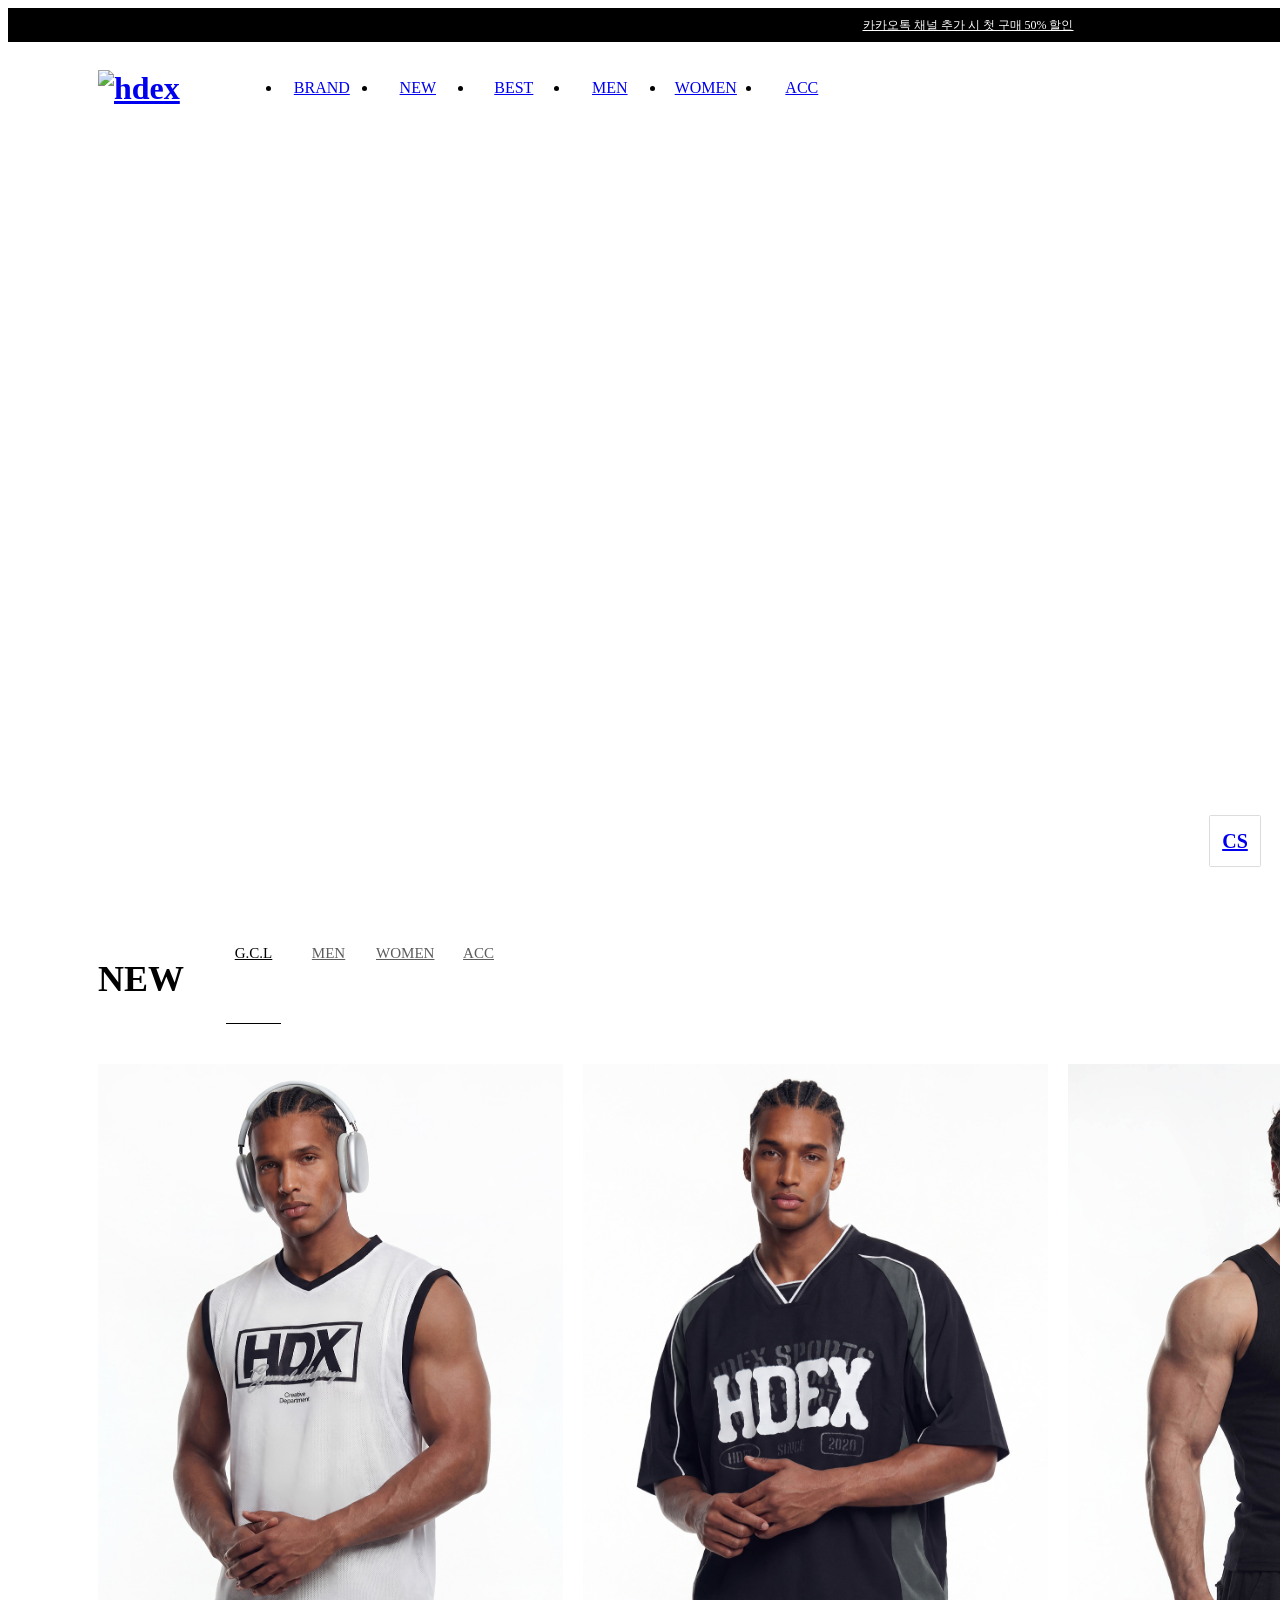
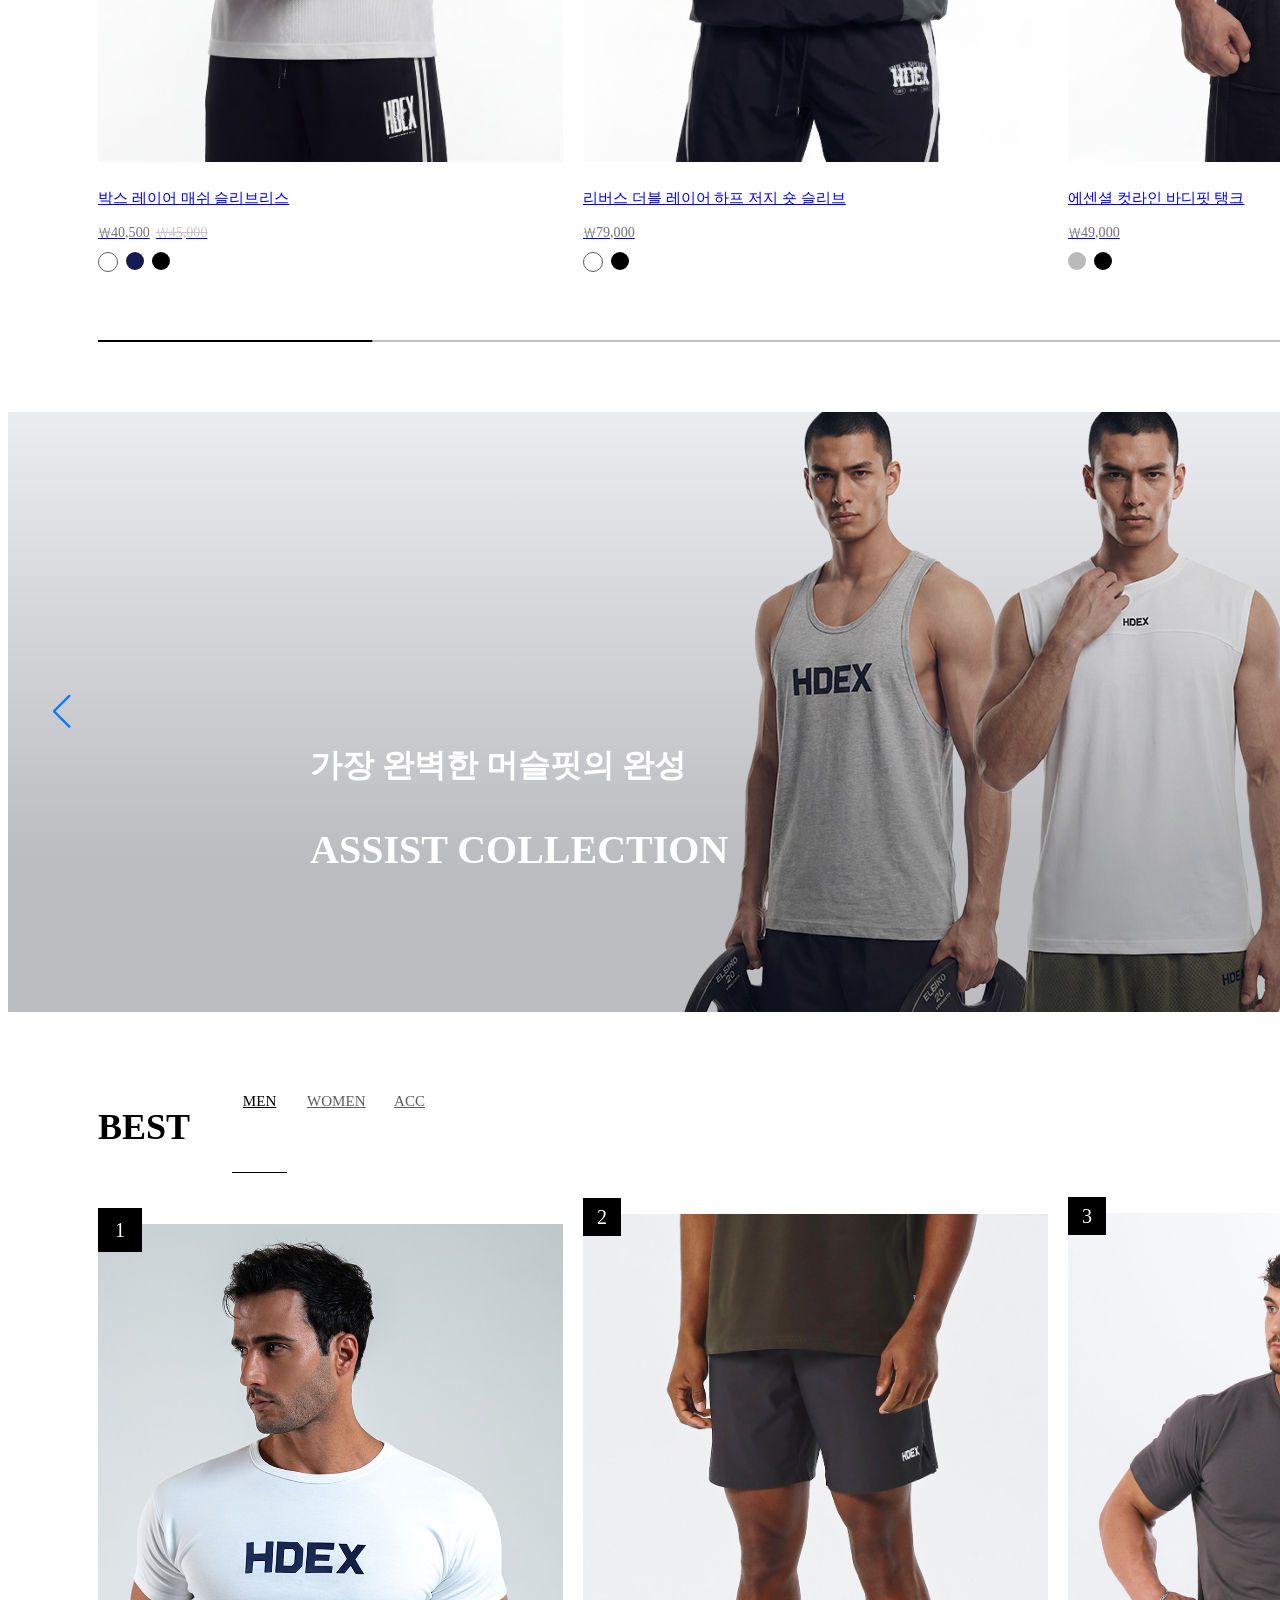
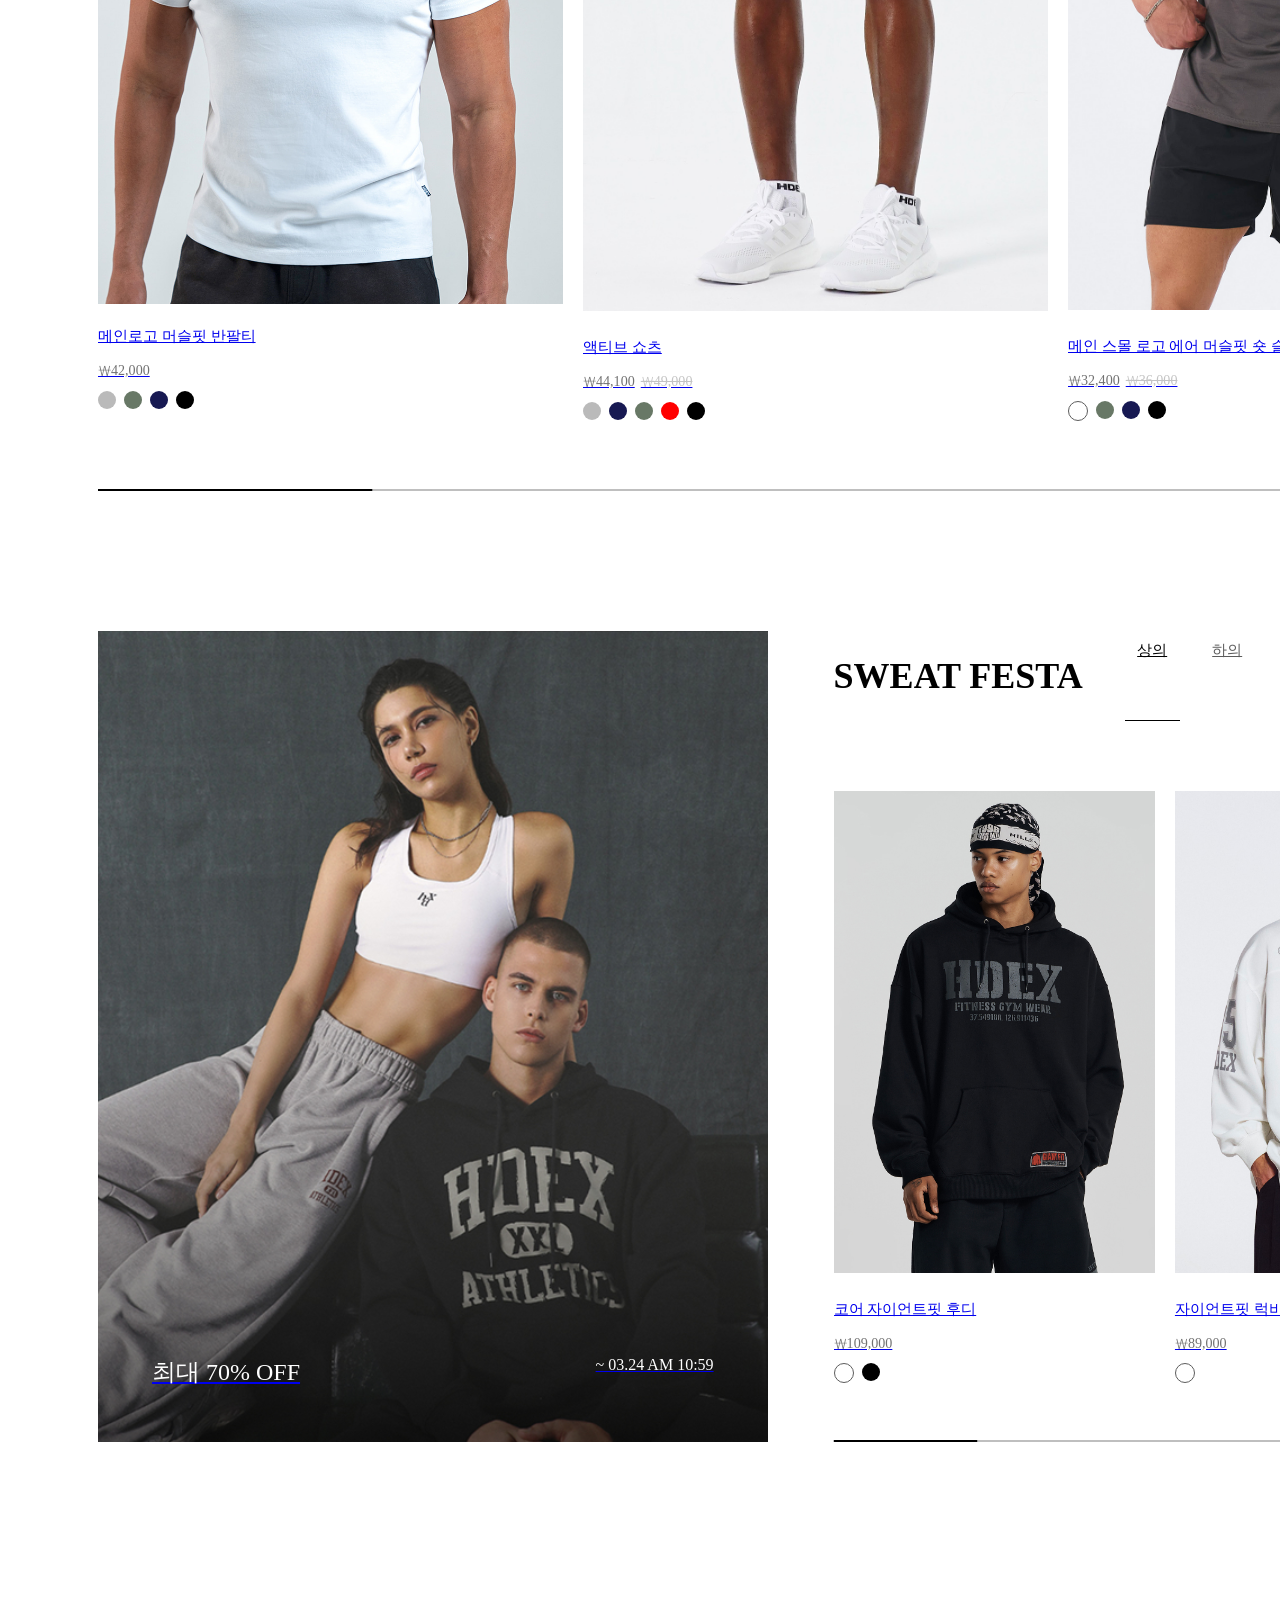
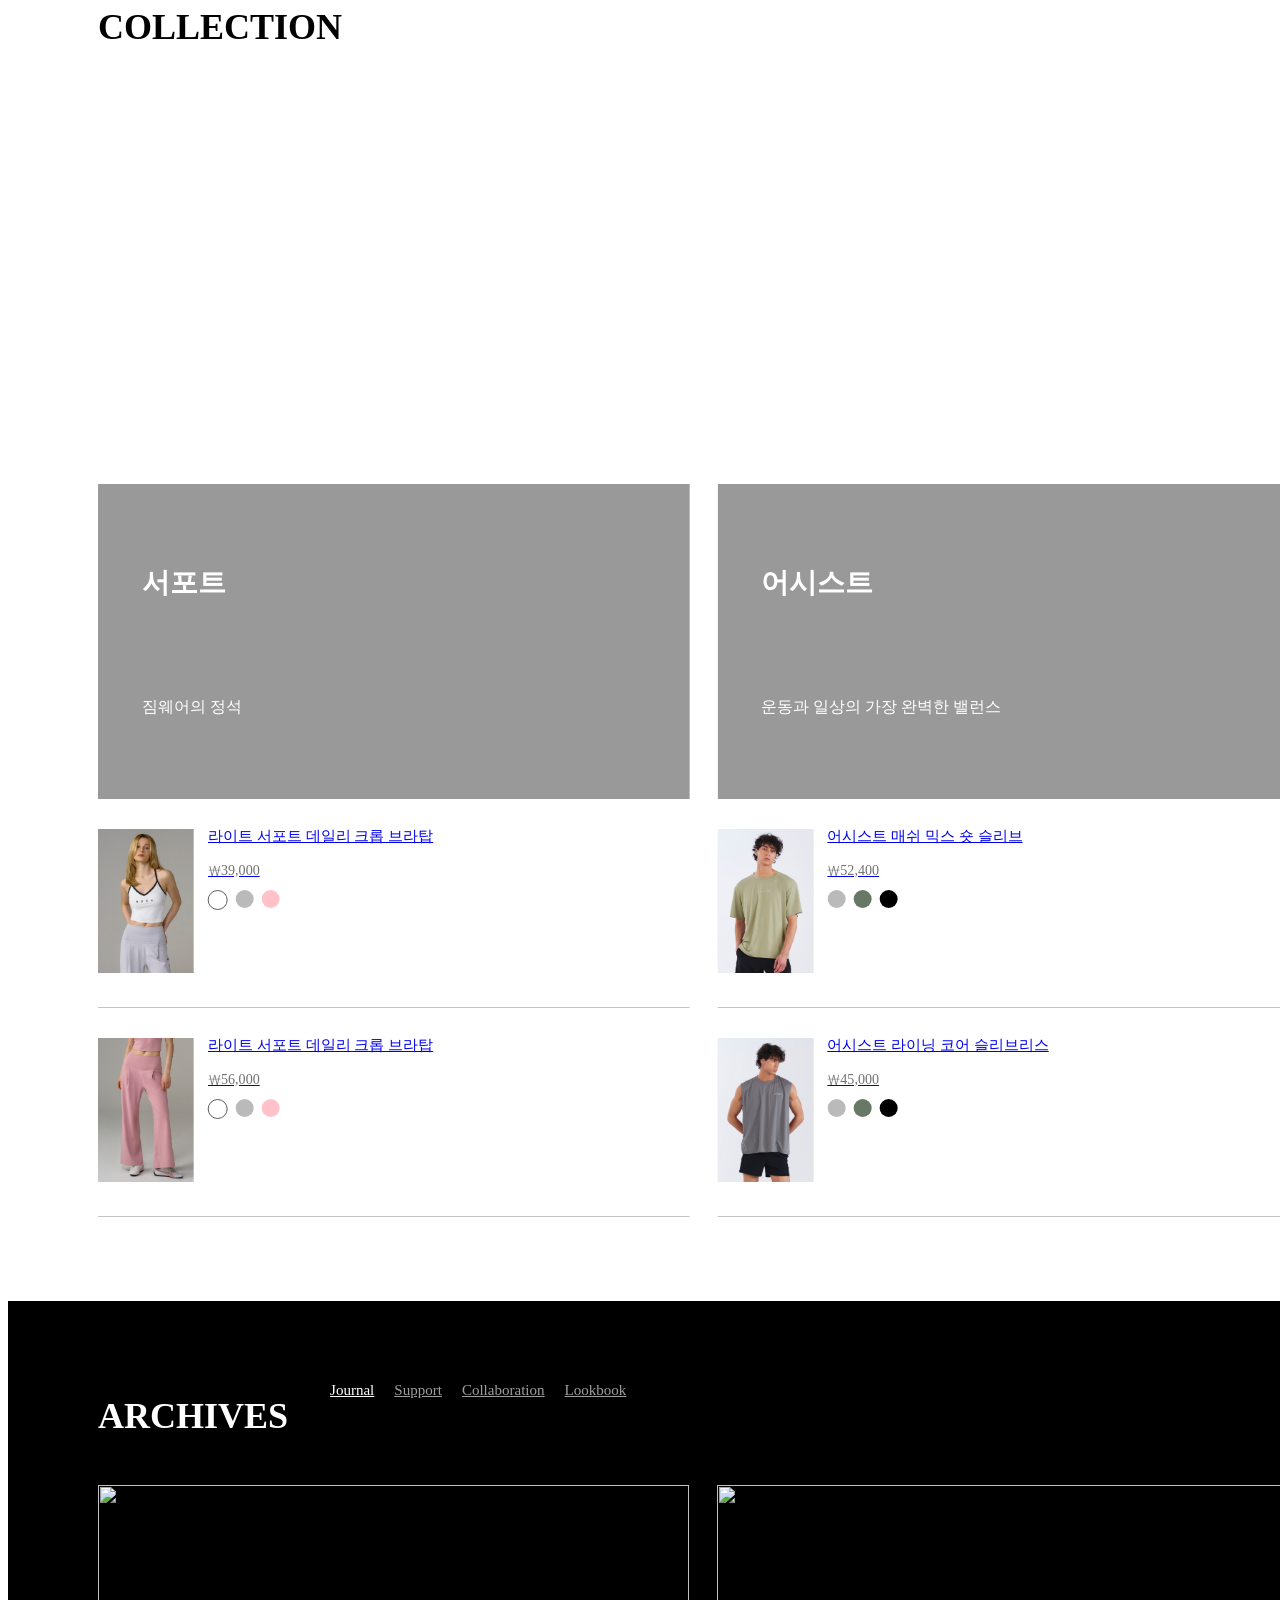
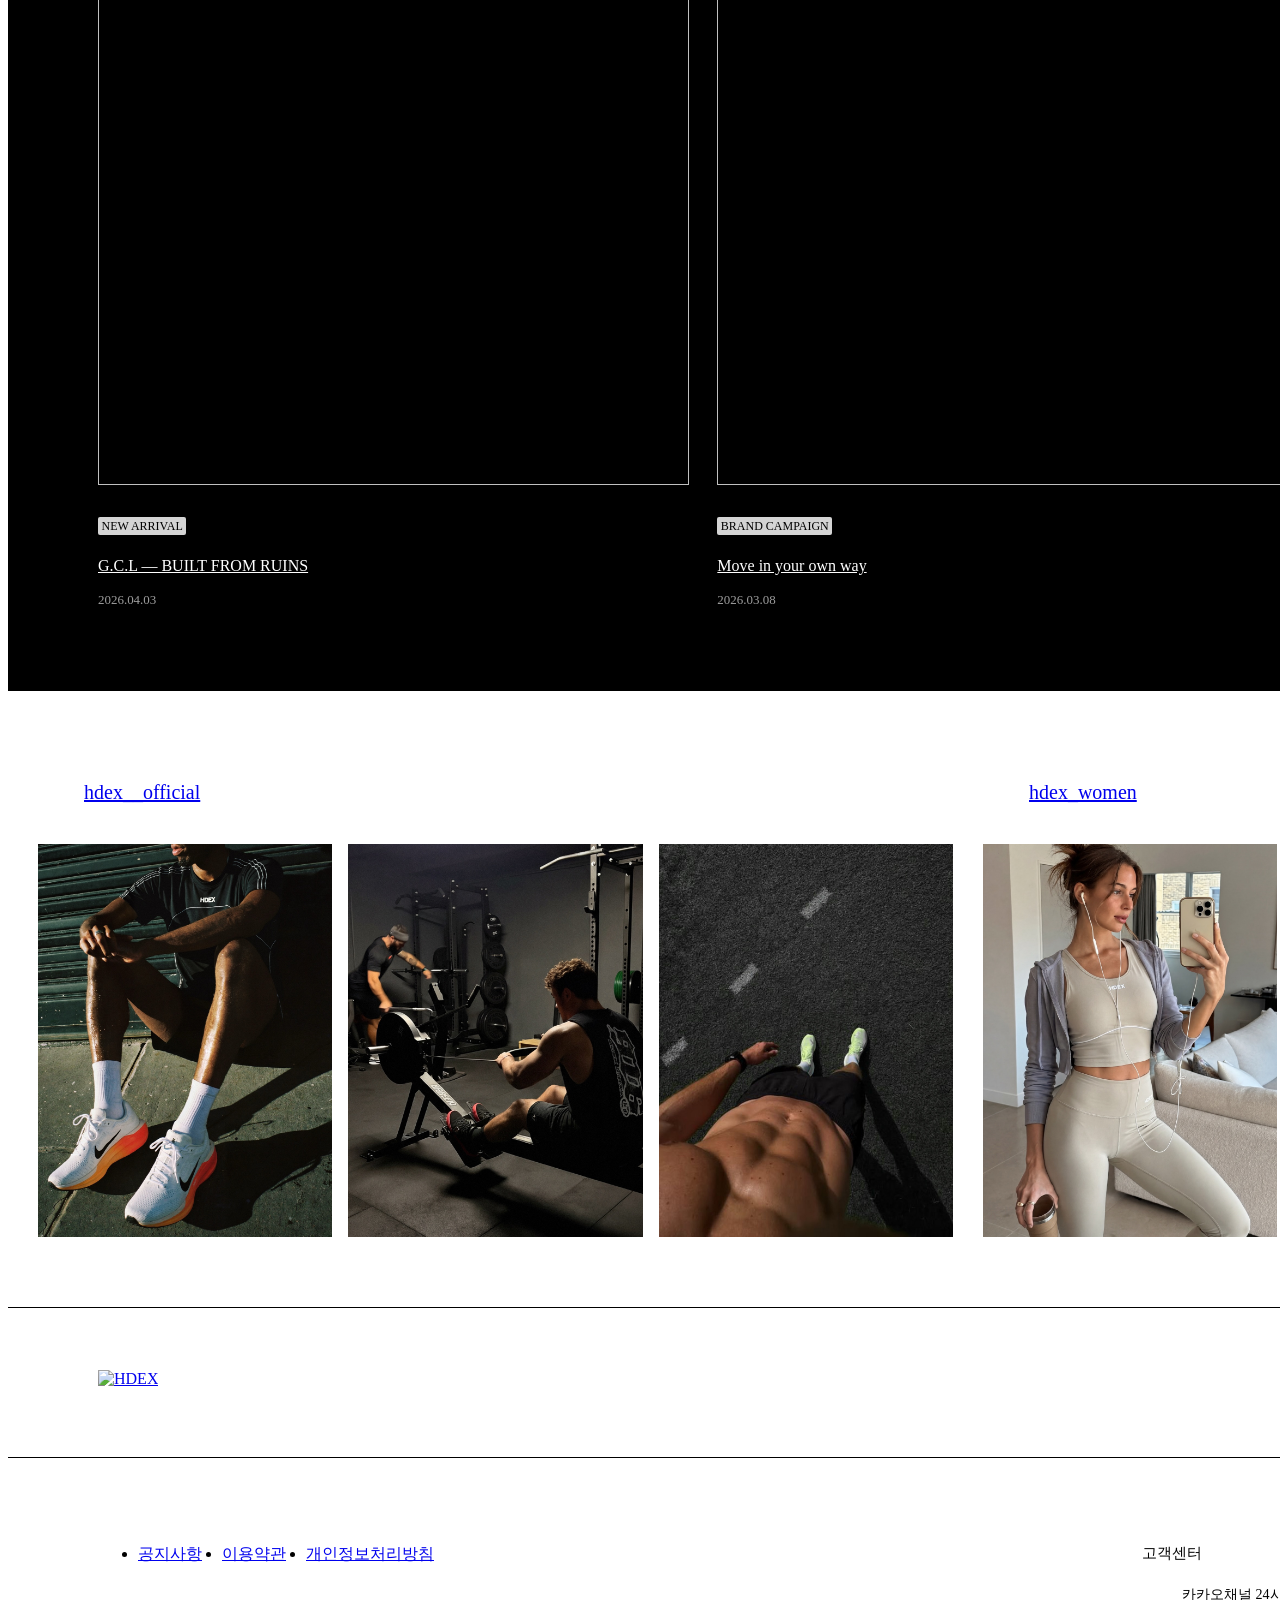
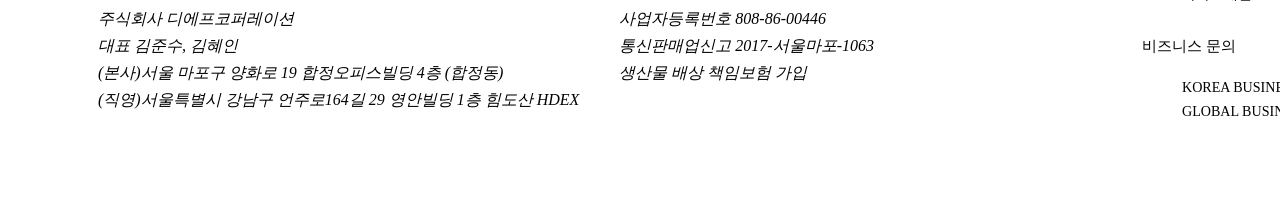
==== commit 143d8007: "0511" ====
--- a/index.html
+++ b/index.html
@@ -11,6 +11,7 @@
     <meta charset="UTF-8">
     <meta name="viewport" content="width=device-width, initial-scale=1.0">
     <title>HDEX</title>
+    <link rel="stylesheet" as="style" crossorigin href="https://cdn.jsdelivr.net/gh/orioncactus/pretendard@v1.3.9/dist/web/static/pretendard-dynamic-subset.min.css" />
     <!--swiper 필수 css cdn 연결-->
     <link rel="shortcut icon" href="./images/favicon.png" type="image/x-icon">
     <link rel="stylesheet" href="https://unpkg.com/swiper/swiper-bundle.css">
@@ -1551,6 +1552,7 @@
                 </div>
             </div>
             <div class="instagram">
+                <p class="insta_mb">FOLLOW HDEX</p>
                 <a href="https://www.instagram.com/hdex__official/" target="_blank" class="insta_link">
                     <div class="instaid">
                         <img src="./images/instagram.png" alt="">
@@ -1562,7 +1564,7 @@
                         <img src="./images/insta_official_003.jpg" alt="">
                     </div>
                 </a>
-                <a href="https://www.instagram.com/hdex_women/" target="_blank" class="insta_link">
+                <a href="https://www.instagram.com/hdex_women/" target="_blank" class="insta_link insta_link_women">
                     <div class="instaid">
                         <img src="./images/instagram.png" alt="">
                         <p>hdex_women</p>
--- a/styles/common.css
+++ b/styles/common.css
@@ -5,8 +5,8 @@
 Any resemblance to real-world commercial sites is purely for design practice.
 */
 #wrap {
-    /* min-width: 1920px; */
-    max-width: 1920px; min-width:402px;}
+    min-width: 1920px;
+}
 #wrap header {width: 100%; background-color: #fff; position:sticky; left: 0; top: 0; width: 100%; z-index: 999;}
 #wrap #h_top {background-color: #000; text-align: center;}
 #wrap #h_top a {color: #fff; font-size: 0.75rem; line-height: 34px;}
--- a/styles/index.css
+++ b/styles/index.css
@@ -287,6 +287,7 @@
 #wrap main .archives_bg .archives .archives_swiper .swiper-wrapper .swiper-slide .archives_txt .archives_day {font-size: 0.81rem; color: #9D9D9D;}
 /* ============================================================================================instagram */
 #wrap main .instagram {display: flex; gap: 30px; padding: 70px 30px;}
+#wrap main .instagram .insta_mb {display: none;}
 #wrap main .instagram .insta_link {}
 #wrap main .instagram .insta_link .instaid {
     display: grid; grid-template-columns: 36px 1fr; 
--- a/styles/responsive.css
+++ b/styles/responsive.css
@@ -158,4 +158,18 @@
         position: absolute; bottom: 10px; left: 10px; z-index: 200;
     }
     #wrap main .archives_bg .archives .archives_swiper .swiper-wrapper .swiper-slide .archives_txt .archives_day {display: none;}
+    /* insta */
+    #wrap main .instagram .insta_mb {display: block;}
+    #wrap main .instagram .insta_link_women {display: none;}
+    #wrap main .instagram .insta_link .instaid {display: none;}
+    #wrap main .instagram {display: flex; flex-flow: column nowrap;}
+    #wrap main .instagram .insta_thum {gap: 0;}
+    #wrap main .instagram {padding: 0;}
+    #wrap main .instagram .insta_mb {
+        font-size: 1.25rem;
+        font-weight: 600;
+        margin-right: 42px;
+        text-align: left;
+        padding: 0 15px ;
+    }
 }
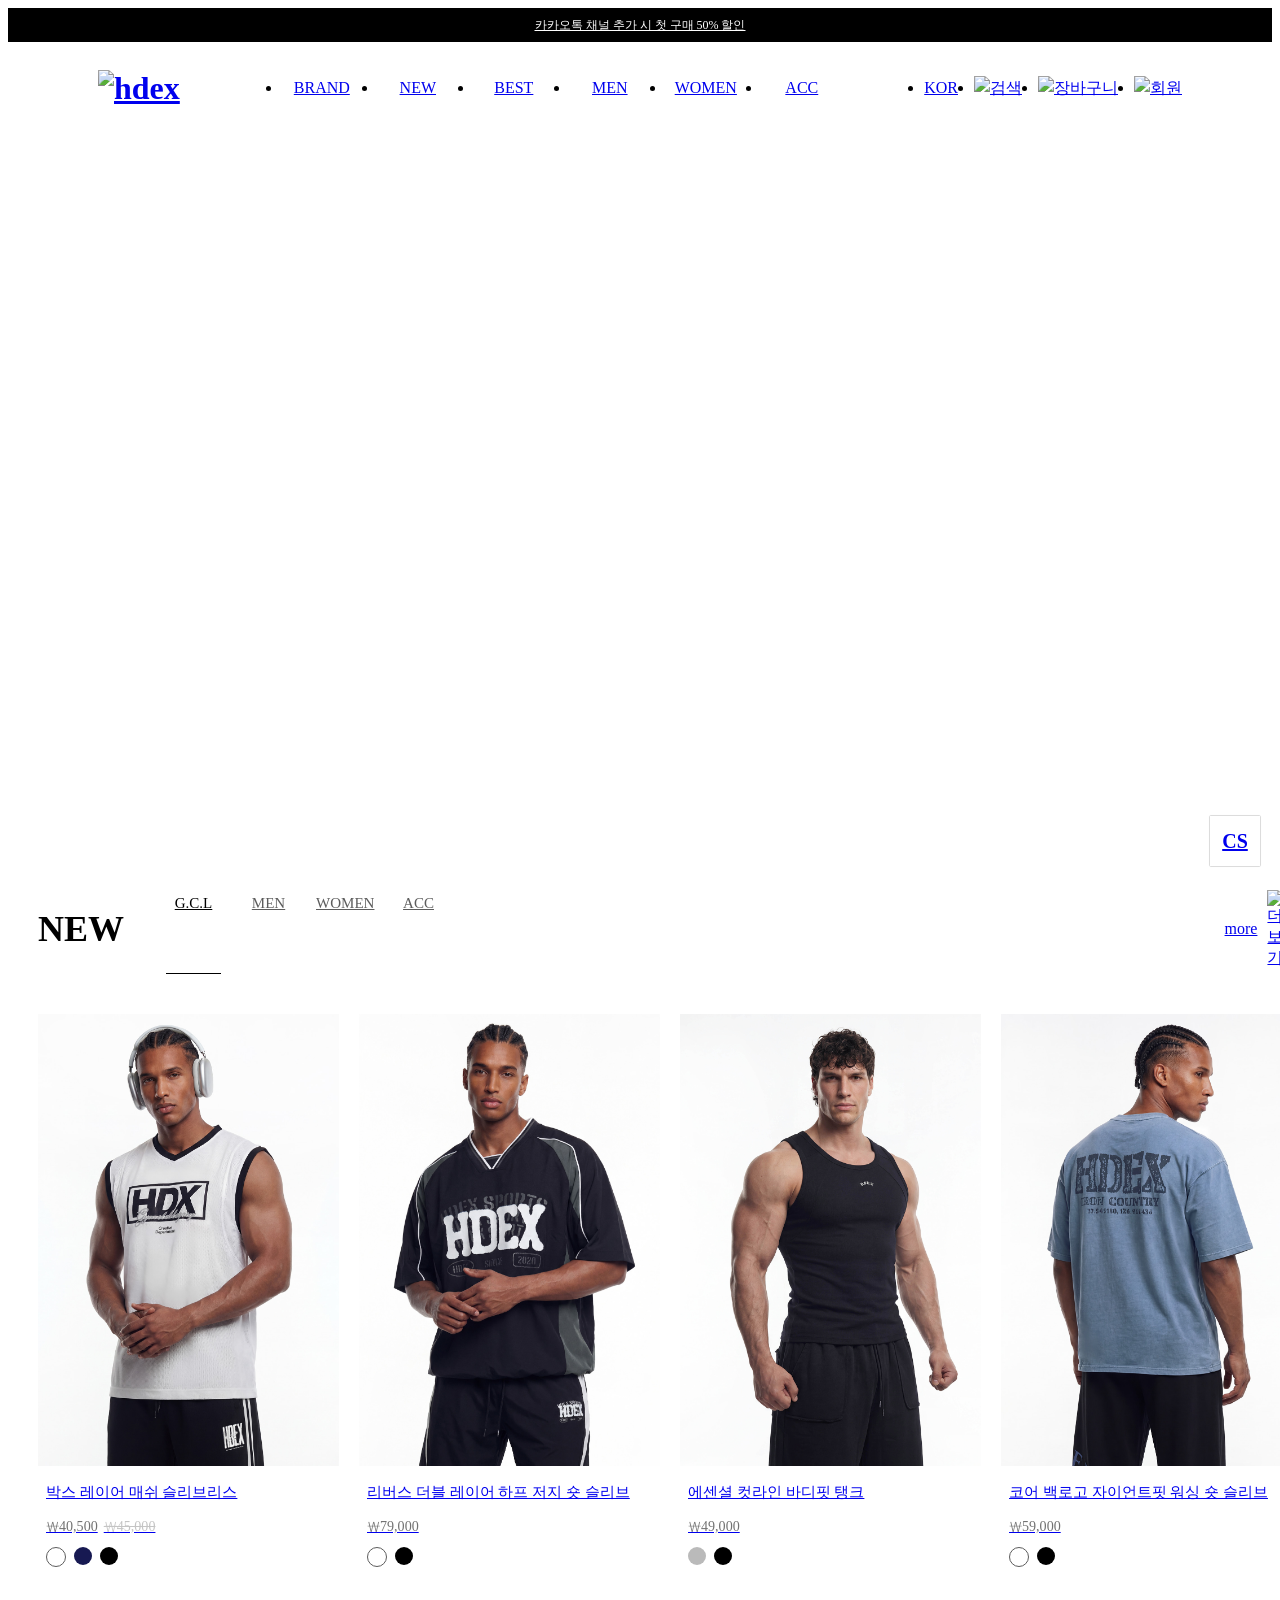
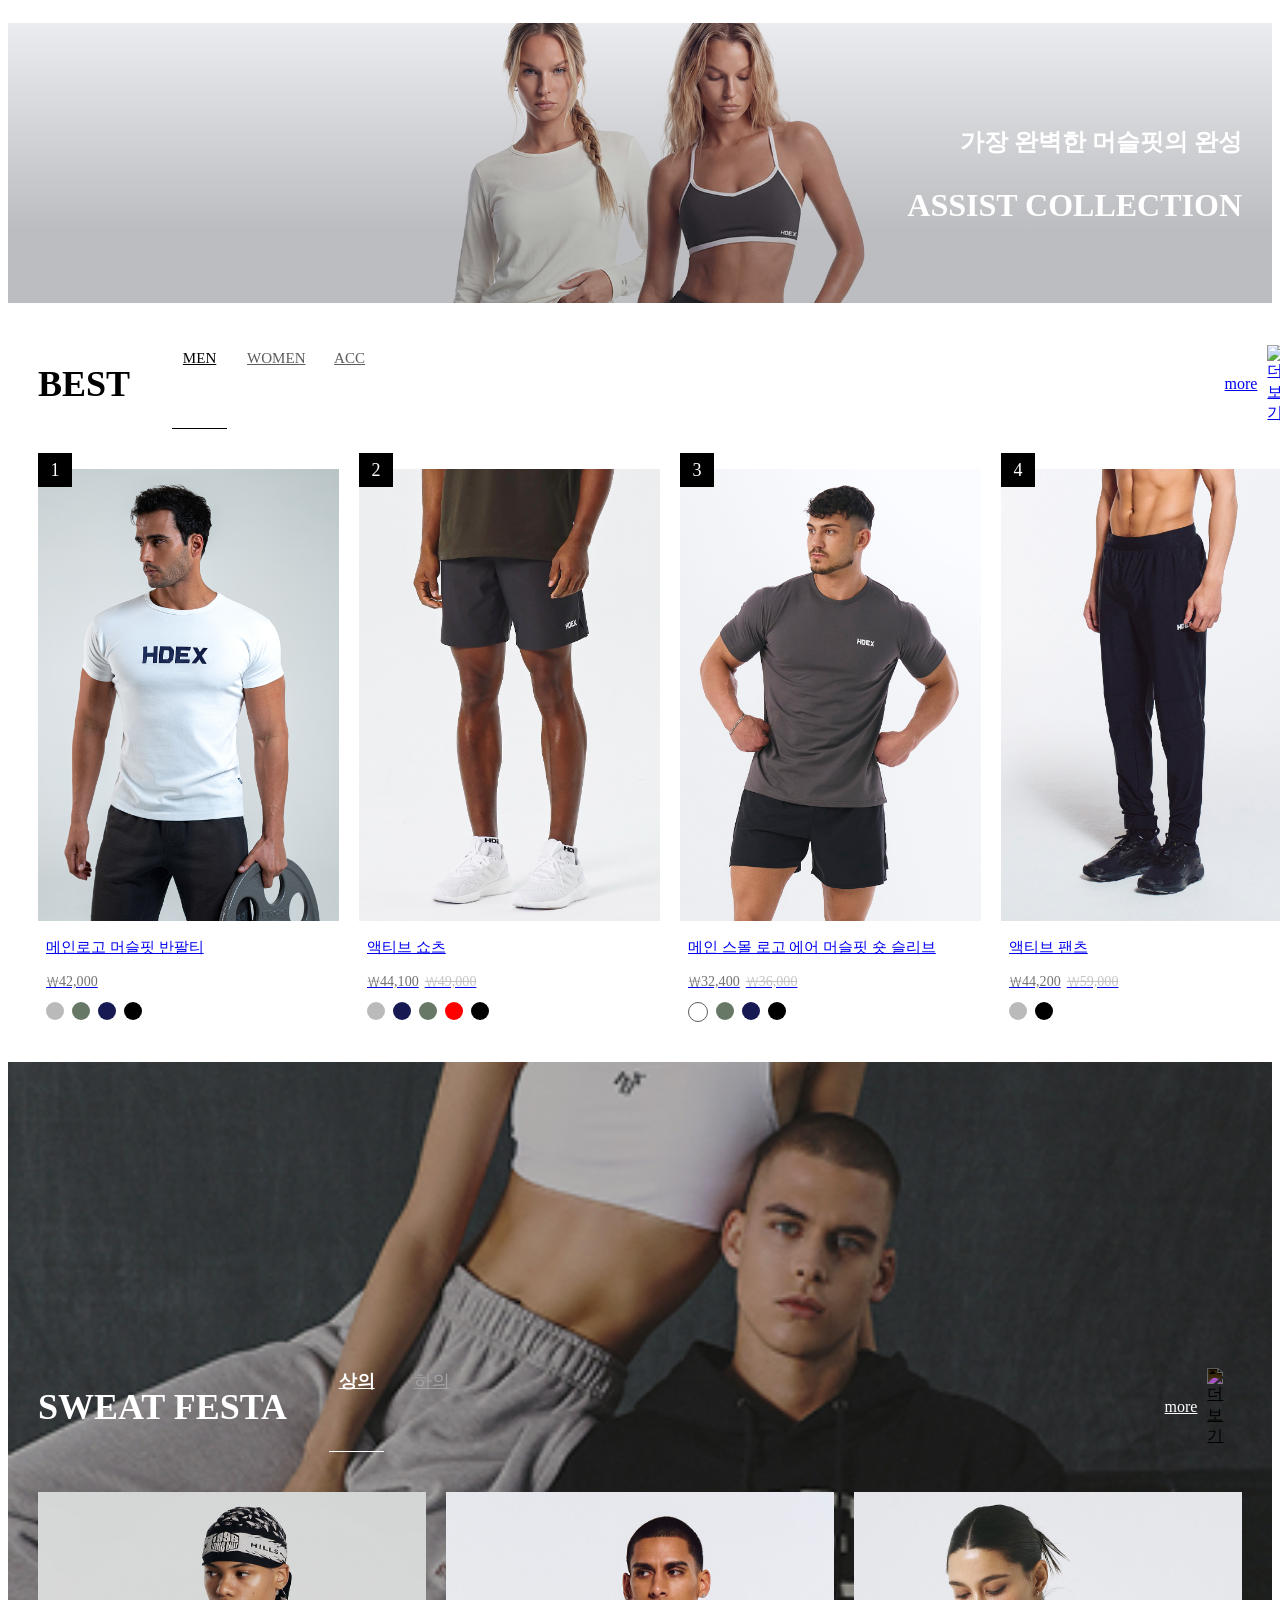
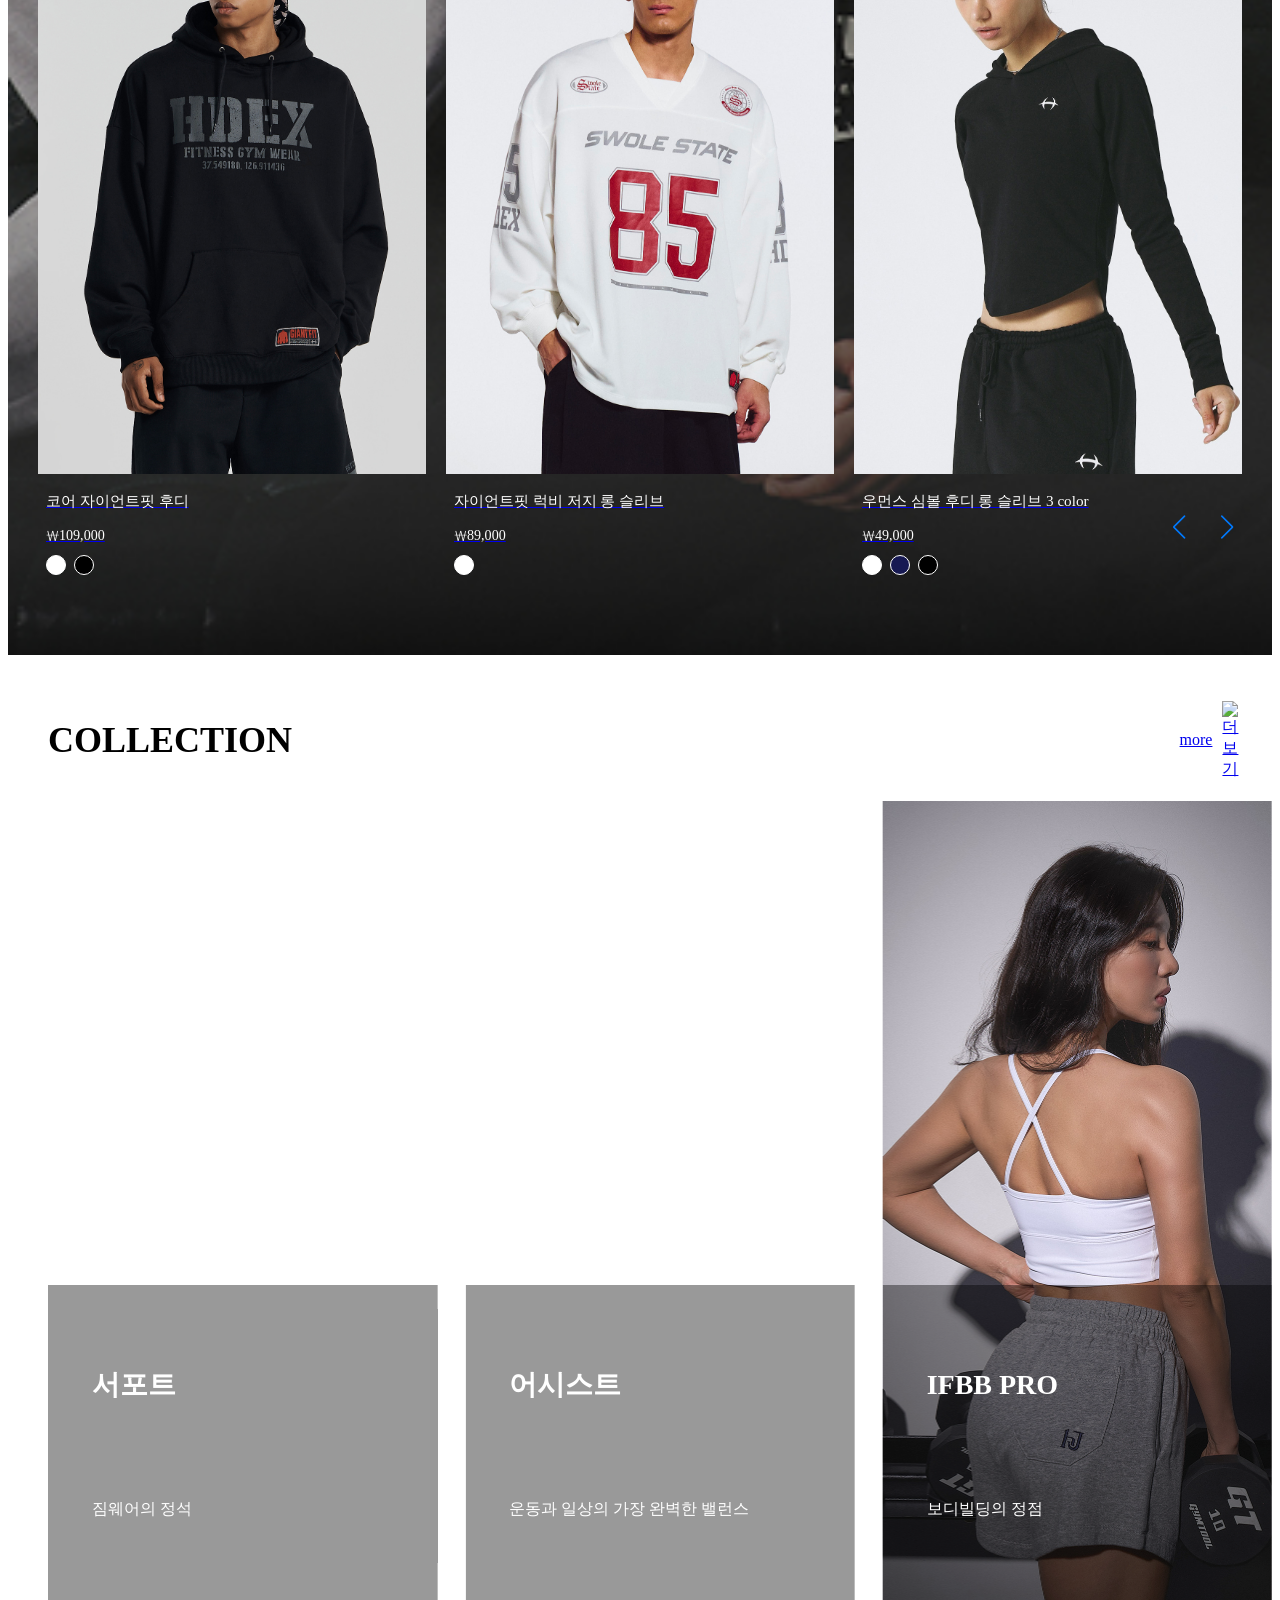
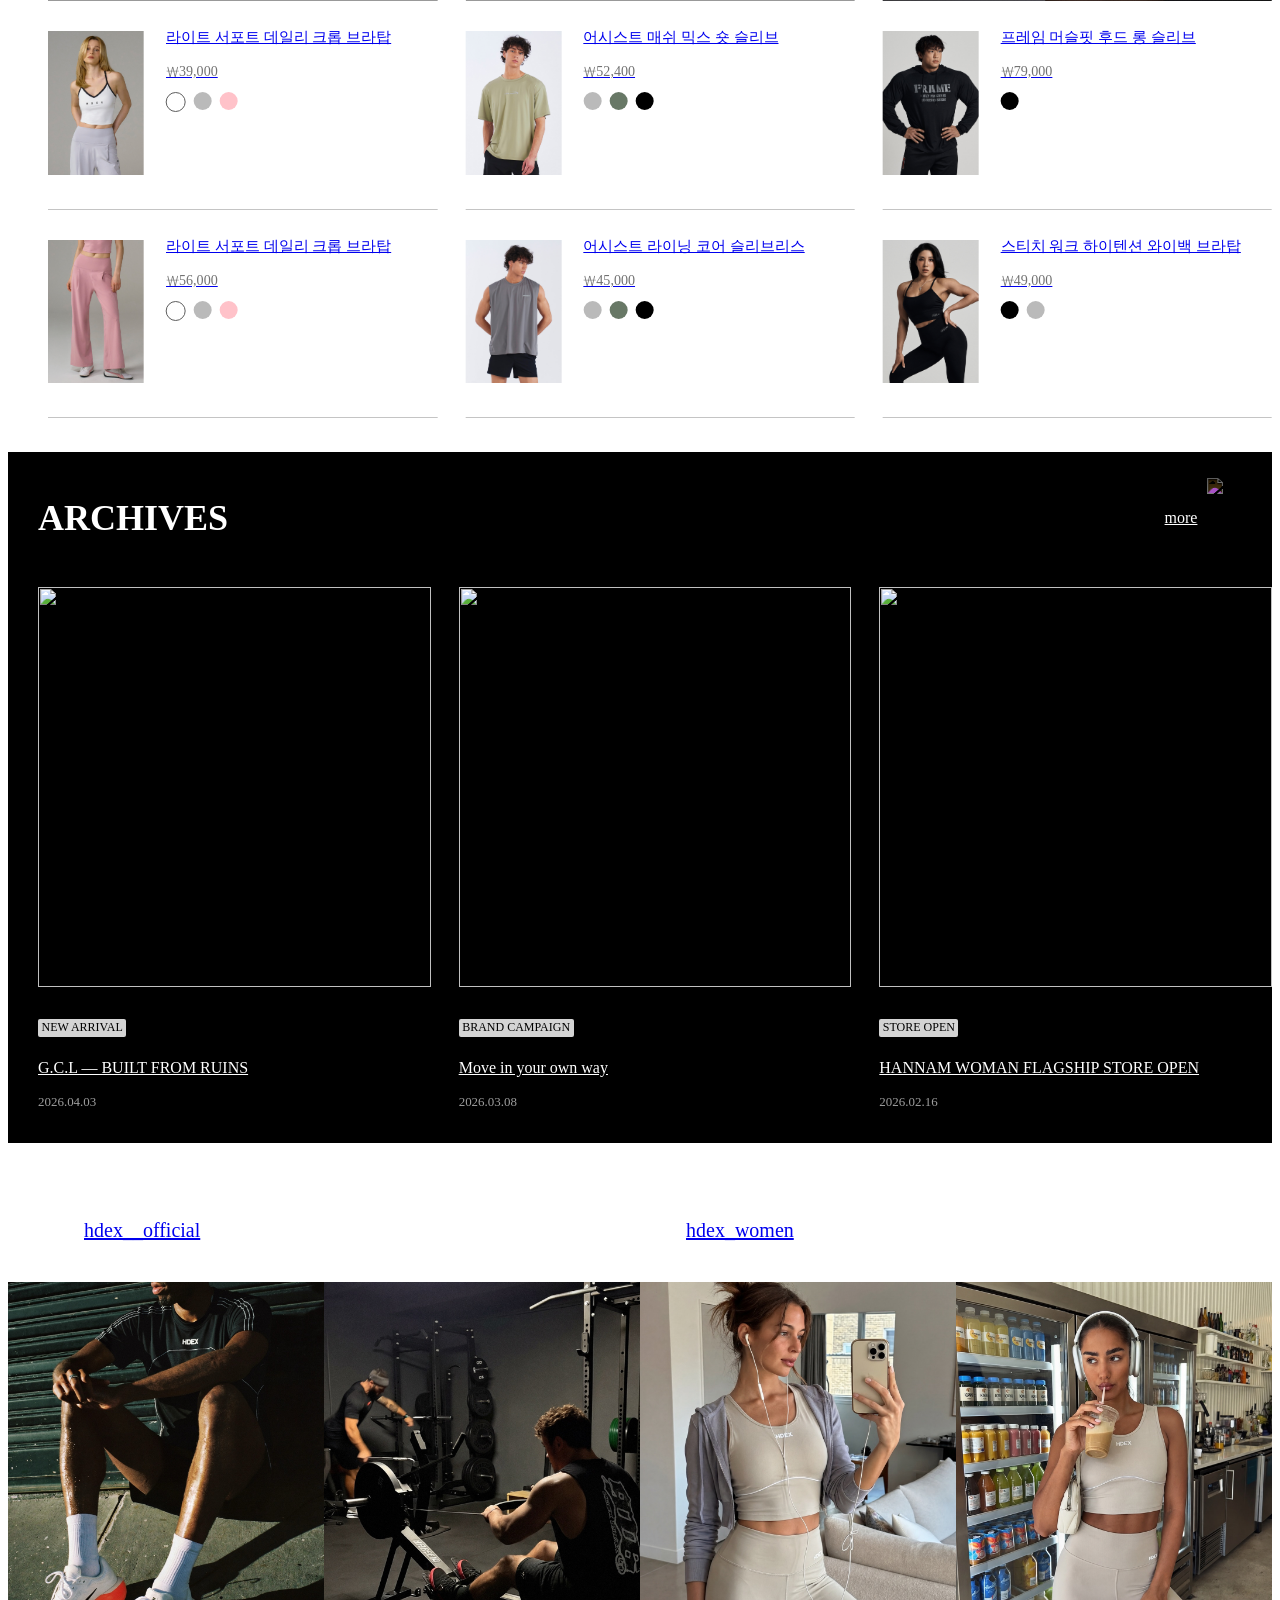
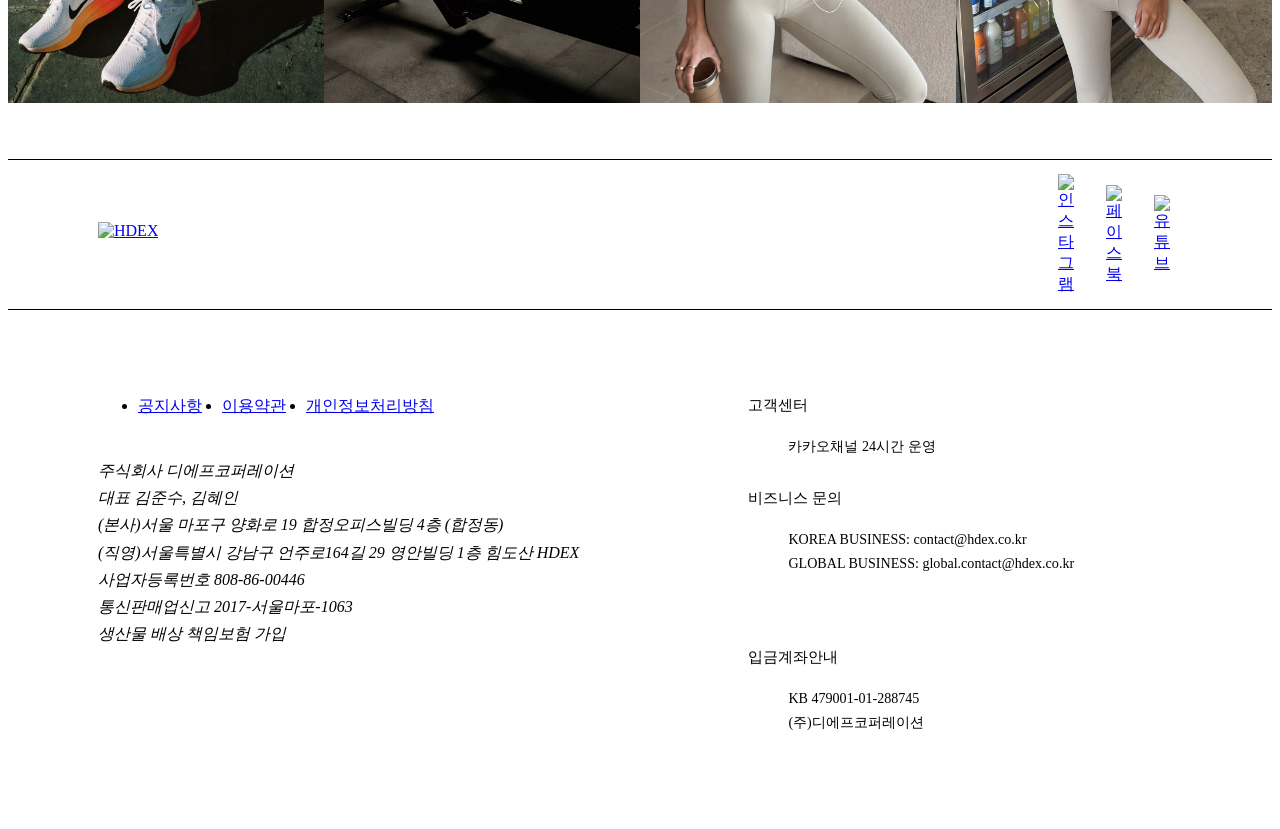
==== commit 375f45e4: "0511" ====
--- a/index.html
+++ b/index.html
@@ -1347,6 +1347,7 @@
                         </div>
                     </div>
                 </div>
+                <div class="swiper-pagination collection_pagination"></div>
             </div>
             <div class="archives_bg">
                 <div class="archives">
@@ -1550,10 +1551,11 @@
                         </div>
                     </div>
                 </div>
+                <div class="swiper-pagination archives_pagination"></div>
             </div>
             <div class="instagram">
                 <p class="insta_mb">FOLLOW HDEX</p>
-                <a href="https://www.instagram.com/hdex__official/" target="_blank" class="insta_link">
+                <a href="https://www.instagram.com/hdex__official/" target="_blank" class="insta_link insta_link_men">
                     <div class="instaid">
                         <img src="./images/instagram.png" alt="">
                         <p>hdex__official</p>
--- a/styles/common.css
+++ b/styles/common.css
@@ -4,8 +4,9 @@
 This CSS is part of a student project. 
 Any resemblance to real-world commercial sites is purely for design practice.
 */
-#wrap {
-    min-width: 1920px;
+html, body, #wrap {
+    max-width: 1920px;
+    min-width: 402px;
 }
 #wrap header {width: 100%; background-color: #fff; position:sticky; left: 0; top: 0; width: 100%; z-index: 999;}
 #wrap #h_top {background-color: #000; text-align: center;}
--- a/styles/index.css
+++ b/styles/index.css
@@ -1,4 +1,4 @@
-#wrap main {}
+#wrap {}
 #wrap main #hero_bnr {}
 #wrap main #hero_bnr .hero_swiper {height: 730px; width: 100%;}
 #wrap main #hero_bnr .hero_swiper .swiper-wrapper {}
@@ -19,7 +19,8 @@
     height: 100%;
 }
 #hero_bnr .hero_swiper .swiper-pagination.swiper-pagination-progressbar {
-    width: 500px; height: 2px;
+    max-width: 400px; max-width: 500px;
+    height: 2px;
     left: 50%;
     top: auto; bottom: 44px;
     transform: translateX(-50%);
@@ -260,6 +261,20 @@
 #wrap main .collection .collection_swiper .swiper-wrapper .swiper-slide .collec_product .details {}
 
 /* ============================================================================================archives */
+#wrap main .archives_bg .swiper-pagination-progressbar-fill,
+#wrap main .collection .swiper-pagination-progressbar-fill {
+    background-color: #000;
+    height: 100%;
+}
+#wrap main .archives_bg .swiper-pagination.swiper-pagination-progressbar,
+#wrap main .collection .swiper-pagination.swiper-pagination-progressbar {
+    width: 100%; 
+    left: 50%;
+    transform: translateX(-50%);
+    position: absolute;
+    top: auto; bottom: 0; 
+    height: 2px;
+}
 #wrap main .archives_bg {background: #000; padding: 70px 0 70px 90px;}
 #wrap main .archives_bg .archives {}
 #wrap main .archives_bg .archives .product_top {padding-right: 90px;}
@@ -297,4 +312,6 @@
 #wrap main .instagram .insta_link .instaid img {}
 #wrap main .instagram .insta_link .instaid p {font-weight: 500; font-size: 1.25rem;}
 #wrap main .instagram .insta_thum {display: grid; grid-template-columns: 1fr 1fr 1fr; gap: 16px;}
-#wrap main .instagram .insta_thum img {width: 100%;}+#wrap main .instagram .insta_thum img {width: 100%;}
+#wrap main .archives_bg .swiper-pagination.swiper-pagination-progressbar,
+#wrap main .collection .swiper-pagination.swiper-pagination-progressbar {display: none;}
--- a/styles/responsive.css
+++ b/styles/responsive.css
@@ -1,3 +1,124 @@
+/* 태블릿 */
+@media screen and (max-width:1024px) {
+    /* 헤더 */
+    #wrap header {padding:18px 30px; top: 0; left: 0; width: 100%;}
+    #wrap header #h_bottom {padding: 0;}
+    #h_top {display: none;}
+    #h_bottom #logo_gnb .gnb_wrap {display: none;}
+    #h_bottom .user_nav li:nth-child(1) {display: none;}
+    #h_bottom .user_nav li:nth-child(2) {display: none;}
+    /* 공통 선택자 */
+    #hero_bnr .hero_swiper .swiper-pagination.swiper-pagination-progressbar {
+        top: auto; bottom: 40px; 
+        width: calc(100% - 60px);
+        display: block;
+    }
+    /* 히어로 배너 */
+    #wrap main #hero_bnr .hero_swiper {height: 620px; width: 100%;}
+    #wrap main #hero_bnr .hero_swiper .swiper-wrapper .swiper-slide .hero_txt {left: auto; right: 35px; bottom: 60px;}
+    #wrap main #hero_bnr .hero_swiper .swiper-wrapper .swiper-slide .hero_txt {text-align: right;}
+    #wrap main #hero_bnr .hero_swiper .swiper-wrapper .swiper-slide .hero_txt p .pc {display: none;}
+    }
+    #wrap main #hero_bnr .hero_swiper .swiper-wrapper .swiper-slide .hero_txt p {
+    font-size: 2.5rem;
+    margin-bottom: 0;
+    }
+    #wrap main #hero_bnr .hero_swiper .swiper-wrapper .swiper-slide .hero_txt span {font-size: 1.25rem;}
+    #wrap main #hero_bnr .hero_swiper .swiper-wrapper .slide1 {background-size: cover; background-position: center;}
+    #wrap main #hero_bnr .hero_swiper .swiper-wrapper .slide2 {background-size: cover; background-position: center;}
+    /* 상품 슬라이더 공통 */
+    #wrap main .product {padding: 20px 30px 40px;}
+    #wrap main .product_top {padding: 0;}
+    #wrap main a .details {padding: 0 8px;}
+    .tab_contents .swiper-pagination.swiper-pagination-progressbar {display: none;}
+    .tab_contents [class*="_prev"],
+    .tab_contents [class*="_next"] {display: none;}
+    #wrap main .tab_contents .swiper .swiper-wrapper .swiper-slide a .potho {margin-bottom: 8px;}
+    /* 프로모션 배너 */
+    #wrap main .promotion_bnr {margin: 16px 0;}
+    #wrap main .promotion_bnr .promotion {max-height: 280px;}
+    #wrap main .promotion_bnr .promotion .swiper-wrapper {}
+    #wrap main .promotion_bnr .promotion .swiper-wrapper .swiper-slide::after {
+        content: ''; display: block; 
+        position: absolute; 
+        width: 100%; height: 100%; left: 0; top: 0;
+        background: linear-gradient(transparent, #000 74%);
+        opacity: 0.2;
+        z-index: 150;
+    }
+    #wrap main .promotion_bnr .promotion .swiper-wrapper .swiper-slide .promotion_txt {
+        position: absolute; z-index: 200;
+        bottom: 50px; left: auto; right: 30px; text-align: right;
+    }
+    #wrap main .promotion_bnr .promotion .swiper-wrapper .swiper-slide .promotion_txt * {
+        font-weight: 700; line-height: 1.43; 
+        color: #fff; 
+    }
+    #wrap main .promotion_bnr .promotion .swiper-wrapper .swiper-slide .promotion_txt p {font-size: 1.5rem;}
+    #wrap main .promotion_bnr .promotion .swiper-wrapper .swiper-slide .promotion_txt p span {font-size: 2rem;}
+    .promotion_bnr .promotion .swiper-button-prev.pr_prev,
+    .promotion_bnr .promotion .swiper-button-next.pr_next {display: none;}
+    #wrap main .promotion_bnr .promotion .swiper-wrapper .slide1,
+    #wrap main .promotion_bnr .promotion .swiper-wrapper .slide2 {background-size: cover; background-position: 90% 10%;}
+    /* 베스트 Swiper */
+    #wrap main .tab_contents .best_swiper .swiper-wrapper .swiper-slide a .best_num,
+    #wrap main .tab_contents .best_swiper .swiper-wrapper .swiper-slide-active a span.best_num {
+        width: 34px; line-height: 34px;
+        font-size: 1.13rem;
+    }
+    #wrap main .tab_contents .best_swiper .swiper-wrapper .swiper-slide-active .potho {
+        height: auto;
+    }
+    #wrap main .tab_contents .best_swiper .swiper-wrapper .swiper-slide-active .potho img {
+        transform: scale(1);
+    }
+    #wrap main .tab_contents .best_swiper .swiper-wrapper {align-items: stretch;}
+    /* 페스타 Swiper */
+    #wrap main .festa {
+        display: block; padding: 300px 30px 80px; 
+        background-image: url(../images/festa_mb.jpg);
+        background-position: center top; background-size: cover;
+    }
+    #wrap main .festa_right {padding: 0;}
+    #wrap main .festa .festa_left {display: none;}
+    #wrap main .festa_right .product_top {padding: 0;}
+    #wrap main .festa_right .product_top * {filter: invert(1); color: #fff;}
+    #wrap main .festa .product_top .title_menu .tab_menu,
+    .festa_right .tab_contents .festa_prev,
+    .festa_right .tab_contents .festa_next {}
+    #wrap main .festa .product_top .title_menu > h1 {}
+    #wrap main .festa .product_top .title_menu a {font-size: 1.13rem; font-weight: 500;}
+    #wrap main .festa .product_top .title_menu a.active {font-size: 1.13rem; font-weight: 600;}
+    #wrap main .festa .festa_right {gap: 0;}
+    #wrap main .festa .festa_right .festa_swiper {padding-bottom: 0;}
+    #wrap main .festa .festa_right .festa_swiper .swiper-slide {height: auto;}
+    #wrap main .festa .festa_right .details h2 {color: #fff;}
+    #wrap main .festa .festa_right .details .price span {color: #fff;}
+    #wrap main .festa .thum_color_wrap .thum_color {border: 1px solid #fff;}
+    /* collection */
+    #wrap main .collection .product_top .more {margin-right: 15px;}
+    #wrap main .collection {margin:0; padding: 40px 0 20px 40px; position: relative;}
+    #wrap main .collection .product_top {margin: 0 0 15px; padding: 0;}
+    #wrap main .collection .collection_swiper {}
+    #wrap main .collection .collection_swiper .swiper-wrapper {}
+    #wrap main .collection .collection_swiper .swiper-wrapper .swiper-slide {}
+    #wrap main .collection .collection_swiper .swiper-wrapper .swiper-slide .collec_line {min-height: 800px; max-height: 870px;}
+    /* archive */
+    #wrap main .archives_bg {padding: 20px 0 20px 30px;position: relative;}
+    #wrap main .archives_bg .archives .product_top .tab_menu {display: none;}
+    #wrap main .archives_bg .archives .product_top {padding-right: 30px;}
+    #wrap main .archives_bg .archives .archives_swiper {max-height: 600px; min-height: 320px;}
+    #wrap main .archives_bg .archives .archives_swiper .swiper-wrapper .swiper-slide .archives_thum {max-height: 400px; min-height: 243px;}
+    #wrap main .archives_bg .archives .archives_swiper .swiper-wrapper .swiper-slide .archives_thum img {width: 100%; height: 100%; object-fit: cover;}
+    /* insta */
+    #wrap main .instagram {gap: 0; padding: 56px 0;}
+    #wrap main .instagram .insta_thum {gap: 0; grid-template-columns: 1fr 1fr;}
+    #wrap main .instagram .insta_thum img:last-child {display: none;}
+    #wrap main .instagram .insta_link_men .instaid {padding: 0 0 0 30px;}
+    /* footer */
+    #wrap footer #f_bottom .f_left address {display: block;}
+    #wrap footer #f_bottom .f_left address span {display: block;}
+/* =======================================================================================================모바일 */
 @media screen and (max-width:520px) {
     /* 헤더 */
     #wrap header {padding: 60px 15px 12px; top: 0; left: 0; width: 100%;}
@@ -9,13 +130,13 @@
     /* 히어로 배너 */
     #wrap main #hero_bnr .hero_swiper {height: 524px; width: 100%;}
     #wrap main #hero_bnr .hero_swiper .swiper-wrapper .swiper-slide .hero_txt {left: auto; right: 35px; bottom: 50px;}
-    #wrap main #hero_bnr .hero_swiper .swiper-wrapper .swiper-slide .hero_txt {text-align: right;}
-    #wrap main #hero_bnr .hero_swiper .swiper-wrapper .swiper-slide .hero_txt p .pc {display: none;}
     #wrap main #hero_bnr .hero_swiper .swiper-wrapper .swiper-slide .hero_txt p {
     font-size: 2rem;
     margin-bottom: 10px;
     }
     #wrap main #hero_bnr .hero_swiper .swiper-wrapper .swiper-slide .hero_txt span {font-size: 0.88rem;}
+    #wrap main #hero_bnr .hero_swiper .swiper-wrapper .slide1 {background-size: cover; background-position: 80% 50%;}
+    #wrap main #hero_bnr .hero_swiper .swiper-wrapper .slide2 {background-size: cover; background-position: 80% 50%;}
     /* 상품 슬라이더 공통 */
     #wrap main .product {padding: 20px 0;}
     #wrap main .product_top {padding: 0 15px;}
@@ -66,42 +187,18 @@
     }
     #wrap main .product_top .more .more_icon {width: 12px; margin-left: 6px;}
     /* 프로모션 배너 */
-    #wrap main .promotion_bnr {margin: 16px 0;}
     #wrap main .promotion_bnr .promotion {height: 146px;}
-    #wrap main .promotion_bnr .promotion .swiper-wrapper {}
-    #wrap main .promotion_bnr .promotion .swiper-wrapper .swiper-slide::after {
-        content: ''; display: block; 
-        position: absolute; 
-        width: 100%; height: 100%; left: 0; top: 0;
-        background: linear-gradient(transparent, #000 74%);
-        opacity: 0.2;
-        z-index: 150;
-    }
     #wrap main .promotion_bnr .promotion .swiper-wrapper .swiper-slide .promotion_txt {
-        position: absolute; z-index: 200;
-        bottom: 20px; left: auto; right: 15px; text-align: right;
-    }
-    #wrap main .promotion_bnr .promotion .swiper-wrapper .swiper-slide .promotion_txt * {
-        font-weight: 700; line-height: 1.43; 
-        color: #fff; 
+        bottom: 20px; right: 15px; 
     }
     #wrap main .promotion_bnr .promotion .swiper-wrapper .swiper-slide .promotion_txt p {font-size: 0.75rem;}
     #wrap main .promotion_bnr .promotion .swiper-wrapper .swiper-slide .promotion_txt p span {font-size: 1.13rem;}
-    .promotion_bnr .promotion .swiper-button-prev.pr_prev,
-    .promotion_bnr .promotion .swiper-button-next.pr_next {display: none;}
     /* 베스트 Swiper */
     #wrap main .tab_contents .best_swiper .swiper-wrapper .swiper-slide a .best_num,
     #wrap main .tab_contents .best_swiper .swiper-wrapper .swiper-slide-active a span.best_num {
         width: 22px; line-height: 22px;
         font-size: 0.63rem;
     }
-    #wrap main .tab_contents .best_swiper .swiper-wrapper .swiper-slide-active .potho {
-        height: auto;
-    }
-    #wrap main .tab_contents .best_swiper .swiper-wrapper .swiper-slide-active .potho img {
-        transform: scale(1);
-    }
-    #wrap main .tab_contents .best_swiper .swiper-wrapper {align-items: stretch;}
     /* 페스타 Swiper */
     #wrap main .festa {
         display: block; padding: 160px 15px 20px; 
@@ -122,14 +219,19 @@
     #wrap main .festa .festa_right .details .price span {color: #fff;}
     #wrap main .festa .thum_color_wrap .thum_color {border: 1px solid #fff;}
     /* collection */
-    #wrap main .collection {margin:0; padding: 40px 15px 50px;}
+    #wrap main .collection .product_top .more {margin: 0;}
+    #wrap main .collection {margin:0; padding: 40px 15px 40px; position: relative;}
     #wrap main .collection .product_top {margin: 0 0 15px; padding: 0;}
     #wrap main .collection .collection_swiper {}
     #wrap main .collection .collection_swiper .swiper-wrapper {}
     #wrap main .collection .collection_swiper .swiper-wrapper .swiper-slide {}
     #wrap main .collection .collection_swiper .swiper-wrapper .swiper-slide .collec_line {min-height: 432px; max-height: 466px;}
     /* archive */
-    #wrap main .archives_bg {padding: 20px 15px 40px; background: none;}
+    #wrap main .archives_bg .archives .archives_swiper {
+    max-height: 230px;
+    min-height: 193px;
+    }
+    #wrap main .archives_bg {padding: 20px 15px 40px; background: none; position: relative;}
     #wrap main .archives_bg .archives .product_top {margin: 0 0 15px; padding: 0;}
     #wrap main .archives_bg .archives .archives_swiper .swiper-wrapper .swiper-slide .archives_thum {
         min-height: 193px; max-height: 200px;
@@ -158,13 +260,20 @@
         position: absolute; bottom: 10px; left: 10px; z-index: 200;
     }
     #wrap main .archives_bg .archives .archives_swiper .swiper-wrapper .swiper-slide .archives_txt .archives_day {display: none;}
+    #wrap main .archives_bg .archives .archives_swiper .swiper-wrapper .swiper-slide .archives_txt .archives_title {line-height: 1;}
     /* insta */
+    #wrap main .instagram {display: flex; flex-flow: column nowrap; padding: 26px 0 56px; gap: 10px; position: relative;}
     #wrap main .instagram .insta_mb {display: block;}
-    #wrap main .instagram .insta_link_women {display: none;}
-    #wrap main .instagram .insta_link .instaid {display: none;}
-    #wrap main .instagram {display: flex; flex-flow: column nowrap;}
+    #wrap main .instagram .insta_link_women {display: none; font-weight: 500;}
+    #wrap main .instagram .insta_link .instaid {
+        position: absolute; bottom: 70px; right: 20px;  gap: 0;
+        display: flex; margin: 0;
+        width: 105px; height: 16px;
+        justify-content: space-between; align-items: center;
+    }
+    #wrap main .instagram .insta_link .instaid img {height: 100%; filter: invert(1);}
+    #wrap main .instagram .insta_link .instaid p {font-size: 0.81rem; color: #fff; line-height: 16px; letter-spacing: 0.2px;}
     #wrap main .instagram .insta_thum {gap: 0;}
-    #wrap main .instagram {padding: 0;}
     #wrap main .instagram .insta_mb {
         font-size: 1.25rem;
         font-weight: 600;
@@ -172,4 +281,22 @@
         text-align: left;
         padding: 0 15px ;
     }
-}+    /* footer */
+    #wrap footer #f_top {
+        padding: 14px 20px;
+    }
+    #wrap footer #f_top > a {width: 70px; height: 22px;}
+    #wrap footer #f_top .sns a {width: 22px;}
+    #wrap footer #f_bottom {padding: 26px 20px; display: block}
+    #wrap footer #f_bottom .f_left address {display: block;}
+    footer address span, footer * dd {font-size: 0.88rem;}
+    #wrap footer #f_bottom .f_left {margin-bottom: 24px;}
+    /* 공통 선택자 */
+    #wrap main .archives_bg .swiper-pagination.swiper-pagination-progressbar,
+    #wrap main .collection .swiper-pagination.swiper-pagination-progressbar,
+    #hero_bnr .hero_swiper .swiper-pagination.swiper-pagination-progressbar {
+        top: auto; bottom: 20px; 
+        width: calc(100% - 30px);
+        display: block;
+    }
+}
